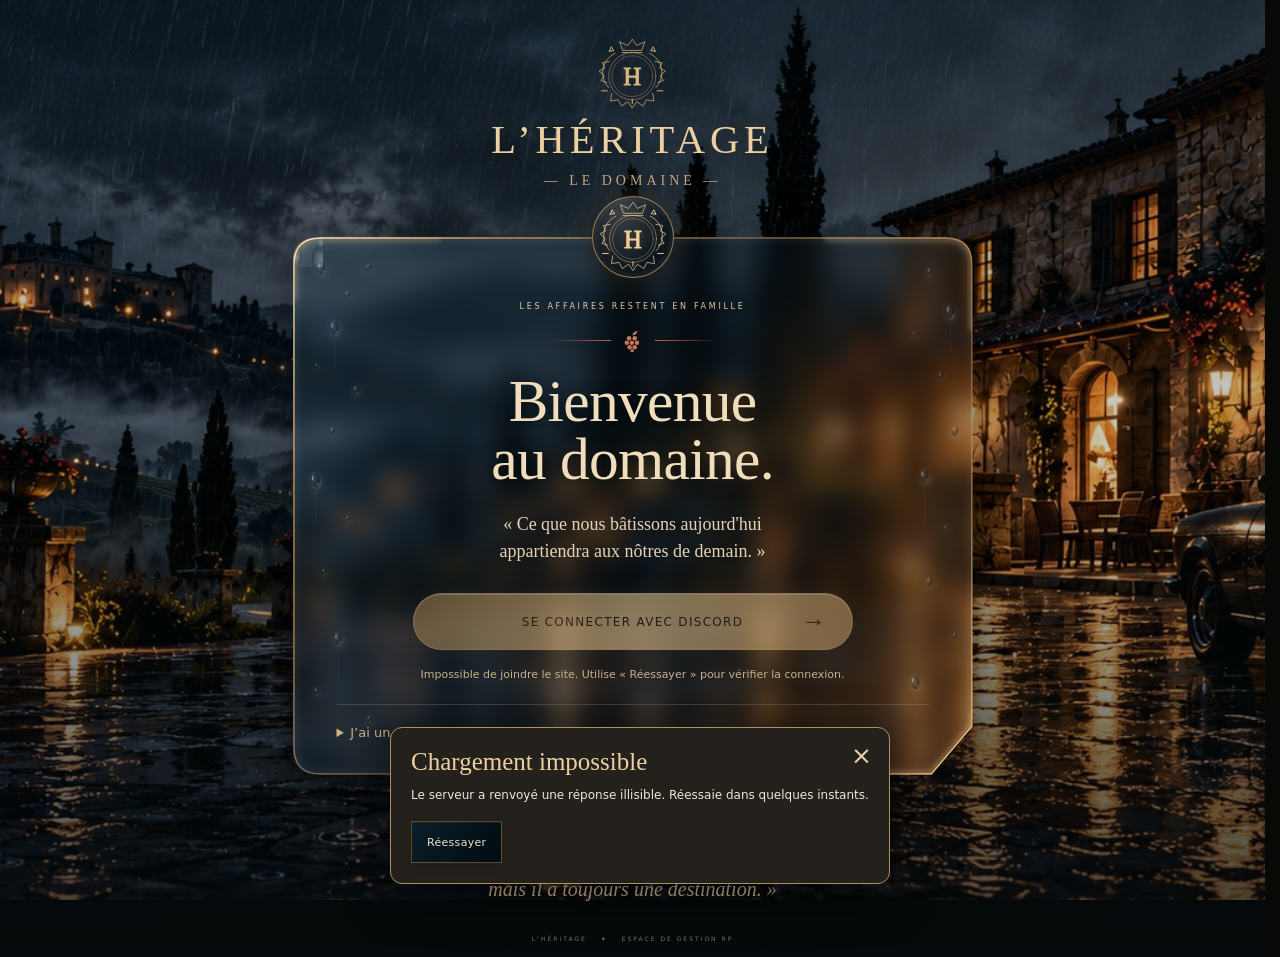
==== static/index.html @ af9db921 "1" ====
<!doctype html>
<html lang="fr">
<head>
<meta charset="utf-8"><meta name="viewport" content="width=device-width,initial-scale=1"><meta name="referrer" content="no-referrer">
<meta http-equiv="Content-Security-Policy" content="default-src 'self'; script-src 'self'; style-src 'self' 'unsafe-inline' https://fonts.googleapis.com; font-src 'self' https://fonts.gstatic.com data:; img-src 'self' data: blob: https://cdn.discordapp.com https://media.discordapp.net; media-src 'self' blob:; connect-src 'self' https://unabashed-tackle-claw.ngrok-free.dev; base-uri 'self'; form-action 'self'">
<style>[hidden]{display:none!important}body{margin:0;background:#12110f;color:#ede7db}#initial-loading{min-height:100vh;display:grid;place-content:center;text-align:center}#site-error{position:fixed;inset:auto 1rem 1rem;z-index:10000;max-width:36rem;margin:auto;padding:1.25rem;background:#24201b;color:#ede7db;border:1px solid #aa9261;border-radius:.75rem}#site-error button{cursor:pointer}</style>
<script src="startup.js?v=2"></script>
<script src="light-mode.js?v=1"></script>
<script src="connection.js?v=login-2" defer></script>
<script src="catalog.js?v=1" defer></script>
<script src="local-business.js?v=tombola-week-1" defer></script>
<script src="demo.js?v=access-delete-1" defer></script>
<script src="access-council.js?v=nav-order-1" defer></script>
<script src="vehicle-picker.js?v=tombola-week-1" defer></script>
<meta name="theme-color" content="#12110f"><meta name="description" content="L’Héritage — Espace privé de gestion du domaine RP.">
<title>L’Héritage — Le domaine</title>
<link rel="icon" type="image/svg+xml" href="assets/favicon.svg">
<link rel="preconnect" href="https://fonts.googleapis.com">
<link rel="preconnect" href="https://fonts.gstatic.com" crossorigin>
<link rel="stylesheet" href="https://fonts.googleapis.com/css2?family=Cormorant+Garamond:wght@400;500;600;700&amp;family=DM+Sans:wght@400;450;500;600;700&amp;display=swap">
<link rel="stylesheet" href="styles.css?v=fonts-2"><link rel="stylesheet" href="theme-estate.css"><link rel="stylesheet" href="theme-midnight.css"><link rel="stylesheet" href="theme-finish.css?v=smoke-off-1"><link rel="stylesheet" href="theme-entry-glass.css?v=login-4"><script src="rules.js?v=site-only-2" defer></script><script src="feedback.js?v=permanent-journal-1" defer></script><script src="app.js?v=machine-month-1" defer></script><script src="journal.js?v=tombola-week-1" defer></script><script src="logs.js?v=1" defer></script><script src="access-accounts.js?v=delete-1" defer></script><script src="secure.js?v=nav-order-1" defer></script><link rel="stylesheet" href="secure.css?v=nav-order-1"><link rel="stylesheet" href="theme-nuance.css?v=rendu-leger-test-1">
<link rel="stylesheet" href="tombola.css?v=tombola-week-1">
<link rel="stylesheet" href="access-panels.css?v=role-editor-5">
<link rel="stylesheet" href="statistics.css?v=rankings-1">
<link rel="stylesheet" href="theme-refinement.css?v=5">
<link rel="stylesheet" href="theme-eclipse.css?v=9">
<link rel="stylesheet" href="theme-heritage-reference.css?v=33">
<link rel="stylesheet" href="heritage-glass-hover.css?v=hover-stable-1">
<link rel="stylesheet" href="heritage-site-glass.css?v=hover-stable-1">
<link rel="stylesheet" href="heritage-button-motion.css?v=1">
<link rel="stylesheet" href="light-mode.css?v=2">
<script src="gsap.min.js?v=1" defer></script>
<script src="heritage-motion.js?v=light-mode-1" defer></script>
<script src="heritage-glass-hover.js?v=5" defer></script>
<script src="sidebar-motion.js?v=1" defer></script>
<script src="heritage-button-motion.js?v=2" defer></script>
</head>
<body aria-busy="true">
<div id="initial-loading" class="initial-loading" role="status" aria-live="polite"><span class="loading-brand">L’HÉRITAGE</span><span class="loading-spinner" aria-hidden="true"></span><p>Ouverture du domaine…</p><noscript>Active JavaScript pour ouvrir le site.</noscript></div>
<section id="site-error" class="site-error" role="alert" aria-live="assertive" aria-atomic="true" hidden><button class="site-error-close" type="button" data-error-dismiss aria-label="Fermer le message">×</button><h2>Un problème est survenu</h2><p>Le site n’a pas pu terminer cette demande.</p><button class="button glass" type="button" data-error-retry>Réessayer</button></section>
<section id="entry-screen" class="entry-screen" aria-labelledby="entry-title" hidden>
<svg class="entry-clip-defs" width="0" height="0" aria-hidden="true" focusable="false"><defs><clipPath id="entry-glass-clip" clipPathUnits="objectBoundingBox"><path d="M.04 0H.96Q1 0 1 .05V.91L.94 1H.04Q0 1 0 .95V.05Q0 0 .04 0Z"/></clipPath></defs></svg>
<div class="entry-content">
  <header class="entry-brand"><span class="crest estate-crest" aria-hidden="true"><svg viewBox="0 0 120 120"><g fill="none" stroke="currentColor"><circle cx="60" cy="63" r="37" stroke-width=".7"/><circle cx="60" cy="63" r="32" stroke-width=".5"/><path d="M45 22 40 9 53 15 60 5 67 15 80 9 75 22ZM44 26h32M23 81C7 64 12 37 33 27M97 81c16-17 11-44-10-54M20 73l-9-3 5-8-8-7 9-5-4-8 11-2M100 73l9-3-5-8 8-7-9-5 4-8-11-2M28 90l-2 12 12-2 5 10 10-7 7 10 7-10 10 7 5-10 12 2-2-12" stroke-width="1.1"/><path d="m24 24 3-7 4 6-7 1m72 0-3-7-4 6 7 1M60 99v7M12 86h9m78 0h9"/></g><text x="60" y="77" text-anchor="middle" fill="currentColor" font-family="Georgia,serif" font-size="39">H</text></svg></span><h1 id="entry-title">L’HÉRITAGE</h1><p class="entry-vineyard">— LE DOMAINE —</p></header>
  <div class="entry-panel-shell">
  <div class="entry-panel">
    <img class="entry-glass-details" src="assets/entry-glass.svg" alt="" aria-hidden="true">
    <p class="eyebrow">LES AFFAIRES RESTENT EN FAMILLE</p>
    <div class="entry-divider" aria-hidden="true"><span></span><svg viewBox="0 0 32 38" aria-hidden="true"><g fill="currentColor" stroke="none"><path d="M15 9q0-7 9-8q-1 7-9 8"/><circle cx="9" cy="14" r="4"/><circle cx="19" cy="14" r="4"/><circle cx="5" cy="22" r="4"/><circle cx="14" cy="22" r="4"/><circle cx="23" cy="22" r="4"/><circle cx="10" cy="30" r="4"/><circle cx="19" cy="30" r="4"/><circle cx="14.5" cy="36" r="3"/></g></svg><span></span></div>
    <h2 class="entry-welcome">Bienvenue<br>au domaine.</h2>
    <p class="entry-intro">« Ce que nous bâtissons aujourd'hui appartiendra aux nôtres de demain. »</p>
    <button class="button primary" id="enter-demo"><span class="entry-button-label">SE CONNECTER AVEC DISCORD</span><span class="entry-button-arrow" aria-hidden="true">→</span></button>
    <p class="entry-demo-note">Prévisualisation indépendante · connexion Discord</p>
    <details class="access-code-entry"><summary>J’ai un pseudo et un code d’accès</summary><form id="access-code-login-form"><label class="field">Pseudo de connexion<input name="loginName" required minlength="3" maxlength="40" autocomplete="username" autocapitalize="none" spellcheck="false"></label><label class="field">Code d’accès<input name="accessCode" type="password" required maxlength="128" autocomplete="current-password" autocapitalize="none" spellcheck="false"></label><p id="access-code-login-status" role="alert" hidden></p><button class="button primary" type="submit">Se connecter →</button></form></details>
  </div>
    <span class="entry-medallion" aria-hidden="true"><svg viewBox="0 0 120 120"><g fill="none" stroke="currentColor"><circle cx="60" cy="63" r="37" stroke-width=".7"/><circle cx="60" cy="63" r="32" stroke-width=".5"/><path d="M45 22 40 9 53 15 60 5 67 15 80 9 75 22ZM44 26h32M23 81C7 64 12 37 33 27M97 81c16-17 11-44-10-54M20 73l-9-3 5-8-8-7 9-5-4-8 11-2M100 73l9-3-5-8 8-7-9-5 4-8-11-2M28 90l-2 12 12-2 5 10 10-7 7 10 7-10 10 7 5-10 12 2-2-12" stroke-width="1.1"/><path d="m24 24 3-7 4 6-7 1m72 0-3-7-4 6 7 1M60 99v7M12 86h9m78 0h9"/></g><text x="60" y="77" text-anchor="middle" fill="currentColor" font-family="Georgia,serif" font-size="39">H</text></svg></span>
  </div>
  <div class="entry-signature"><span aria-hidden="true"><svg viewBox="0 0 32 38" aria-hidden="true"><g fill="currentColor" stroke="none"><path d="M15 9q0-7 9-8q-1 7-9 8"/><circle cx="9" cy="14" r="4"/><circle cx="19" cy="14" r="4"/><circle cx="5" cy="22" r="4"/><circle cx="14" cy="22" r="4"/><circle cx="23" cy="22" r="4"/><circle cx="10" cy="30" r="4"/><circle cx="19" cy="30" r="4"/><circle cx="14.5" cy="36" r="3"/></g></svg></span><blockquote>« L’argent n’a pas d’odeur,<br>mais il a toujours une destination. »</blockquote></div>
</div>
<p class="entry-footer">L’HÉRITAGE <span>✦</span> ESPACE DE GESTION RP</p>
</section>

<aside class="sidebar" id="sidebar" hidden>
<a class="brand midnight-brand" href="#overview" aria-label="L’Héritage, accueil"><span class="midnight-monogram" aria-hidden="true">H</span><strong>L’HÉRITAGE</strong><small>APRÈS MINUIT</small></a>
<nav aria-label="Navigation principale" id="navigation"></nav>
</aside>
<div class="scrim" id="scrim"></div>
<main hidden>
<header class="topbar"><button class="icon-button mobile-menu" id="menu-toggle" aria-label="Ouvrir le menu" aria-expanded="false">☰</button><div class="breadcrumb"><span id="home-icon"></span> Le domaine <span class="slash">/</span> <strong id="breadcrumb">Vue d’ensemble</strong></div><div class="account-controls"><div class="account-upper"><div class="global-search"><label><span aria-hidden="true">⌕</span><input id="global-search" type="search" placeholder="Rechercher…" aria-label="Rechercher sur le site" autocomplete="off"></label><div id="search-results" class="account-popover" hidden></div></div><div class="notification-wrap"><button id="notifications-toggle" class="account-icon" aria-label="Notifications" aria-expanded="false">♧<span id="notification-count"></span></button><section id="notifications-panel" class="account-popover" aria-label="Notifications de démonstration" hidden></section></div><div class="account-wrap"><button id="profile-toggle" class="profile-toggle" aria-expanded="false" aria-controls="profile-menu"><span id="profile-avatar" class="avatar">TK</span><span><strong id="profile-name"></strong><small id="profile-role"></small></span><span class="profile-chevron">⌄</span></button><div id="profile-menu" class="account-popover" hidden><button id="edit-profile">Mon Registre</button><button id="logout">Se déconnecter</button><a href="#welcome">Revenir à l’accueil</a><p>Profil personnel · identité Discord vérifiée</p></div></div></div><div class="account-lower"><time id="estate-date" class="estate-date"></time><time id="estate-clock"></time><button id="profile-settings" class="account-icon" aria-label="Paramètres du profil">⚙</button></div></div></header>
<section class="hero"><div class="hero-copy"><p class="eyebrow">DOMAINE<br>ALLIANCES<br>RÉCUPÉRATION<br>INFLUENCE</p><h1 id="page-title">Les affaires<br>de la famille<span>.</span></h1><p class="hero-subtitle" id="page-subtitle">Tradition en surface. Opportunités en profondeur.</p><div class="hero-actions"><button class="button primary" data-action="add-sale"><span>＋</span> Ajouter du sale <span>↗</span></button><button class="button glass" data-action="add-machine"><span>⚙</span> Lancer un lot <span>↗</span></button></div></div><span class="hero-caption">03 — Après minuit <span>—</span></span></section>
<div id="page-announcement" class="visually-hidden" role="status" aria-live="polite" aria-atomic="true"></div>
<section id="content" class="content"></section>
<footer><span>L’HÉRITAGE <i>✦</i> LES AFFAIRES RESTENT EN FAMILLE.</span><span>Données de test · serveur indépendant <button id="reset-demo">Réinitialiser</button></span></footer>
</main>
<dialog id="sales-reset-dialog" aria-labelledby="sales-reset-title"><div class="dialog-heading"><div><p class="eyebrow">GESTION DU SALE</p><h2 id="sales-reset-title">Clôturer la semaine ?</h2></div></div><p class="form-note">Les dossiers de « En cours » seront archivés, puis cette vue sera vide. Les anciens dossiers et leurs progressions restent conservés.</p><div class="sales-reset-actions"><button class="button glass" type="button" id="cancel-sales-reset">Annuler</button><button class="button primary" type="button" data-action="confirm-sales-reset">Confirmer le reset</button></div></dialog>
<dialog id="form-dialog" aria-labelledby="dialog-title"><form id="entry-form"><div class="dialog-heading"><div><p class="eyebrow">LE DOMAINE · NOUVELLE OPÉRATION</p><h2 id="dialog-title"></h2></div><button type="button" class="icon-button" id="close-dialog" aria-label="Fermer">×</button></div><div id="form-fields"></div><p class="form-note">Les opérations connectées attendent la confirmation du bot Discord.</p><button class="button primary submit" type="submit">Enregistrer <span>↗</span></button></form></dialog>
<dialog id="profile-dialog"><form id="profile-form"><div class="dialog-heading"><div><p class="eyebrow">VOTRE PLACE DANS LA FAMILLE</p><h2>Mon profil.</h2></div><button class="icon-button" id="close-profile" type="button" aria-label="Fermer">×</button></div><div id="profile-preview" class="avatar profile-preview">TK</div><label class="field">Photo de profil<input id="profile-photo" type="file" accept="image/jpeg,image/png,image/webp"></label><p class="form-note">JPG, PNG ou WebP · maximum 10 Mo · stockée sur cet appareil.</p><button type="button" id="remove-photo" class="text-link">Retirer la photo</button><label class="field">Nom affiché<input id="profile-display-name" name="displayName" required maxlength="60"></label><label class="field">Titre affiché<input id="profile-display-role" name="displayRole" required maxlength="60"></label><p class="form-note">Ce titre personnalise l’affichage et ne donne aucune permission Discord.</p><button type="submit" class="button primary submit">Enregistrer mon profil ↗</button></form></dialog>
<div id="toast" role="status"></div>
</body></html>
---- static/styles.css ----
:root{--bg:#11110f;--panel:#1b1b18;--muted:#99968d;--ivory:#f1e9d8;--gold:#c5a471;--wine:#7c253a;--green:#83bda1;--line:rgba(219,197,160,.12);--serif:'Cormorant Garamond',Georgia,serif;--sans:'DM Sans',system-ui,sans-serif}*{box-sizing:border-box}body{margin:0;background:var(--bg);color:var(--ivory);font:13px var(--sans);-webkit-font-smoothing:antialiased}button,input,select{font:inherit}button,a{-webkit-tap-highlight-color:transparent}button{cursor:pointer}a{color:inherit;text-decoration:none}button{color:inherit}button:focus-visible,a:focus-visible,input:focus-visible,select:focus-visible{outline:2px solid var(--gold);outline-offset:4px}svg{width:20px;height:20px;fill:none;stroke:currentColor;stroke-width:1.5;stroke-linecap:round;stroke-linejoin:round;flex-shrink:0}.sidebar{width:218px;position:fixed;inset:14px auto 14px 14px;z-index:20;border:1px solid var(--line);border-radius:20px;background:linear-gradient(180deg,#151512e8 30%,#121310df),url('assets/cellar.webp') center/cover;display:flex;flex-direction:column;overflow:hidden}.brand{text-align:center;padding:27px 10px 32px}.crest{display:block;font:62px var(--serif);height:90px;color:var(--gold);position:relative;width:90px;margin:0 auto 12px;border-bottom:1px solid #c5a47166;border-radius:0 0 45% 45%}.crest>span{font-size:47px;margin-left:-20px}.crest i{position:absolute;top:-8px;left:36px;font:17px var(--serif)}.brand strong{font:19px var(--serif);letter-spacing:3px}.brand small{display:block;font-size:7px;letter-spacing:1.7px;color:var(--gold);margin-top:10px}nav{padding:0 10px}nav a{display:flex;align-items:center;gap:15px;padding:15px 17px;margin:5px 0;border-radius:10px;color:#b6b3a9;font-size:12px;transition:.2s}nav a svg{color:#b99d77;width:18px}nav a:hover{background:#ffffff08;color:var(--ivory)}nav a.active{background:linear-gradient(110deg,#72283b88,#72283b22);box-shadow:inset 2px 0 #b76b7b;color:#f5e5d9}nav a.active svg{color:#e8bc9d}.sidebar-bottom{margin-top:auto;text-align:center;padding:35px 10px 15px;color:var(--gold)}.vine-line{font:64px var(--serif);opacity:.55}.sidebar-bottom p{font:italic 20px/1.5 var(--serif)}.sidebar-bottom>span{font-size:7px;letter-spacing:2.8px;opacity:.65}.demo-badge{margin-top:28px;background:#ffffff04;border:1px solid var(--line);border-radius:7px;padding:10px 6px;width:100%;font-size:9px;color:#aaa69b}.demo-badge b{display:inline-block;width:5px;height:5px;border-radius:50%;background:var(--gold);margin-right:5px}main{margin-left:252px;padding:0 30px 0 0;max-width:1900px}.topbar{height:77px;display:flex;justify-content:space-between;align-items:center;position:relative;z-index:2}.breadcrumb{display:flex;align-items:center;gap:13px;font-size:11px;color:#a29e92}.breadcrumb>span:first-child{display:flex;color:var(--gold)}.breadcrumb svg{width:15px}.breadcrumb strong{font-weight:450;color:#e3dac9}.slash{color:#6a645a;margin:0 4px}.profile{display:flex;align-items:center;gap:11px;font-size:11px}.profile small{display:block;font-size:8px;color:var(--muted);margin-top:4px}.avatar{width:34px;height:34px;border:1px solid #baa07b55;background:linear-gradient(135deg,#6b5942,#28251f);display:inline-flex;align-items:center;justify-content:center;border-radius:50%;font:14px var(--serif);color:#f3dfbe}.offline{font-size:9px;color:#aaa596;padding-right:20px;margin-right:8px;border-right:1px solid var(--line)}.offline i{display:inline-block;width:5px;height:5px;background:#9b947f;border-radius:50%;margin-right:7px}.hero{position:relative;height:330px;border-radius:18px;isolation:isolate;display:flex;align-items:center}.hero:before{content:'';position:absolute;z-index:-1;inset:-77px -30px -45px -25px;background:linear-gradient(90deg,#11110ff0 2%,#11110f73 48%,#11110f00),linear-gradient(0deg,#11110f 0%,transparent 48%),url('assets/cellar.webp') center 52%/cover;opacity:.85}.hero-copy{padding:12px 0 30px}.eyebrow{font-size:8px;letter-spacing:3.1px;color:#d2b88e;font-weight:500}.eyebrow span{margin:0 10px;font-size:9px}h1{font:500 clamp(42px,4.3vw,70px)/.98 var(--serif);letter-spacing:-1.6px;margin:19px 0 16px}h1>span{color:#ba6575}.hero-subtitle{color:#bcb5a5;font-size:11px;letter-spacing:.4px}.hero-actions{display:flex;gap:10px;margin-top:25px}.button{display:inline-flex;align-items:center;justify-content:center;gap:19px;border-radius:7px;padding:13px 18px;font-size:10px;border:1px solid #b89b6e40;transition:transform .2s,filter .2s;min-height:42px}.button:hover{filter:brightness(1.2);transform:translateY(-2px)}.button span:first-child{font-size:17px}.button span:last-child{font-size:14px;color:#dec29c}.primary{background:linear-gradient(120deg,#8f3046,#59202e);border-color:#c36d7b60;box-shadow:0 6px 25px #38081640}.glass{background:#21211b99;backdrop-filter:blur(12px)}.hero-caption{position:absolute;right:0;bottom:65px;font-size:7px;letter-spacing:2px;color:#c0a782}.hero-caption span{padding:0 8px}.content{position:relative;z-index:1;min-height:400px}.metrics{display:grid;grid-template-columns:1.2fr 1.4fr;gap:16px;margin-bottom:23px}.metric-feature{background:radial-gradient(ellipse at 12% 70%,#973f4c55,transparent 60%),linear-gradient(115deg,#451823,#231719);border:1px solid #9a4c5b55;border-radius:14px;padding:24px 27px;position:relative;overflow:hidden;min-height:157px}.metric-feature:before{content:'❧';font:180px var(--serif);position:absolute;right:22px;top:-21px;transform:rotate(-30deg);color:#be778027;pointer-events:none}.metric-label{font-size:8px;letter-spacing:1.7px;text-transform:uppercase;color:#c5b5a9}.metric-value{font:500 clamp(27px,3.1vw,45px) var(--serif);white-space:nowrap;margin:9px 0}.metric-foot{font-size:9px;color:#c99b9b;display:flex;gap:8px;align-items:center}.metric-foot b{font-weight:400;color:#d8c2ac}.metric-strip{display:grid;grid-template-columns:1fr 1fr;align-items:center;padding:20px 7px;border-radius:14px;background:linear-gradient(120deg,#262622cc,#1d1d1ac9);border:1px solid var(--line);backdrop-filter:blur(20px)}.metric-small{padding:0 24px}.metric-small+.metric-small{border-left:1px solid var(--line)}.metric-small .metric-value{font-size:31px}.sparkline{width:100%;height:30px;stroke:#c6a678;opacity:.8;stroke-width:1.5;margin-top:5px}.sparkline.rose{stroke:#ae596c}.dashboard-grid{display:grid;grid-template-columns:minmax(0,1.38fr) minmax(0,1fr);gap:18px}.panel{background:linear-gradient(130deg,#24241f88,#181916ca);border:1px solid var(--line);border-radius:15px;padding:22px;min-width:0;backdrop-filter:blur(12px)}.panel-header{display:flex;justify-content:space-between;align-items:center;gap:14px;margin-bottom:22px}.panel-header h2{font:500 28px var(--serif);margin:0}.panel-header p{font-size:9px;color:var(--muted);margin:5px 0 0}.text-link{display:inline-flex;align-items:center;gap:11px;font-size:9px;color:#c4b9a6;border:0;background:none;white-space:nowrap;padding:6px 0}.text-link:hover{color:var(--gold)}.dossier{display:grid;grid-template-columns:45px minmax(0,1fr) auto;gap:13px;align-items:center;position:relative;padding:19px 15px;margin-top:12px;border:1px solid #c2a2711c;border-radius:10px;background:linear-gradient(110deg,#34312b5c,#24231e40);transition:.2s}.dossier:hover{background-color:#bda07509;transform:translateY(-2px)}.seal{display:flex;align-items:center;justify-content:center;width:44px;height:44px;border:1px solid #a34b5e80;border-radius:50%;color:#c26c7b;font:23px var(--serif);background:#72233915}.seal.gold{border-color:#a48b5b77;color:#c8aa6f;background:#a48b5b10}.dossier-top{display:flex;justify-content:space-between;gap:8px;align-items:center}.dossier h3{font:500 20px var(--serif);margin:0}.dossier-id{font-size:8px;color:#8d887c;letter-spacing:1px;margin:4px 0 12px}.dossier-amount{font-size:11px;font-weight:500}.dossier-amount small{font-size:9px;color:var(--muted);font-weight:400;margin-left:7px}.progress-line{display:flex;gap:12px;align-items:center;margin-top:9px}.progress{height:4px;background:#aaa08a18;border-radius:8px;overflow:hidden;flex:1}.progress>i{display:block;height:100%;background:linear-gradient(90deg,#6b2639,#b35a70);border-radius:8px}.gold-progress>i{background:linear-gradient(90deg,#8c734c,#d8bc86)}.progress-line>span{font-size:9px;color:#bdb5a4;min-width:30px}.circle-button{width:30px;height:30px;border:1px solid var(--line);border-radius:50%;background:#ffffff04;color:#c7b798;display:grid;place-items:center}.circle-button:hover{background:#ffffff0c}.badge{font-size:7px;border-radius:20px;padding:5px 8px;background:#80b79810;color:#95c5a8;white-space:nowrap;border:1px solid #80b79825;display:inline-flex;align-items:center;gap:5px}.badge:before{content:'';width:4px;height:4px;background:currentColor;border-radius:50%}.badge.wait{color:#d3b77d;border-color:#c1a16530;background:#c1a16510}.badge.done{color:#c9a0c0;border-color:#c9a0c030;background:#c9a0c010}.machine-gauges{display:flex;gap:8px;justify-content:space-around;padding:10px 0 22px}.machine-item{text-align:center;flex:1;min-width:0}.gauge{width:clamp(78px,7.4vw,118px);aspect-ratio:1;margin:0 auto 14px;border-radius:50%;background:conic-gradient(from 220deg,var(--arc,#a65465) var(--percent),#d8c9a011 0);padding:3px;box-shadow:0 0 30px #0002}.gauge-inner{height:100%;border-radius:50%;background:radial-gradient(circle at 40% 30%,#2a2924,#191a17);display:flex;flex-direction:column;align-items:center;justify-content:center;gap:9px}.gauge small{color:#bca682;font-size:7px;letter-spacing:1px}.gauge svg{width:18px;height:18px;color:#a98d68}.gauge time{font:500 22px var(--serif);font-variant-numeric:tabular-nums}.machine-item h3{font-size:9px;font-weight:400;margin:0 0 7px;color:#aaa396}.machine-item p{font:17px var(--serif);margin:0}.machine-footer{padding-top:15px;border-top:1px solid var(--line);display:flex;justify-content:space-between;color:#a8a18f;font-size:8px;gap:10px}.machine-footer span{display:flex;align-items:center;gap:5px}.machine-footer svg{width:13px;height:13px}.activity-row{display:grid;grid-template-columns:minmax(0,1fr) 245px;gap:18px;margin-top:18px}.timeline{display:flex;gap:16px}.event{flex:1;display:flex;gap:11px;min-width:0}.event+.event{border-left:1px solid var(--line);padding-left:16px}.event-avatar{width:31px;height:31px;font:12px var(--serif);border:1px solid #c3a67c44;background:#4a403355;border-radius:50%;display:grid;place-items:center;flex-shrink:0}.event time{font-size:7px;color:#928d80}.event h3{font-size:10px;font-weight:500;margin:7px 0}.event p{font-size:8px;color:#aaa18f;margin:0}.tombola-teaser{position:relative;overflow:hidden;background:radial-gradient(at 100% 0,#8b614830,transparent),linear-gradient(120deg,#3f1c22,#211816);border:1px solid #9c615b33;border-radius:15px;padding:23px}.tombola-teaser:after{content:'♠';font:130px var(--serif);position:absolute;right:12px;bottom:-23px;color:#d0aa6c22;transform:rotate(20deg);pointer-events:none}.tombola-teaser h2{font:29px var(--serif);margin:0 0 8px}.tombola-teaser p{font-size:10px;color:#bba89a;margin:0 0 15px}.tombola-teaser .text-link{color:#dfbf94}.toolbar{display:flex;align-items:center;justify-content:space-between;margin-bottom:20px;gap:16px}.toolbar input{max-width:320px}.input,input,select{background:#ffffff06;border:1px solid #c4af8c30;color:var(--ivory);border-radius:7px;padding:12px;width:100%;color-scheme:dark}input::placeholder{color:#79776c}.page-sales{display:grid;grid-template-columns:repeat(2,minmax(0,1fr));gap:8px 18px}.page-sales .dossier{padding:22px}.empty{color:#aaa18e;text-align:center;padding:40px 15px;line-height:1.8;grid-column:1/-1}.machine-list{display:grid;grid-template-columns:repeat(3,minmax(0,1fr));gap:18px}.machine-card{padding:25px;text-align:center;background:linear-gradient(130deg,#28282190,#191a17);border:1px solid var(--line);border-radius:15px}.machine-card .gauge{width:135px}.machine-card h3{font:24px var(--serif)}.machine-card p{font-size:10px;color:#a89e8d}.machine-card .button{margin-top:16px;width:100%}.table-wrap{overflow:auto}.history-table{width:100%;border-collapse:collapse;text-align:left}.history-table th{font-size:8px;text-transform:uppercase;letter-spacing:1px;font-weight:400;color:#8a8479;padding:12px}.history-table td{padding:18px 12px;border-top:1px solid var(--line);font-size:11px}.history-table td:first-child{color:#b5a78e}.team-grid{display:grid;grid-template-columns:repeat(4,minmax(0,1fr));gap:16px}.member{text-align:center;padding:32px 15px}.member .avatar{height:58px;width:58px;font-size:24px}.member h3{font:24px var(--serif);margin:18px 0 7px}.member p{font-size:9px;color:var(--gold)}.demo-notice{padding:15px 18px;margin:0 0 20px;border:1px solid var(--line);border-radius:9px;color:#afa795;font-size:10px;line-height:1.8;background:#ba9b6410}.raffle-grid{display:grid;grid-template-columns:repeat(2,minmax(0,1fr));gap:20px}.raffle{padding:35px;background:radial-gradient(at top right,#a34b4b25,transparent),#20201b;border:1px solid var(--line);border-radius:16px}.raffle-symbol{font:70px var(--serif);color:#bda174;line-height:1}.raffle h3{font:32px var(--serif);margin:15px 0}.raffle p{color:#aaa18e;font-size:11px;line-height:1.9}.raffle .button{margin-top:16px}footer{display:flex;justify-content:space-between;gap:15px;padding:26px 0;margin-top:12px;color:#746e61;font-size:7px;letter-spacing:1px}footer i{color:var(--gold);margin:0 8px}#reset-demo{background:none;border:0;text-decoration:underline;color:#a39a87;font-size:8px;margin-left:10px}dialog{background:#1d1d19;color:var(--ivory);border:1px solid #aa8d604d;border-radius:16px;max-width:470px;width:calc(100% - 30px);padding:28px;box-shadow:0 25px 100px #000a}dialog::backdrop{background:#050604b8;backdrop-filter:blur(8px)}.dialog-heading{display:flex;justify-content:space-between;align-items:flex-start;margin-bottom:22px}.dialog-heading .eyebrow{font-size:7px;letter-spacing:1.7px}.dialog-heading h2{font:35px var(--serif);margin:8px 0}.icon-button{background:none;border:0;font-size:25px;color:#bba98d}.field{display:block;margin:16px 0;color:#c5beaf;font-size:11px}.field input,.field select{display:block;margin-top:8px}.form-note{font-size:9px;line-height:1.8;color:#a99d85;margin:22px 0}.submit{width:100%}#toast{position:fixed;z-index:100;bottom:28px;left:50%;transform:translate(-50%,15px);background:#303429;color:#e4e9d8;border:1px solid #91ae6944;border-radius:9px;padding:14px 23px;opacity:0;pointer-events:none;transition:.25s;box-shadow:0 10px 40px #0005;font-size:12px;max-width:90vw}#toast.show{opacity:1;transform:translate(-50%,0)}.mobile-menu{display:none}.scrim{display:none}.section-label{font-size:10px;color:var(--muted);letter-spacing:1px;margin:0 0 15px}.finish-actions{display:flex;gap:7px;margin-top:16px;justify-content:flex-end}.finish-actions button{font-size:9px;padding:7px 10px;border-radius:5px;border:1px solid var(--line);background:#ffffff04}.finish-actions .danger{color:#c7818c}button:disabled{opacity:.45;cursor:default;transform:none}.cancelled{opacity:.5}.cancelled .progress>i{background:#777}
@media(min-width:1550px){main{padding-right:45px;margin-left:275px}.sidebar{width:230px}.hero{height:380px}.panel{padding:27px}.dossier{padding:24px 20px}.gauge{width:125px}.gauge time{font-size:28px}.machine-gauges{padding-top:20px;padding-bottom:34px}.hero-copy{padding-left:8px}}
@media(max-width:1150px){.sidebar{width:180px}.brand strong{font-size:16px}.brand small{font-size:6px;letter-spacing:1px}main{margin-left:212px;padding-right:20px}.hero-caption{display:none}.dashboard-grid{grid-template-columns:1fr}.machine-gauges{justify-content:center;gap:20px}.machine-item{max-width:170px}.gauge{width:105px}.activity-row{grid-template-columns:1fr 220px}.timeline{flex-direction:column;gap:15px}.event+.event{border-left:0;padding-left:0}.metrics{grid-template-columns:1fr 1.2fr}.metric-small{padding:0 15px}.metric-small .metric-value{font-size:25px}.metric-feature{padding:24px 20px}.team-grid{grid-template-columns:repeat(2,1fr)}.machine-list{grid-template-columns:repeat(2,1fr)}}
@media(max-width:760px){.sidebar{transform:translateX(-240px);transition:transform .25s;width:210px;inset:10px auto 10px 10px}.sidebar.open{transform:translateX(0)}.scrim.visible{display:block;position:fixed;inset:0;background:#0008;z-index:19;backdrop-filter:blur(3px)}main{margin-left:0;padding:0 18px}.topbar{height:66px;gap:12px}.mobile-menu{display:block;font-size:20px}.breadcrumb{margin-right:auto;font-size:9px;gap:8px}.breadcrumb>span:first-child,.offline,.profile>span:last-child{display:none}.profile{gap:0}.avatar{width:30px;height:30px}.hero{height:310px}.hero:before{inset:-66px -18px -25px;background-position:62% center}.hero-copy{padding-bottom:10px}.eyebrow{font-size:7px;letter-spacing:2px}h1{font-size:52px}.hero-subtitle{font-size:10px;max-width:260px;line-height:1.7}.hero-actions{gap:8px}.button{padding:12px 13px;gap:12px;font-size:9px}.metrics{grid-template-columns:1fr;gap:10px;margin-bottom:15px}.metric-feature{min-height:135px;padding:20px 23px}.metric-value{font-size:43px}.metric-strip{padding:18px 4px}.metric-small{padding:0 18px}.metric-small .metric-value{font-size:29px}.dashboard-grid{gap:14px}.panel{padding:18px 15px}.panel-header h2{font-size:27px}.panel-header{margin-bottom:17px}.dossier{gap:9px;padding:17px 10px;grid-template-columns:35px minmax(0,1fr) 25px}.seal{width:33px;height:33px;font-size:20px}.dossier h3{font-size:19px}.dossier-amount small{display:none}.badge{font-size:6px;padding:4px 6px}.circle-button{width:25px;height:25px}.machine-gauges{gap:4px}.gauge{width:85px}.gauge time{font-size:23px}.machine-item p{font-size:16px}.activity-row{grid-template-columns:1fr;margin-top:14px;gap:14px}.timeline{flex-direction:row;gap:10px}.event{flex-direction:column;gap:6px}.event h3{font-size:9px}.event p{font-size:7px;line-height:1.5}.event-avatar{width:27px;height:27px}.tombola-teaser{padding:20px}.tombola-teaser p{max-width:75%}footer{flex-direction:column;gap:12px;font-size:6px;line-height:1.8}.page-sales,.machine-list,.raffle-grid{grid-template-columns:1fr}.toolbar{align-items:flex-start;flex-direction:column}.toolbar input{max-width:100%}.page-sales .dossier{padding:20px 12px}.machine-card .gauge{width:130px}.team-grid{gap:10px}.member{padding:25px 10px}.member h3{font-size:22px}.table-wrap{margin:0 -4px}.history-table{min-width:550px}.machine-footer{font-size:7px}.raffle{padding:25px}}
@media(prefers-reduced-motion:reduce){html:not(.heritage-full-motion) *,html:not(.heritage-full-motion) *:before,html:not(.heritage-full-motion) *:after{transition:none!important;scroll-behavior:auto!important}}
[hidden]{display:none!important}
.machine-summary{display:grid;grid-template-columns:1fr 1fr 1.4fr;gap:18px;margin:0 0 30px;padding:22px 0;border-bottom:1px solid var(--line)}.machine-summary>div{padding:0 20px;border-right:1px solid var(--line)}.machine-summary>div:first-child{padding-left:0}.machine-summary>div:last-child{border-right:0}.machine-summary strong{display:block;font:34px var(--serif);color:var(--gold)}.machine-summary span{display:block;color:var(--muted);font-size:10px;margin-top:7px}.launched-by strong{color:var(--ivory);font-weight:500}.machine-card p{line-height:1.9}.machine-history{margin-top:28px}.machine-history-filters{display:flex;gap:15px;margin-bottom:20px}.machine-history-filters label{display:block;color:var(--muted);font-size:10px;width:240px}.machine-history-filters input,.machine-history-filters select{margin-top:8px}.machine-history-table{min-width:850px}.recovery-date{display:block;font-size:9px;color:var(--muted);margin-top:6px}.operator-name{color:var(--ivory)}@media(max-width:760px){.machine-summary{grid-template-columns:1fr 1fr;gap:18px}.machine-summary>div{padding:0;border:0}.machine-summary>div:last-child{grid-column:1/-1}.machine-summary strong{font-size:29px}.machine-history-filters{flex-direction:column}.machine-history-filters label{width:100%}}
.record-actions{display:flex;flex-wrap:wrap;gap:7px}.record-actions button{padding:8px 10px;border-radius:6px;background:#ffffff05;border:1px solid var(--line);font-size:9px;color:#d4b88c}.record-actions button:hover{background:#ffffff10}.vehicle-fields{border:1px solid var(--line);border-radius:9px;margin:16px 0;padding:15px}.vehicle-fields legend{font:20px var(--serif);color:var(--gold)}.vehicle-summary{padding:15px 0;border-bottom:1px solid var(--line)}.vehicle-summary h4{font:22px var(--serif);margin:0}.vehicle-summary small{color:var(--muted);font:10px var(--sans)}.finish-actions{flex-wrap:wrap}dialog{max-height:88vh;overflow-y:auto}
.sale-metadata{font-size:9px;color:var(--muted);line-height:1.8;margin:12px 0 0}
---- static/theme-estate.css ----
/* Direction Le Domaine : cuivre, champagne, marbre noir et vignoble au crépuscule. */
:root{--bg:#0d0d0c;--panel:#191612;--muted:#b4a28b;--ivory:#f4e3c8;--gold:#ccaa7c;--wine:#69232c;--green:#91a57e;--line:rgba(199,151,100,.27)}
body{background:#0d0d0c;background-image:radial-gradient(ellipse at 100% 0,#50331c28,transparent 55%),linear-gradient(120deg,transparent 45%,#6b503311 45.1%,transparent 45.25%);background-attachment:fixed}
.sidebar{background:linear-gradient(180deg,#0b0c0be8 40%,#0d0c0bc4),url('assets/vineyard-sunset.webp') center/cover;border-radius:3px;border-color:#ba885451;box-shadow:5px 0 35px #0008;inset:0 auto 0 0;width:218px}
.brand{padding:20px 9px 25px;border-bottom:1px solid #b48b5420;margin-bottom:12px}.estate-crest{width:105px;height:112px;border:0;margin-bottom:8px;color:#d6b179}.estate-crest svg{width:112px;height:112px;stroke:currentColor;fill:none;filter:drop-shadow(0 0 12px #bd885b22)}.brand strong{font-size:23px;letter-spacing:2.2px}.brand small{font-size:6px;letter-spacing:2px;margin-top:7px}nav{padding:0 9px}nav a{border-radius:5px;padding:13px 12px;margin:4px 0;border:1px solid transparent;font-size:11px}nav a.active{background:linear-gradient(100deg,#5f1a23b0,#3813188a);border-color:#a3525770;box-shadow:inset 0 0 16px #bf6d3620,0 0 14px #541a1a22}nav a:hover{border-color:#aa805733;background:#aa805709}nav a svg{color:#dab78b}.sidebar-bottom{background:linear-gradient(180deg,transparent,#080808aa);padding:15px 10px}.sidebar-bottom p{font-size:18px;color:#c1a17b}.vine-line{font-size:45px}.sidebar-bottom>span{font-size:6px}.demo-badge{border-radius:4px;border-color:#bd8f4b33;color:#c9b79c}
main{margin-left:244px;padding-right:26px}.topbar{height:68px}.topbar:after{content:'';height:1px;position:absolute;left:0;right:0;bottom:0;background:linear-gradient(90deg,#af824644,transparent)}.estate-date{text-transform:capitalize;color:#bca68b;font-size:9px;display:block;text-align:right}.profile small{color:#ae9b81}.offline{font-size:8px}.avatar{background:linear-gradient(135deg,#493b2b,#171512);border-color:#c69a6060;color:#d6b387}.breadcrumb{color:#c4b193}.breadcrumb strong{color:#eddbbf}
.hero{height:305px;border-radius:0;margin:0 0 12px}.hero:before{inset:-68px -26px -35px -25px;background:linear-gradient(90deg,#0d0d0cce 0%,#0d0d0c52 40%,transparent 80%),linear-gradient(0deg,#0d0d0c 0%,#0d0d0c00 40%),url('assets/vineyard-sunset.webp') center 45%/cover;opacity:1}.hero-copy{padding-top:35px;padding-bottom:12px}.eyebrow{color:#d1a777;font-size:7px;letter-spacing:3px}h1{font-size:clamp(44px,4.2vw,67px);color:#f8e6ca;text-shadow:0 2px 25px #000b;font-weight:500;letter-spacing:-.6px}h1>span{color:#bb875b}.hero-subtitle{font:italic 16px var(--serif);color:#dbc3a4}.hero-caption{color:#d7b98d;font-size:6px;letter-spacing:2.3px;bottom:39px}.button{border-radius:4px;font-size:9px;letter-spacing:.3px}.primary{background:linear-gradient(135deg,#e2ba91,#b78a64);color:#281c13;border:1px solid #f3cfa875;box-shadow:inset 0 1px #ffe7be60,0 4px 20px #0004;text-shadow:0 1px #e0bd9d55}.primary span:last-child{color:#442c1b}.glass{background:linear-gradient(130deg,#392c20c7,#171411dc);border-color:#a57a4e70;box-shadow:inset 0 1px #e9bf8715}.button:hover{filter:brightness(1.12);transform:translateY(-1px)}
.panel,.metric-feature,.metric-strip,.machine-card,.raffle{border-color:#ac805050;border-radius:7px;background:linear-gradient(135deg,#2821186b,#12110fe8 55%);box-shadow:inset 0 0 30px #0003,0 4px 18px #0003;position:relative}.panel:before,.metric-feature:after,.machine-card:before{content:'';position:absolute;pointer-events:none;inset:5px;border:1px solid #c49b6414;border-radius:3px;z-index:0}.panel-header{position:relative;margin-bottom:18px}.panel-header h2{font-size:25px;color:#e3c39c}.panel-header p{color:#ae9678;font-size:8px}.text-link{color:#d9b78a;font-size:8px}.text-link:hover{color:#ffe4bb}.panel{padding:21px}.metric-label{color:#c7ac89;font-size:7px;letter-spacing:1.3px}.metrics{gap:14px;grid-template-columns:1fr 1.4fr;margin-bottom:17px}.metric-feature{padding:19px 23px;min-height:132px;background:radial-gradient(at right top,#8f573025,transparent 60%),linear-gradient(120deg,#251d15,#11100e)}.metric-feature:before{font-size:135px;color:#d9b17f15;right:15px;top:-15px}.metric-value{color:#f0d0a2;font-size:39px;margin:8px 0}.metric-foot{font-size:8px;color:#b68e66}.metric-small .metric-value{font-size:29px}.metric-strip{padding:14px 5px}.metric-small{padding:0 21px}.sparkline{height:24px;stroke:#ce9e73}.sparkline.rose{stroke:#94624b}.metric-small+.metric-small{border-color:#b8945933}
.finance-strip{display:grid;grid-template-columns:1.3fr repeat(3,1fr);gap:15px;padding:20px 22px;margin-bottom:20px;border:1px solid #ad81432b;border-radius:6px;background:linear-gradient(100deg,#32221838,#17130e60);position:relative}.finance-strip>div+div{border-left:1px solid #bb925335;padding-left:24px;display:flex;flex-direction:column;justify-content:center;gap:8px}.finance-heading h2{font:24px var(--serif);margin:6px 0}.finance-heading .eyebrow{font-size:6px;letter-spacing:1.9px}.finance-strip small{font-size:7px;letter-spacing:.8px;color:#c3a17e}.finance-strip small b{font-weight:400;color:#e4c89f;margin-left:8px}.finance-strip strong{font:26px var(--serif);color:#efd3af}.finance-strip>div>span{font-size:7px;color:#a98e70}.finance-strip .text-link{font-size:7px}
.dossier{border-radius:5px;padding:17px 13px;background:linear-gradient(115deg,#37291a65,#13120fbd);border-color:#bc8d4d35}.seal{color:#b87865;background:#642a1920;border-color:#be866455}.seal.gold{color:#d4ad75;background:#85602e15}.dossier h3{color:#ecd3b0}.dossier-id{color:#a68b67;font-size:7px}.dossier-amount{color:#efddc4}.dossier-amount small{color:#b5a084;font-size:8px}.progress{height:4px;background:#a5824925}.progress>i{background:linear-gradient(90deg,#9d6d4a,#dfb891)}.gold-progress>i{background:linear-gradient(90deg,#866b48,#c5a879)}.badge{border-radius:4px;color:#9eb28b;background:#67744620;border-color:#98aa6040}.badge.wait{color:#dab082;background:#8b633c20;border-color:#a67b4f55}.badge.done{color:#d5bb8b;background:#c6a85a13;border-color:#bbaa6244}.circle-button{border-color:#ae875449;border-radius:5px}.sale-split{display:grid;grid-template-columns:repeat(3,1fr);gap:10px;padding:12px 0 0;margin-top:12px;border-top:1px solid var(--line)}.sale-split span{font-size:7px;color:#b99d78}.sale-split strong{font-size:10px;font-weight:400;display:block;color:#e5c499;margin-top:5px}.sale-metadata{font-size:8px;color:#ad9778}
.workshop-image{height:140px;background:linear-gradient(0deg,#15120f 0%,transparent 45%),url('assets/workshop-copper.webp') center 45%/cover;border:1px solid #ad814344;border-radius:5px;position:relative;overflow:hidden}.workshop-1{background-position:30% center}.workshop-2{background-position:70% center}.workshop-number{position:absolute;top:7px;left:10px;display:grid;place-items:center;min-width:26px;height:26px;border-radius:50%;background:#15100bbd;border:1px solid #d1a57066;color:#eed0a2;font:13px var(--serif)}.machine-gauges{gap:10px;align-items:stretch;padding:0 0 18px}.machine-item{border:1px solid #bd8e4e45;border-radius:5px;background:linear-gradient(135deg,#3b2e2044,#12100e);padding:7px 7px 12px;overflow:hidden}.machine-item .workshop-image{height:100px;margin-bottom:10px}.machine-item .gauge{width:72px;margin-bottom:12px;padding:2px}.machine-item .gauge small{display:none}.machine-item .gauge svg{width:14px;height:14px}.machine-item .gauge-inner{gap:5px;background:#19150f}.machine-item .gauge time{font-size:19px}.machine-item h3{font-size:7px;color:#d2b48d}.machine-item p{font-size:17px;color:#f1d8b2}.machine-footer{color:#ae9372}.machine-card{padding:11px 11px 22px;overflow:hidden}.machine-card .workshop-image{height:180px;margin-bottom:16px}.machine-card .gauge{width:93px;position:relative;margin-top:-53px;box-shadow:0 4px 15px #0009}.machine-card .gauge-inner{background:linear-gradient(135deg,#2c241b,#14110e)}.machine-card .gauge time{font-size:24px}.machine-card .gauge svg{width:16px;height:16px}.machine-card h3{font-size:25px;margin:13px 0}.machine-card p{font-size:9px;line-height:1.9;color:#b7a082}.machine-card .button{width:calc(100% - 22px);margin-top:14px}.machine-list{grid-template-columns:repeat(3,minmax(0,1fr))}.machine-summary{border-color:#b08c5130;margin-bottom:24px}.machine-summary strong{color:#e5bf92;font-size:29px}.machine-summary span{color:#b09c80;font-size:9px}.machine-history{margin-top:25px}.machine-history-table th{color:#ba9a70;font-size:7px}.history-table td{border-color:#b58c4629;font-size:10px}.history-table td:first-child{color:#ddbb8a}.operator-name{color:#e7cdac}.record-actions button,.finish-actions button{border-radius:3px;border-color:#a77f4b50;background:#3a2c1b33;color:#d5b58e;font-size:8px}.record-actions button:hover,.finish-actions button:hover{background:#79523533}.demo-notice{font-size:9px;border-color:#b58a4933;color:#c0a88a;border-radius:5px;background:#4b341d1f}.toolbar input,input,select{border-color:#a3804f60;border-radius:4px;background:#16130f;color:#ecd4b2}input::placeholder{color:#9a8367}.field{color:#c3a988}.machine-history-filters label{color:#baa07b}
.activity-row{grid-template-columns:minmax(0,1fr) 260px}.timeline{gap:13px}.event-avatar{border-color:#b88c4b70;color:#dfbd8a;background:#4b382555}.event h3{color:#dfc5a1}.event p,.event time{color:#a88f6f}.tombola-teaser{border-radius:6px;border-color:#c09b5255;background:linear-gradient(100deg,#24140ee6,#281913bf),url('assets/vineyard-sunset.webp') center/cover;box-shadow:inset 0 0 25px #0007}.tombola-teaser h2{color:#edcda3}.tombola-teaser:after{color:#c7a06825}.tombola-teaser p{color:#b69b79}.tombola-teaser .eyebrow{font-size:6px}.tombola-teaser .text-link{font-size:8px}dialog{background:linear-gradient(145deg,#241c14,#100f0d);border-color:#b58a4f80;box-shadow:0 25px 100px #000c;border-radius:8px}.dialog-heading h2{color:#f4d1a1}.form-note{color:#ac9170}.vehicle-fields{border-color:#b28b5350;border-radius:4px}.raffle{padding:25px}.raffle h3{color:#e2bb88}.raffle p{color:#b7a082}.vehicle-summary{border-color:#a27d4144}.raffle-symbol{color:#d3b381}.vehicle-summary h4{color:#eed5b0}
.stats-top{display:grid;grid-template-columns:repeat(3,1fr);gap:15px;margin-bottom:20px}.stats-top article{padding:22px}.stats-top strong{display:block;font:34px var(--serif);margin:11px 0;color:#efcfa5}.stats-top small{display:block;font-size:8px;color:#ac9374;line-height:1.8}.stats-grid{display:grid;grid-template-columns:1.25fr 1fr;gap:20px}.estate-chart{height:210px;display:flex;gap:14px;padding:15px 0 0;align-items:stretch;background:repeating-linear-gradient(to top,transparent 0,transparent 39px,#af8d5220 40px,transparent 41px)}.chart-column{min-width:0;flex:1;display:flex;flex-direction:column;align-items:center;gap:12px}.chart-column>span{font-size:7px;color:#bd9c73;white-space:nowrap}.bar-track{flex:1;width:25%;min-width:10px;position:relative;display:flex;align-items:flex-end}.bar-track i{display:block;width:100%;min-height:2px;background:linear-gradient(90deg,#b38361,#efd0ab);border-radius:3px 3px 0 0;box-shadow:0 0 20px #c58e4613}.chart-column>small{font-size:9px;color:#ae9476}.split-chart{display:flex;gap:24px;align-items:center;justify-content:center;padding:23px 0}.split-donut{width:138px;aspect-ratio:1;border-radius:50%;background:conic-gradient(#8e9c78 0 80%,#dbb18a 80% 95%,#7e4842 95% 100%);padding:15px;flex-shrink:0;box-shadow:0 8px 22px #0005}.split-donut>div{border-radius:50%;background:#17130e;width:100%;height:100%;display:flex;justify-content:center;align-items:center;flex-direction:column;gap:7px}.split-donut strong{font:35px var(--serif);color:#e5c093}.split-donut small{font-size:6px;letter-spacing:1.8px;color:#b89569}.split-chart ul{margin:0;padding:0;list-style:none;width:150px}.split-chart li{display:flex;flex-wrap:wrap;gap:7px;align-items:center;font-size:10px;margin:18px 0;color:#bca17f}.split-chart li i{width:6px;height:6px;border-radius:50%;background:#8e9c78}.split-chart li:nth-child(2) i{background:#dbb18a}.split-chart li:nth-child(3) i{background:#7e4842}.split-chart li b{font-weight:500;margin-left:auto;color:#e2c49c}.split-chart li span{display:block;width:100%;padding-left:13px;font-size:9px}.employee-ranking>div{display:flex;align-items:center;gap:13px;padding:14px 0;border-top:1px solid var(--line);font-size:11px;color:#d9c1a1}.employee-ranking>div:first-child{border:0}.employee-ranking .rank-number{font:17px var(--serif);color:#bc9666;width:15px}.employee-ranking strong{font-weight:400;color:#e7c79b;margin-left:auto}.employee-ranking .avatar{width:28px;height:28px;font-size:12px}.estate-quote{border:1px solid #a57b433b;border-radius:6px;padding:35px;display:flex;flex-direction:column;justify-content:center;background:linear-gradient(90deg,#170f09e8,#170f0980),url('assets/vineyard-sunset.webp') center/cover;text-shadow:0 2px 15px #000b}.estate-quote blockquote{font:italic 30px/1.5 var(--serif);margin:20px 0;color:#e4be8c}.estate-quote>span{font-size:6px;letter-spacing:1.3px;color:#c09d70}footer{color:#9b805b;border-top:1px solid #b8904c22;margin-top:24px;padding-top:19px}.estate-date{max-width:145px}.sidebar-bottom p{line-height:1.6}
@media(min-width:1550px){.hero{height:330px}main{margin-left:245px;padding-right:35px}.sidebar{width:218px}.hero-copy{padding-left:0}.machine-card .workshop-image{height:215px}.machine-item .workshop-image{height:125px}.metric-value{font-size:43px}.metric-small .metric-value{font-size:33px}}
@media(max-width:1150px){.sidebar{width:180px}main{margin-left:201px;padding-right:20px}.estate-date{display:none}.dashboard-grid{grid-template-columns:1fr}.machine-item{max-width:none}.machine-item .workshop-image{height:135px}.machine-item .gauge{width:80px}.machine-gauges{gap:14px}.finance-strip{grid-template-columns:repeat(3,1fr);padding:18px}.finance-heading{grid-column:1/-1}.finance-strip>div+div{padding:0;border:0}.finance-strip strong{font-size:24px}.stats-grid{grid-template-columns:1fr}.machine-list{grid-template-columns:repeat(2,minmax(0,1fr))}.stats-top strong{font-size:27px}.chart-column>span{font-size:8px}.estate-quote{min-height:230px}}
@media(max-width:760px){.sidebar{width:210px;inset:0 auto 0 0}main{margin-left:0;padding:0 16px}.topbar{height:62px}.hero{height:295px;margin-bottom:12px}.hero:before{inset:-62px -16px -25px;background:linear-gradient(90deg,#0d0d0cd9,#0d0d0c66 60%,#0d0d0c11),linear-gradient(0deg,#0d0d0c,transparent 60%),url('assets/vineyard-sunset.webp') 66% center/cover}.hero-copy{padding:18px 0 0}h1{font-size:50px}.hero-subtitle{font-size:15px;line-height:1.4;max-width:280px}.hero-actions{margin-top:22px;gap:8px}.button{font-size:8px;padding:12px;gap:10px}.eyebrow{font-size:6px;letter-spacing:2px}.metrics{grid-template-columns:1fr;gap:10px}.metric-feature{min-height:120px}.metric-value{font-size:39px}.metric-small .metric-value{font-size:28px}.metric-strip{padding:17px 0}.metric-small{padding:0 16px}.finance-strip{gap:19px 9px;padding:16px;margin-bottom:16px}.finance-strip strong{font-size:21px}.finance-strip small{font-size:6px;letter-spacing:.3px}.finance-strip small b{display:block;margin:4px 0 0}.finance-strip>div>span{font-size:6px;line-height:1.7}.finance-heading h2{font-size:26px}.panel{padding:18px 13px}.panel-header h2{font-size:25px}.panel-header p{font-size:7px}.machine-gauges{gap:6px}.machine-item{padding:4px 4px 12px}.machine-item .workshop-image{height:86px}.machine-item .workshop-number{font-size:10px;min-width:19px;height:19px;left:5px;top:5px}.machine-item .gauge{width:65px}.machine-item .gauge time{font-size:18px}.machine-item h3{font-size:6px}.machine-item p{font-size:14px}.machine-footer{font-size:6px;line-height:1.8}.activity-row{grid-template-columns:1fr}.machine-list{grid-template-columns:1fr}.machine-card .workshop-image{height:205px}.machine-card{padding:9px 9px 20px}.machine-card .gauge{width:105px}.stats-top{grid-template-columns:1fr;gap:10px}.stats-top article{padding:19px}.stats-top strong{font-size:33px}.stats-grid{gap:16px}.split-chart{gap:20px;padding:16px 0}.split-donut{width:120px;padding:13px}.split-chart ul{width:130px}.estate-chart{gap:8px;height:205px}.chart-column>span{font-size:6px}.estate-quote{padding:25px}.estate-quote blockquote{font-size:29px}.sale-split{gap:5px}.sale-split strong{font-size:9px}.sale-split span{font-size:6px}.machine-history-table{min-width:1000px}.brand strong{font-size:23px}.estate-crest{height:112px}.timeline .event h3{font-size:9px}.tombola-teaser{padding:22px}}
/* Accueil immersif et composition du tableau de commande. */
.entry-screen{min-height:100svh;position:relative;isolation:isolate;display:flex;align-items:center;justify-content:center;padding:30px 20px 55px;background:linear-gradient(90deg,#07070630,transparent 50%,#07070622),linear-gradient(0deg,#07070675,transparent 30%,#07070640),url('assets/welcome-estate.webp') center/cover fixed}.entry-screen:before{content:'';position:absolute;inset:0;background:radial-gradient(ellipse at 50% 45%,#0005,transparent 65%);z-index:-1}.entry-content{width:min(100%,470px);text-align:center}.entry-brand .estate-crest{width:126px;height:126px;margin:0 auto 8px}.entry-brand .estate-crest svg{height:126px;width:126px}.entry-brand h1{font:500 49px var(--serif);letter-spacing:4px;margin:6px 0;color:#f1c991;text-shadow:0 3px 20px #000b}.entry-vineyard{font:17px var(--serif);letter-spacing:5px;color:#d3b68c;margin:8px 0 25px}.entry-content>h2{font:500 19px var(--serif);letter-spacing:3px;color:#ecd5b4;margin:0 0 10px}.entry-values{font-size:7px;letter-spacing:2px;color:#cfb996;line-height:1.8}.entry-values span{margin:0 10px}.entry-panel{margin:25px auto 0;padding:28px 31px 19px;max-width:390px;position:relative;background:linear-gradient(135deg,#1a130ccb,#080807db);backdrop-filter:blur(8px);border:1px solid #b38a526e;border-radius:7px;box-shadow:0 12px 50px #0009,inset 0 0 35px #0005}.entry-panel:before,.entry-panel:after{content:'❧';position:absolute;font:27px var(--serif);color:#bb935d77;left:7px;top:1px}.entry-panel:after{left:auto;top:auto;bottom:1px;right:7px;transform:rotate(180deg)}.entry-ornament{display:block;color:#bb935d;font:35px var(--serif);margin-bottom:9px}.entry-panel .eyebrow{font-size:6px;letter-spacing:1.8px}.entry-panel h3{font:29px var(--serif);margin:14px 0;color:#edcda1}.entry-intro{font-size:10px;line-height:1.9;color:#c1b19a;margin-bottom:24px}.entry-panel .button{width:100%;font-size:9px;padding:15px 18px;justify-content:space-between;letter-spacing:1px}.entry-demo-note{font-size:8px;color:#bfa581;margin:11px 0 19px}.entry-discord{display:flex;align-items:center;justify-content:center;gap:7px;border-top:1px solid #ad85432e;padding-top:15px;font-size:8px;color:#baa383}.entry-discord svg{width:16px;height:16px;color:#d0ac7a}.entry-signature{margin-top:15px;color:#d2b282;text-shadow:0 2px 10px #000}.entry-signature>span{font:24px var(--serif)}.entry-signature blockquote{font:italic 19px/1.5 var(--serif);margin:5px 0}.entry-footer{position:absolute;bottom:14px;left:0;right:0;text-align:center;font-size:6px;letter-spacing:2px;color:#c4a376}.entry-footer span{margin:0 10px}.exit-demo{color:#b89a74;font-size:8px;padding-right:14px;border-right:1px solid var(--line)}.on-entry{background:#080807}.overview-metrics{display:grid;grid-template-columns:repeat(4,minmax(0,1fr));gap:12px;margin:0 0 17px}.ornate-metric{display:flex;align-items:center;gap:17px;position:relative;min-width:0;min-height:97px;padding:18px;background:linear-gradient(135deg,#281e1266,#0f0f0dcf);border:1px solid #b58e4b77;border-radius:5px;box-shadow:inset 0 0 20px #0005}.ornate-metric:before{content:'';position:absolute;inset:4px;border:1px solid #b58e4b1e;border-radius:3px;pointer-events:none}.ornate-metric>svg{width:29px;height:29px;color:#d2a46d;stroke-width:1.2}.ornate-metric>div{min-width:0}.ornate-metric span{display:block;font-size:7px;text-transform:uppercase;letter-spacing:1px;color:#d1a76f}.ornate-metric strong{display:block;font:27px var(--serif);color:#f0d5ac;margin-top:8px;white-space:nowrap}.corner-flourish{font:25px var(--serif);position:absolute;right:4px;top:-4px;color:#aa804f60;transform:rotate(100deg)}.command-grid{display:grid;grid-template-columns:minmax(0,1.6fr) minmax(0,.8fr) minmax(0,.8fr);gap:15px}.command-machines{grid-column:1}.command-insights{grid-column:2;display:flex;flex-direction:column;gap:15px}.command-recent{grid-column:3}.command-dossiers{grid-column:1}.command-quote{grid-column:2/4;min-height:210px}.command-grid .panel{padding:15px}.command-grid .panel-header h2{font:500 17px var(--serif);text-transform:uppercase;letter-spacing:.5px}.command-machines .panel-header{gap:8px}.command-machines .button{font-size:7px;padding:8px 10px;min-height:31px}.compact-machines{display:grid;grid-template-columns:repeat(auto-fit,minmax(100px,1fr));gap:7px}.compact-machine{padding:5px 5px 9px;text-align:center;border:1px solid #b58c4c55;border-radius:4px;background:linear-gradient(135deg,#36281955,#11100dd9);min-width:0;display:flex;flex-direction:column;align-items:center}.compact-machine .workshop-image{width:100%;height:108px}.compact-machine .workshop-number{width:21px;height:21px;min-width:21px;font-size:10px}.compact-machine h3{font-size:9px;font-weight:400;margin:9px 0 7px}.compact-machine .badge{font-size:6px}.compact-machine>strong{font:18px var(--serif);margin:10px 0 5px;white-space:nowrap}.compact-machine>p{font-size:7px;color:#a78d6a;margin:0 0 9px}.compact-machine>time{font:17px var(--serif);color:#c6a273;margin:0 0 10px}.compact-machine .button{margin-top:auto;width:100%;font-size:7px;padding:7px 5px}.command-machines>.text-link{margin-top:13px;font-size:7px}.command-insights .panel-header{margin-bottom:10px}.command-activity .estate-chart{height:108px;gap:7px}.command-activity .chart-column>span{font-size:6px}.command-activity .chart-column>small{font-size:7px}.command-activity .chart-column{gap:5px}.command-activity .bar-track{min-width:7px;width:27%}.command-split .split-chart{padding:7px 0;gap:12px}.command-split .split-donut{width:85px;padding:11px}.command-split .split-donut strong{font-size:23px}.command-split .split-donut small{font-size:4px;letter-spacing:.6px}.command-split ul{width:95px}.command-split li{font-size:8px;margin:11px 0;gap:5px}.command-events>div{display:flex;align-items:flex-start;gap:9px;border-top:1px solid #a57c3f33;padding:13px 0}.command-events>div:first-child{border:0;padding-top:0}.command-events .event-avatar{width:25px;height:25px;flex-shrink:0;font-size:11px}.command-events h3{font-size:9px;font-weight:500;color:#e5c9a0;margin:0 0 6px}.command-events p{font-size:7px;color:#af9876;margin:0 0 6px;line-height:1.7}.command-events time{font-size:6px;color:#8f7d63}.command-quote blockquote{font-size:26px;margin:13px 0}.command-dossiers .dossier{padding:12px;margin-top:8px}.command-dossiers .dossier h3{font-size:19px}.command-dossiers .dossier-amount{font-size:10px}.command-dossiers .dossier-amount small{display:none}
@media(max-width:1400px){.command-grid{grid-template-columns:minmax(0,1.5fr) minmax(0,1fr)}.command-machines{grid-column:1}.command-insights{grid-column:2}.command-recent{grid-column:1}.command-dossiers{grid-column:2}.command-quote{grid-column:1/-1}.ornate-metric{gap:10px;padding:15px 12px}.ornate-metric strong{font-size:23px}.ornate-metric>svg{width:22px}.ornate-metric span{font-size:6px}.compact-machines{grid-template-columns:repeat(auto-fit,minmax(95px,1fr))}}
@media(max-width:1000px){.overview-metrics{grid-template-columns:repeat(2,1fr)}.ornate-metric strong{font-size:28px}.command-grid{grid-template-columns:1fr}.command-machines,.command-insights,.command-recent,.command-dossiers,.command-quote{grid-column:1}.command-insights{display:grid;grid-template-columns:1fr 1fr}.compact-machines{grid-template-columns:repeat(auto-fit,minmax(110px,1fr))}.compact-machine .workshop-image{height:135px}.command-recent .command-events{display:grid;grid-template-columns:repeat(2,1fr);gap:10px}.command-events>div{padding:10px 0}.command-events>div:nth-child(2){border-top:0;padding-top:0}}
@media(max-width:760px){.entry-screen{padding:24px 15px 45px;background-attachment:scroll;background-position:54% center;min-height:100svh}.entry-brand .estate-crest,.entry-brand .estate-crest svg{width:95px;height:95px}.entry-brand h1{font-size:37px;letter-spacing:2px}.entry-vineyard{font-size:13px;letter-spacing:4px;margin-bottom:21px}.entry-content>h2{font-size:16px;letter-spacing:2px}.entry-values{font-size:5px;letter-spacing:1px}.entry-values span{margin:0 6px}.entry-panel{padding:21px 23px 18px;margin-top:20px;max-width:340px}.entry-panel h3{font-size:27px}.entry-intro{font-size:9px}.entry-signature blockquote{font-size:17px}.entry-signature{margin-top:10px}.entry-footer{font-size:5px;letter-spacing:1px}.exit-demo{font-size:7px;padding-right:8px}.overview-metrics{gap:8px}.ornate-metric{padding:14px 10px;gap:8px;min-height:87px}.ornate-metric strong{font-size:24px}.ornate-metric span{font-size:5px;letter-spacing:.6px}.ornate-metric>svg{width:20px;height:20px}.command-grid{gap:13px}.command-grid .panel-header h2{font-size:16px}.compact-machines{grid-template-columns:repeat(auto-fit,minmax(100px,1fr))}.compact-machine .workshop-image{height:110px}.command-insights{gap:10px}.command-split .split-chart{flex-direction:column;gap:5px}.command-split ul{width:100%}.command-split li{margin:8px 0}.command-split .split-donut{width:83px}.command-activity .estate-chart{height:175px}.command-recent .command-events{grid-template-columns:1fr}.command-events>div:nth-child(2){border-top:1px solid #a57c3f33;padding-top:13px}.command-recent .command-events h3{font-size:10px}.command-recent .command-events p{font-size:8px}.command-recent .command-events time{font-size:7px}.command-quote blockquote{font-size:25px}}
/* Accueil : cour du vignoble, référence validée. */
.entry-screen{background-image:linear-gradient(90deg,#08060330,transparent 45%,#08060324),linear-gradient(0deg,#0806035e,transparent 30%,#08060320),url('assets/welcome-courtyard.webp');background-position:center;background-size:cover;background-attachment:fixed;padding-top:22px}.entry-screen:before{background:radial-gradient(ellipse at 50% 47%,#08060358 0%,transparent 59%)}.entry-brand .estate-crest,.entry-brand .estate-crest svg{width:138px;height:138px}.entry-brand h1{font-size:54px;letter-spacing:4px}.entry-vineyard{letter-spacing:5px;margin:7px 0 19px}.entry-content>h2{font-size:20px;letter-spacing:3px}.entry-panel{max-width:410px;background:linear-gradient(135deg,#17120be0,#080706cb);border-radius:2px;border-color:#c49d638f;margin-top:30px;padding:29px 33px 22px;box-shadow:0 10px 45px #0008,inset 0 0 30px #0005}.entry-panel:before,.entry-panel:after{content:'';width:30px;height:30px;left:5px;top:5px;background:linear-gradient(#cba96b,#cba96b) top left/21px 1px no-repeat,linear-gradient(#cba96b,#cba96b) top left/1px 21px no-repeat;transform:none}.entry-panel:after{left:auto;top:auto;right:5px;bottom:5px;transform:rotate(180deg)}.entry-ornament{position:absolute;top:-25px;left:calc(50% - 20px);width:40px;font-size:29px;text-shadow:0 2px 15px #000}.entry-panel .eyebrow{font-size:6px}.entry-panel h3{font-size:30px}.entry-panel .button{border-radius:3px;background:linear-gradient(110deg,#ba915c,#e2bf8d 50%,#b88b56);border-color:#eccb9b77;box-shadow:inset 0 1px #ffe5b966,0 4px 15px #0005}.entry-signature{border-top:1px solid #be99565c;margin:26px auto 0;padding-top:9px;max-width:360px;position:relative}.entry-signature>span{position:absolute;top:-19px;left:calc(50% - 17px);width:34px;color:#d9b57c;text-shadow:0 1px 6px #000}.entry-signature blockquote{font-size:20px;margin-top:11px}
@media(max-width:760px){.entry-screen{background-position:50% center;background-attachment:scroll;padding:24px 16px 45px}.entry-brand .estate-crest,.entry-brand .estate-crest svg{width:101px;height:101px}.entry-brand h1{font-size:39px;letter-spacing:2px}.entry-vineyard{font-size:12px;letter-spacing:4px}.entry-content>h2{font-size:16px;letter-spacing:2px}.entry-panel{padding:25px 23px 20px;max-width:350px;margin-top:27px}.entry-panel h3{font-size:27px}.entry-signature blockquote{font-size:18px}.entry-signature{margin-top:23px}}

/* Le même vignoble accompagne toutes les pages du domaine. */
body:not(.on-entry){background-image:linear-gradient(180deg,#0d0d0ca8,#0d0d0ceb 75%),url('assets/vineyard-sunset.webp');background-position:center;background-size:cover;background-attachment:fixed}
@media(max-width:760px){body:not(.on-entry){background-attachment:scroll}}
.account-controls{position:relative;z-index:30;display:flex;flex-direction:column;gap:6px;padding:8px 0;min-width:0}.account-upper{display:flex;gap:10px;align-items:center}.account-lower{display:flex;justify-content:flex-end;align-items:center;gap:12px;color:#c0a77d;font-size:8px}.account-lower .estate-date{display:block;max-width:none;font-size:8px}.account-lower #estate-clock{font-variant-numeric:tabular-nums;min-width:40px}.account-icon{width:32px;height:32px;border:1px solid #ae854650;border-radius:6px;background:#100e0bc9;display:grid;place-items:center;position:relative;color:#d2ae79;font-size:20px}.account-icon svg{height:17px;width:17px}.account-lower .account-icon{width:22px;height:22px;font-size:16px;border:0;background:transparent}.profile-toggle{display:flex;gap:10px;align-items:center;text-align:left;padding:7px 12px;border:1px solid #ad854643;border-radius:9px;background:linear-gradient(135deg,#161410e6,#090909e6);min-width:180px;color:#ecdbc0}.profile-toggle strong{display:block;font-size:10px;font-weight:500;max-width:145px;overflow:hidden;text-overflow:ellipsis;white-space:nowrap}.profile-toggle small{display:block;font-size:8px;color:#b29b79;margin-top:4px;max-width:145px;overflow:hidden;text-overflow:ellipsis;white-space:nowrap}.profile-chevron{color:#bca27b;font-size:14px;margin-left:auto}.profile-toggle .avatar{width:30px;height:30px;flex-shrink:0}.avatar img{width:100%;height:100%;object-fit:cover;border-radius:inherit}.profile-preview{width:78px;height:78px;font-size:29px;margin:0 auto 20px}.global-search{position:relative;width:160px}.global-search label{display:flex;align-items:center;background:#20160fc2;border:1px solid #b88e4f51;border-radius:6px;padding:0 9px;gap:7px;color:#c3a375}.global-search input{width:100%;border:0;background:transparent;font-size:9px;padding:10px 0;min-width:0;outline-offset:3px}.notification-wrap,.account-wrap{position:relative}.notification-dot{position:absolute;top:1px;right:1px;width:6px;height:6px;background:#b34c52;border-radius:50%;box-shadow:0 0 8px #ae373770}.account-popover{position:absolute;top:calc(100% + 9px);right:0;z-index:70;min-width:230px;max-width:calc(100vw - 30px);padding:14px;background:#17130ff5;backdrop-filter:blur(16px);border:1px solid #b18a4c66;border-radius:7px;box-shadow:0 10px 35px #000b;text-align:left}.account-popover h3{font:20px var(--serif);color:#e3c397;margin:0 0 11px}.account-popover p{font-size:8px;color:#b09a7a;line-height:1.7;margin:8px 0}.account-popover button,.account-popover>a{display:block;background:transparent;border:0;text-align:left;width:100%;color:#e0c7a5;font-size:10px;padding:11px 6px;border-radius:4px}.account-popover button:hover,.account-popover>a:hover{background:#b4873b14}.account-popover .notification-item{border-top:1px solid #a981452c;padding:11px 4px}.notification-item strong{display:block;font-size:10px;font-weight:400;color:#e8cfa9}.notification-item small{display:block;margin-top:5px;font-size:8px;color:#a9916d}.global-search .account-popover{left:0;right:auto;min-width:270px}#notifications-panel{width:280px;max-height:380px;overflow-y:auto}.topbar{height:92px}.hero:before{inset-block-start:-92px}.breadcrumb{white-space:nowrap}
@media(max-width:1100px){.global-search{width:125px}.profile-toggle{min-width:153px;padding:6px 8px}.profile-toggle strong{max-width:100px}.profile-toggle small{max-width:100px}.account-upper{gap:7px}.breadcrumb{font-size:9px;gap:7px}.breadcrumb>span:first-child{display:none}}
@media(max-width:760px){.topbar{height:100px;flex-wrap:wrap;align-content:center;gap:7px}.account-controls{margin-left:auto;padding:0;gap:5px}.breadcrumb{display:none}.account-upper{gap:6px}.global-search{width:112px}.profile-toggle{min-width:0;padding:5px 7px;gap:6px}.profile-toggle .avatar{width:25px;height:25px}.profile-toggle strong{max-width:89px;font-size:9px}.profile-toggle small{max-width:89px;font-size:7px}.profile-chevron{display:none}.account-icon{width:27px;height:27px}.account-lower{gap:8px}.account-lower .estate-date{font-size:6px}.account-lower #estate-clock{font-size:7px}.global-search .account-popover{left:auto;right:-130px;min-width:260px}#notifications-panel{right:-110px;max-width:90vw}.hero:before{inset-block-start:-100px}.global-search input{font-size:8px}.account-wrap .account-popover{right:0}}
@media(max-width:380px){.global-search{width:85px}.profile-toggle strong{max-width:70px}.profile-toggle small{max-width:70px}.account-upper{gap:4px}.account-controls{max-width:calc(100% - 30px)}}
---- static/theme-midnight.css ----
/* APRÈS MINUIT — reproduction de la maquette retenue. */
:root{--bg:#080d0e;--panel:#0b0e0f;--ivory:#eadbc0;--gold:#b9a17a;--muted:#9e9b8d;--line:#a58a5844;--red:#cf3545;--amber:#deb26e;--serif:'Cormorant Garamond',Georgia,serif;--sans:'DM Sans',system-ui,sans-serif}
body{background:#080d0e;color:var(--ivory);font:12px var(--sans)}body:not(.on-entry){background:radial-gradient(at 80% 35%,#18222544,transparent 70%),#080d0e;background-attachment:fixed}body:not(.on-entry):before{content:'';position:fixed;inset:0;pointer-events:none;opacity:.07;background-image:url('assets/midnight-hero.webp');background-size:cover;filter:grayscale(1);z-index:-1}
.sidebar{position:fixed;inset:0 auto 0 0;width:206px;border:0;border-right:1px solid #88734638;border-radius:0;background:#05090af7;box-shadow:none;overflow-y:auto;isolation:isolate}.sidebar:before{content:'';position:absolute;left:0;right:0;top:auto;bottom:0;height:47%;background:linear-gradient(0deg,#05090a44,transparent 50%,#05090a),url('assets/midnight-statue.webp') center bottom/cover;opacity:.85;pointer-events:none;z-index:-1}.midnight-brand{padding:16px 12px 24px;display:block;text-align:center;border:0;margin:0}.midnight-monogram{display:block;position:relative;font:500 112px/.95 var(--serif);letter-spacing:-17px;color:#c6b08b;white-space:nowrap;width:145px;margin:0 auto 16px;padding-right:24px;text-shadow:0 1px 2px #000}.midnight-monogram>span{font-size:92px;position:relative;top:14px;margin-left:-21px}.midnight-brand strong{font:500 17px var(--serif);letter-spacing:3.8px;color:#d5bb8e}.midnight-brand small{display:block;color:#96866d;font:10px var(--serif);letter-spacing:1px;margin:7px 0 0}.sidebar nav{padding:0 0 15px}.sidebar nav a{margin:0;padding:21px 22px;min-height:66px;border:1px solid transparent;border-radius:0;gap:16px;font:500 18px var(--serif);color:#d2cab9;box-shadow:none;position:relative}.sidebar nav a svg{width:25px;height:25px;color:#bca67f;stroke-width:1.45}.sidebar nav a.active{color:#f1dfbd;border-color:#a98b5270;background:linear-gradient(100deg,#c9b08024,transparent 90%);box-shadow:inset 3px 0 #d1b783}.sidebar nav a:hover{background:#c5aa7210;border-color:#a98b5228}.sidebar-bottom{position:relative;margin-top:auto;text-align:left;padding:170px 25px 20px;background:none;pointer-events:none}.sidebar-bottom p{font:500 10px/1.9 var(--serif);letter-spacing:4px;color:#b59e75;margin:0 0 32px;text-shadow:0 2px 8px #000}.sidebar-bottom .vine-line{display:none}.sidebar-bottom>span{font-size:5px;letter-spacing:1.5px;color:#787465}.demo-badge{border:0;border-radius:0;padding:7px 0;text-align:left;background:transparent;color:#797565;font-size:7px;margin-top:13px;pointer-events:auto}.demo-badge b{width:4px;height:4px;background:#9d8765}
main{margin-left:206px;padding:0 27px 0 29px;max-width:none;position:relative}.topbar{height:60px;position:absolute;top:0;right:27px;left:29px;z-index:40;align-items:flex-start;justify-content:flex-end;pointer-events:none}.topbar>*{pointer-events:auto}.topbar:after,.breadcrumb{display:none}.account-controls{padding:7px 0;gap:5px}.account-upper{gap:10px}.account-lower{gap:7px;font-size:7px}.account-lower .estate-date{font-size:7px;color:#b5ac97}.account-lower #estate-clock{font-size:7px;color:#c5b18e}.global-search{width:132px}.global-search label{background:#05090bbb;border:1px solid #a48c5d38;border-radius:2px;padding:0 7px}.global-search input{font-size:8px;padding:7px 0;color:#cdbb9a}.global-search label>span{font-size:15px}.account-icon{background:#05090bbd;border:0;border-radius:2px;width:25px;height:25px;color:#d0b384}.account-icon svg{width:16px;height:16px}.profile-toggle{min-width:144px;background:#05090bc4;border:1px solid #9d845338;border-radius:3px;padding:5px 8px;gap:8px;box-shadow:none}.profile-toggle strong{font:500 12px var(--serif);color:#e6d5b5;max-width:112px}.profile-toggle small{font:8px var(--serif);color:#ac9b7e;margin-top:2px;max-width:112px}.profile-toggle .avatar{width:27px;height:27px;background:#27261f;border:1px solid #a68e624d;color:#d0b78f;font:12px var(--serif)}.profile-chevron{font-size:11px;color:#b89c70}.account-lower .account-icon{height:17px;width:17px;font-size:13px}.account-popover{background:#0b1011f7;border:1px solid #a88d5359;border-radius:3px;box-shadow:0 15px 35px #0009;z-index:80}.account-popover h3{font:19px var(--serif);color:#dcc69e}.account-popover p{color:#9c9483}.account-popover>a,.account-popover button{color:#d4c2a2;border-radius:2px;font-size:10px}.account-popover .notification-item{border-color:#ac8e4d20}.notification-item strong{color:#e0cdaa}.notification-item small{color:#998d77}.notification-dot{background:#df3847}
.hero{height:291px;margin:0 -27px 0 -29px;border-radius:0;position:relative;isolation:isolate;align-items:flex-start}.hero:before{inset:0;background:linear-gradient(0deg,#080d0e 0%,transparent 14%),url('assets/midnight-hero.webp') center 56%/cover;opacity:1;z-index:-1}.hero-copy{padding:29px 31px}.hero .eyebrow{font:500 11px/2 var(--serif);letter-spacing:5px;color:#959b9380;margin:0;text-shadow:0 2px 5px #0007}.hero h1,.hero-subtitle,.hero-actions{display:none}.hero-caption{position:absolute;right:27px;top:13px;bottom:auto;color:#c6b798;border:0;background:none;padding:0;text-align:right;font:11px var(--serif);letter-spacing:.5px;display:none}.content{margin-top:-2px;position:relative;z-index:2;min-height:450px}.cut-frame{--cut:13px;--frame:#a88b554f;position:relative;padding:1px;background:var(--frame);clip-path:polygon(var(--cut) 0,calc(100% - var(--cut)) 0,100% var(--cut),100% calc(100% - var(--cut)),calc(100% - var(--cut)) 100%,var(--cut) 100%,0 calc(100% - var(--cut)),0 var(--cut))}.cut-inner{height:100%;background:linear-gradient(120deg,#101415ed,#05090bf5);clip-path:polygon(var(--cut) 0,calc(100% - var(--cut)) 0,100% var(--cut),100% calc(100% - var(--cut)),calc(100% - var(--cut)) 100%,var(--cut) 100%,0 calc(100% - var(--cut)),0 var(--cut))}.night-metrics{--cut:22px;margin:0 0 15px}.night-metrics>.cut-inner{display:grid;grid-template-columns:repeat(4,minmax(0,1fr));min-height:94px;background:linear-gradient(110deg,#0b1011f0,#06090af5)}.night-metric{display:flex;align-items:center;gap:22px;padding:15px 24px;position:relative;min-width:0}.night-metric+article:before{content:'';height:70%;width:1px;background:linear-gradient(transparent,#8b754344,transparent);position:absolute;left:0;transform:rotate(22deg)}.night-metric>svg{width:35px;height:35px;color:#b6a17d;stroke-width:1.5}.night-metric>div{min-width:0;flex:1}.night-metric>div>span{font:500 10px var(--serif);letter-spacing:1.7px;text-transform:uppercase;color:#b6a07b;white-space:nowrap}.night-metric strong{display:block;font:600 clamp(20px,1.8vw,31px) var(--serif);white-space:nowrap;margin:5px 0 6px;color:#ead4aa;font-variant-numeric:tabular-nums}.night-metric .progress{max-width:175px;height:4px;border-radius:0;background:#aaa59425;display:block}.night-metric .progress>i{display:block;background:linear-gradient(90deg,#ead7b1,#aa9679);border-radius:0;height:100%}.night-metric .red-progress>i{background:linear-gradient(90deg,#d52437,#ec4b59)}.night-section-heading{display:flex;align-items:center;justify-content:space-between;gap:12px;margin:12px 0 10px;min-height:20px}.night-section-heading h2{font:500 17px var(--serif);letter-spacing:1.9px;text-transform:uppercase;margin:0;color:#d7c299;display:flex;align-items:center;gap:16px}.night-section-heading h2>span{display:block;width:46px;height:1px;background:#ad8b4d66}.night-section-heading>a,.night-heading-actions>a,.night-heading-actions>button{font:9px var(--serif);color:#b9a37b;text-transform:uppercase;letter-spacing:1px;background:none;border:0;padding:4px}.night-heading-actions{display:flex;align-items:center;gap:20px}.night-heading-actions>button{font:9px var(--sans);letter-spacing:.1px;text-transform:none;color:#b3a48a}.night-heading-actions>a>span{margin-left:6px}.night-heading-actions a:hover,.night-heading-actions button:hover,.night-section-heading>a:hover{color:#ffdda0}.night-machine-grid{display:grid;grid-template-columns:repeat(3,minmax(0,1fr));gap:22px}.night-machine{--cut:12px;--frame:#c1a06665}.night-machine-photo{display:block;height:105px;background:url('assets/midnight-machines.webp') left center/300% 100% no-repeat;position:relative;border-bottom:1px solid #9c835038}.night-machine-photo:after{content:'';position:absolute;inset:0;background:linear-gradient(0deg,#0006,transparent 55%)}.photo-1{background-position:50% center}.photo-2{background-position:100% center}.night-machine-heading{padding:10px 10px 6px;display:flex;gap:10px;align-items:center}.night-cycle-index{width:29px;height:29px;display:grid;place-items:center;flex-shrink:0;border:1px solid #aa91564d;border-radius:50%;font:21px var(--serif);color:#b69d75}.night-machine-heading h3{font:600 13px var(--serif);letter-spacing:.9px;text-transform:uppercase;margin:0 0 3px;color:#e4d6bd}.night-machine-heading p{font:10px var(--serif);letter-spacing:.6px;margin:0;color:#c3b8a2;text-transform:uppercase}.night-machine-heading p span{font-size:10px}.red{color:#de3444}.amber{color:#d4a747}.night-machine-heading time{font:600 26px var(--serif);color:#e2c99e;margin-left:auto;font-variant-numeric:tabular-nums;white-space:nowrap}.night-machine-bottom{display:flex;align-items:center;gap:12px;padding:4px 15px 13px}.night-machine-bottom>.progress{flex:1;height:5px;border-radius:0;background:#35352d;min-width:35px}.night-machine-bottom>.progress i{display:block;height:100%;background:linear-gradient(90deg,#eab66d,#e5c39e);box-shadow:0 0 7px #efaf5c33;border-radius:0}.night-machine-bottom>button{display:flex;align-items:center;gap:7px;padding:0;background:none;border:0;font:9px var(--serif);color:#b7a179;white-space:nowrap}.night-machine-bottom button svg{width:12px;height:12px}.night-machine-bottom button>span{font:25px var(--serif);margin-left:13px}.night-lower-grid{display:grid;grid-template-columns:minmax(0,1.85fr) minmax(0,1fr);gap:40px;margin-top:10px}.night-dossier-list{display:flex;flex-direction:column;gap:10px}.night-dossier{--cut:12px}.night-dossier>.cut-inner{display:flex;align-items:center;min-height:68px;gap:14px}.night-dossier-photo{display:block;align-self:stretch;width:150px;flex-shrink:0;background:linear-gradient(90deg,transparent,#0a0f1044),url('assets/midnight-hero.webp') left center/cover;clip-path:polygon(0 0,100% 0,78% 100%,0 100%)}.dossier-photo-1{background-position:80% center}.dossier-photo-2{background-image:linear-gradient(90deg,transparent,#0a0f1044),url('assets/midnight-machines.webp');background-position:100% center}.night-dossier-id{font:11px var(--serif);font-style:italic;color:#b6ae9c}.night-dossier-name{min-width:0;flex:1}.night-dossier-name h3{font:600 17px var(--serif);margin:0 0 3px;color:#e4d7bd}.night-dossier-name p{font:12px var(--serif);color:#d72b3e;margin:0}.night-dossier-amount{min-width:115px}.night-dossier-amount strong{display:block;font:600 21px var(--serif);white-space:nowrap;color:#e6d8bd}.night-dossier-amount>span{font:12px var(--serif);color:#a69f8d}.night-dossier .badge{background:none;border:0;border-radius:0;font:11px var(--serif);padding:0;color:#da3345;white-space:nowrap}.night-dossier .badge.wait{color:#d8a945}.night-dossier .badge.done{color:#a6b7a1}.night-dossier button{font:26px var(--serif);color:#a98c5c;background:none;border:0;padding:0 18px 0 0}.night-stat-link{display:flex;justify-content:space-between;font:10px var(--serif);color:#8f866e;margin-top:15px;letter-spacing:.4px}.night-stat-link:hover{color:#c7b187}.night-event-list{list-style:none;padding:0 0 0 5px;margin:18px 0 0}.night-event-list li{display:flex;align-items:flex-start;gap:13px;position:relative;min-height:53px;padding:0 0 14px 19px;border-left:1px solid #9d854f61}.event-dot{position:absolute;left:-3px;top:4px;width:5px;height:5px;border-radius:50%;background:#b69b70}.night-event-list time{font:11px var(--serif);color:#bcb6a5;min-width:30px;margin-top:2px}.night-event-list svg{width:20px;height:20px;color:#b8a077}.night-event-list h3{font:500 15px var(--serif);color:#dfd4bf;margin:0 0 3px}.night-event-list p{font:11px/1.55 var(--serif);color:#a99572;margin:0}.night-event-list li:nth-child(2n) p{color:#96ad88}
/* Les autres pages partagent le même système visuel, sans modifier leurs actions. */
.panel,.machine-card,.raffle,.metric-strip,.metric-feature{border:1px solid #9b825444;border-radius:0;background:linear-gradient(120deg,#101718de,#070b0de8);box-shadow:none;backdrop-filter:blur(8px)}.panel:before,.metric-feature:before,.metric-feature:after,.machine-card:before{display:none}.panel-header h2{font:500 23px var(--serif);color:#dac49b;letter-spacing:.5px}.panel-header p{color:#99927e}.text-link{color:#b79e71;font-size:9px}.button,.button.primary,.button.glass{border-radius:0;background:#151b1a;border:1px solid #b3945860;color:#dec9a2;box-shadow:none;text-shadow:none}.button.primary{background:linear-gradient(110deg,#573020,#24211a)}.button span:last-child{color:#cfb381}.button:hover{transform:none;filter:brightness(1.2)}.workshop-image{background-image:linear-gradient(0deg,#091012 0%,transparent 55%),url('assets/midnight-machines.webp');background-size:100% 100%,300% 100%;border:0;border-radius:0;height:165px}.workshop-0{background-position:center,left center}.workshop-1{background-position:center,50% center}.workshop-2{background-position:center,right center}.workshop-number{border-radius:50%;background:#070c0ec9;border-color:#b2996b66;color:#d8bd92}.machine-card{padding:0 0 24px;overflow:hidden}.machine-card .workshop-image{height:180px;margin:0 0 15px}.machine-card .gauge{position:relative;width:95px;margin:-45px auto 18px;padding:2px;box-shadow:none}.machine-card .gauge-inner{background:#101718}.machine-card h3{font:500 25px var(--serif);color:#dec8a0}.machine-card p{font:12px/1.8 var(--serif);color:#afa48d}.machine-card .button{width:calc(100% - 36px)}.machine-summary{border-color:#ab8c4944}.machine-summary strong{color:#d9bd8b}.machine-summary span{color:#96917e}.demo-notice{border:1px solid #96804d22;background:#ad8e5010;border-radius:0;color:#a69b83}.dossier{border-color:#a78b4e3b;border-radius:0;background:#0e1516}.dossier h3{font:500 21px var(--serif);color:#e5d0ae}.dossier-id{color:#96917e}.dossier-amount{color:#dac39c}.progress>i{background:linear-gradient(90deg,#a67f43,#d5ba89)}.seal{border-color:#a7434566;background:#612a2010;border-radius:0;color:#d7595e}.seal.gold{color:#c5a55c;border-color:#bb9c5366}.badge{border-radius:0;border-color:#8b9f6530;background:#78935f10;color:#9cae87}.badge.wait{border-color:#bf9d5e30;background:#aa8a4410;color:#c7a15f}.badge.done{color:#aaad9b;border-color:#a4a89440;background:#848d7810}.circle-button{border-radius:0;border-color:#a48c5a44;background:#0a1010;color:#baa379}.record-actions button,.finish-actions button{border-radius:0;border-color:#a48c5a44;background:#111817;color:#bfa775}.history-table th{color:#b5a073;font-size:8px}.history-table td{border-color:#9d804329;color:#bfb6a0}.operator-name{color:#d5c3a2}.sale-split{border-color:#a48c5a33}.sale-split strong{color:#d8bb8a}.sale-split span,.sale-metadata{color:#9f947a}.input,input,select,.toolbar input{border:1px solid #9f865040;border-radius:0;background:#0b1213;color:#d5c5a8}.field{color:#c2ae89}.field input,.field select{background:#0b1213}.field input::placeholder{color:#736f60}.vehicle-fields{border-color:#9f86503d;border-radius:0}.raffle h3{color:#d5bc8e}.vehicle-summary{border-color:#a88b4940}.vehicle-summary h4{color:#dec9a4}.raffle p{color:#aba087}.stats-top strong{color:#dec69e;font:500 35px var(--serif)}.stats-top small{color:#918b77}.estate-chart{background:repeating-linear-gradient(to top,transparent 0,transparent 39px,#a38c4e18 40px,transparent 41px)}.bar-track i{border-radius:0;background:linear-gradient(90deg,#9c8053,#d9b67f);box-shadow:none}.split-donut{background:conic-gradient(#8ba47d 0 80%,#c8ad7e 80% 95%,#a3454f 95%);box-shadow:none}.split-donut>div{background:#0b1213}.split-donut strong{color:#d7bd8c}.employee-ranking strong{color:#cfb68d}.employee-ranking>div{color:#c6b99f;border-color:#ae8f4828}.estate-quote{border-color:#a7894940;border-radius:0;background:linear-gradient(90deg,#080d0ed9,#080d0e99),url('assets/midnight-hero.webp') left center/cover}.estate-quote blockquote{color:#bfa67a}.estate-quote .eyebrow{color:#96815c}.avatar{background:linear-gradient(135deg,#383628,#131b19);color:#c5b28f;border-color:#a48c5a50}.member h3{color:#d6c09b}.member p{color:#9e8a63}dialog{border:1px solid #a58a4c66;border-radius:2px;background:linear-gradient(135deg,#141e1f,#080e10);box-shadow:0 30px 100px #000b}.dialog-heading h2{font:500 32px var(--serif);color:#ddc7a1}.dialog-heading .eyebrow{color:#a68d61}.icon-button{color:#b89c6e}.form-note{color:#a39272}.submit{border-color:#baa16c66}.profile-preview{border-radius:50%}.profile-preview img{border-radius:50%}footer{border-top:1px solid #a38b4d1b;margin-top:24px;color:#776f59;font:8px var(--serif);letter-spacing:1px;padding:17px 0}#toast{border-radius:2px;border:1px solid #a88d4a55;background:#14201d;color:#d3d8c1}.entry-screen{background:linear-gradient(0deg,#050b0dc9,#050b0d22),url('assets/midnight-hero.webp') center/cover fixed}.entry-screen:before{background:radial-gradient(ellipse at center,#0007,transparent)}.entry-panel,.entry-screen .entry-panel{background:#091012df;border-radius:0;border-color:#a38b4e70;box-shadow:0 20px 60px #0008}.entry-panel:before,.entry-panel:after{border-radius:0}.entry-brand h1,.entry-screen .entry-brand h1{font:500 48px var(--serif);color:#d8bc8b;letter-spacing:4px}.entry-content>h2{font:500 17px var(--serif);letter-spacing:2px;color:#bca47e}.entry-brand .estate-crest{color:#baa17a}.entry-values,.entry-vineyard{color:#b59b73}.entry-panel h3{color:#d5bf98}.entry-panel .button{background:linear-gradient(110deg,#655133,#302c22);color:#efdfbe;border:1px solid #a58b4c80;border-radius:0;box-shadow:none}.entry-discord,.entry-demo-note{color:#9e9073}.entry-signature blockquote{color:#bba37c}.entry-footer{color:#7f735a}[hidden]{display:none!important}
@media(min-width:1700px){.sidebar{width:218px}main{margin-left:218px}.hero{height:320px}.night-machine-photo{height:130px}.night-metric strong{font-size:32px}.night-metrics>.cut-inner{min-height:105px}.night-machine-heading{padding:11px 14px}.night-machine-heading h3{font-size:15px}.night-machine-heading time{font-size:30px}.night-machine-bottom{padding-bottom:17px}.night-dossier>.cut-inner{min-height:79px}.night-event-list h3{font-size:17px}.night-event-list li{min-height:60px}}
@media(max-width:1250px){.sidebar{width:175px}.midnight-monogram{font-size:95px;width:126px}.midnight-monogram>span{font-size:80px}.midnight-brand strong{font-size:15px;letter-spacing:2.8px}.sidebar nav a{padding:19px 17px;font-size:17px;gap:13px}.sidebar nav a svg{width:22px;height:22px}main{margin-left:175px;padding:0 22px}.hero{margin:0 -22px;height:265px}.topbar{left:22px;right:22px}.night-metric{padding:15px 17px;gap:13px}.night-metric>svg{width:27px;height:27px}.night-metric>div>span{font-size:8px;letter-spacing:1.1px}.night-metric strong{font-size:23px}.night-machine-grid{gap:14px}.night-machine-photo{height:96px}.night-machine-heading{gap:7px;padding:9px 8px}.night-cycle-index{width:24px;height:24px;font-size:18px}.night-machine-heading h3{font-size:12px}.night-machine-heading p,.night-machine-heading p span{font-size:8px}.night-machine-heading time{font-size:23px}.night-machine-bottom{padding:3px 10px 12px;gap:8px}.night-machine-bottom>button{font-size:8px;gap:5px}.night-machine-bottom button>span{margin-left:4px}.night-lower-grid{gap:25px;grid-template-columns:minmax(0,1.7fr) minmax(0,1fr)}.night-dossier-photo{width:110px}.night-dossier>.cut-inner{gap:10px}.night-dossier-name h3{font-size:16px}.night-dossier-name p{font-size:10px}.night-dossier-id{font-size:9px}.night-dossier-amount{min-width:90px}.night-dossier-amount strong{font-size:17px}.night-dossier .badge{font-size:10px}.night-event-list li{gap:9px;padding-left:14px}.night-event-list h3{font-size:14px}.night-event-list p{font-size:10px}.night-section-heading h2{font-size:15px;letter-spacing:1px}.night-heading-actions{gap:11px}.night-heading-actions>button{font-size:8px}.night-heading-actions>a{font-size:8px}}
@media(max-width:1020px){.night-lower-grid{grid-template-columns:1fr;gap:18px}.night-machine-heading p{display:none}.night-machine-heading time{font-size:22px}.night-machine-bottom button{font-size:7px}.night-machine-bottom button svg{display:none}.night-metric{padding:14px 13px;gap:10px}.night-metric strong{font-size:21px}.night-metric>svg{width:22px;height:22px}.night-metric>div>span{font-size:7px;letter-spacing:.7px}.night-machine-photo{height:100px}.night-dossier-photo{width:145px}.night-dossier-amount strong{font-size:22px}.night-dossier-name h3{font-size:18px}.night-dossier-name p{font-size:12px}.night-event-list{display:grid;grid-template-columns:1fr 1fr}.night-event-list li{min-height:63px}.night-activity{padding-bottom:8px}}
@media(max-width:760px){.sidebar{width:200px;inset:0 auto 0 0;border-radius:0}.midnight-brand{padding:17px 10px 22px}.sidebar nav a{padding:17px 20px;min-height:58px}.sidebar-bottom{padding-top:95px}.sidebar-bottom p{font-size:9px}.sidebar:before{height:46%}main{margin-left:0;padding:0 15px}.topbar{height:92px;left:14px;right:14px;align-items:flex-start;justify-content:space-between;flex-wrap:nowrap;gap:5px}.mobile-menu{display:block;color:#d1b98f;background:#070d0dbd;border:1px solid #927d4d38;font-size:18px;width:30px;height:30px;margin-top:11px;padding:0}.account-controls{max-width:calc(100% - 38px);margin-left:auto}.account-upper{gap:6px}.global-search{width:96px}.profile-toggle{min-width:0;padding:5px;gap:6px}.profile-toggle strong{font-size:10px;max-width:91px}.profile-toggle small{font-size:7px;max-width:91px}.profile-toggle .avatar{width:24px;height:24px}.profile-chevron{display:none}.global-search input{font-size:7px}.account-lower .estate-date{font-size:6px}.account-lower #estate-clock{font-size:6px}.hero{height:238px;margin:0 -15px}.hero:before{background:linear-gradient(0deg,#080d0e,transparent 26%),linear-gradient(90deg,#040b0e44,transparent),url('assets/midnight-hero.webp') 68% center/cover}.hero-copy{padding:80px 22px 0}.hero .eyebrow{font-size:8px;letter-spacing:3px;line-height:1.9;color:#b6bcb680}.night-metrics{--cut:13px;margin-bottom:16px}.night-metrics>.cut-inner{grid-template-columns:1fr 1fr;min-height:0}.night-metric{padding:14px 15px;gap:12px;min-height:80px}.night-metric+article:before{display:none}.night-metric:nth-child(2n){border-left:1px solid #b0955620}.night-metric:nth-child(n+3){border-top:1px solid #b0955620}.night-metric strong{font-size:24px;margin-top:4px}.night-metric>div>span{font-size:7px;letter-spacing:.5px}.night-metric>svg{width:26px;height:26px}.night-metric .progress{height:3px}.night-section-heading{gap:6px;align-items:center}.night-section-heading h2{font-size:14px;letter-spacing:.8px}.night-heading-actions{gap:8px}.night-heading-actions button{font-size:7px;max-width:78px;text-align:right}.night-heading-actions a{font-size:7px;white-space:nowrap}.night-machine-grid{grid-template-columns:1fr;gap:13px}.night-machine-photo{height:137px}.night-machine-heading{padding:11px 13px 7px;gap:10px}.night-cycle-index{width:29px;height:29px;font-size:21px}.night-machine-heading h3{font-size:16px}.night-machine-heading p,.night-machine-heading p span{display:block;font-size:9px}.night-machine-heading p span{display:inline}.night-machine-heading time{font-size:29px}.night-machine-bottom{padding:4px 15px 15px;gap:20px}.night-machine-bottom button{font-size:9px;gap:7px}.night-machine-bottom button svg{display:block;width:11px;height:11px}.night-machine-bottom button>span{margin-left:8px}.night-machine-bottom .progress{height:5px}.night-lower-grid{gap:13px;margin-top:18px}.night-dossier-photo{width:70px}.night-dossier>.cut-inner{min-height:79px;gap:8px;flex-wrap:wrap;position:relative;padding-right:22px}.night-dossier-photo{position:absolute;left:0;top:0;bottom:0;width:68px;opacity:.7}.night-dossier-id{display:none}.night-dossier-name{margin-left:72px;flex-basis:38%;padding:11px 0}.night-dossier-name h3{font-size:15px}.night-dossier-name p{font-size:9px}.night-dossier-amount{min-width:80px;margin-left:auto}.night-dossier-amount strong{font-size:18px}.night-dossier-amount span{font-size:10px}.night-dossier .badge{position:absolute;right:26px;bottom:8px;font-size:8px}.night-dossier button{position:absolute;right:5px;top:23px;padding:0;font-size:25px}.night-section-heading h2>span{width:24px}.night-activity .night-section-heading>a{font-size:8px}.night-event-list{display:block;margin-top:18px}.night-event-list li{min-height:62px;padding-left:20px;gap:13px}.night-event-list h3{font-size:17px}.night-event-list p{font-size:12px}.night-event-list time{font-size:12px}.night-event-list svg{height:21px;width:21px}.night-stat-link{font-size:9px;line-height:1.7}.panel{padding:18px 13px}.panel-header h2{font-size:24px}.machine-card .workshop-image{height:180px}.machine-summary strong{font-size:26px}.machine-summary span{font-size:9px}.entry-screen{background-attachment:scroll;background-position:70% center}.entry-screen .entry-brand h1{font-size:34px}.entry-content>h2{font-size:14px;letter-spacing:2px}.entry-panel{padding:26px 23px}.entry-panel h3{font-size:27px}.entry-values{font-size:5px}.entry-signature blockquote{font-size:18px}.global-search .account-popover{left:auto;right:-120px}#notifications-panel{right:-107px}.profile-toggle .profile-chevron{display:none}footer{font-size:6px;line-height:1.7}}
@media(max-width:380px){.global-search{width:76px}.profile-toggle strong,.profile-toggle small{max-width:75px}.night-metric{padding:13px 11px;gap:8px}.night-metric strong{font-size:21px}.night-metric>svg{width:23px;height:23px}.night-machine-heading h3{font-size:15px}.night-dossier-name h3{font-size:14px}.night-dossier-amount strong{font-size:16px}.night-heading-actions{gap:5px}}
/* Ajustements après contrôle du premier rendu dans Firefox. */
.sidebar{scrollbar-width:thin;scrollbar-color:#504a3c #05090a}.sidebar nav a{white-space:nowrap}.night-machine-photo{background-size:300% auto}.night-metric>div>span{font-size:11px}.night-metric strong{font-size:32px}.night-machine-heading h3{font-size:15px}.night-machine-heading p,.night-machine-heading p span{font-size:11px}.night-machine-bottom>button{font-size:10px}.night-dossier-name h3{font-size:19px}.night-dossier-name p{font-size:13px}.night-dossier-amount strong{font-size:24px}.night-dossier .badge{font-size:12px}.night-event-list h3{font-size:17px}.night-event-list p{font-size:12px}.night-event-list time{font-size:12px}body:not(.on-entry):before{opacity:.025}.sidebar-bottom{padding-top:70px}.night-stat-link{font-size:11px}.night-heading-actions>button{font-size:10px}.night-heading-actions>a,.night-section-heading>a{font-size:10px}.night-dossier-photo{background-size:auto 100%}.workshop-image{background-size:100% 100%,300% auto}
@media(min-width:1400px){.night-dossier>.cut-inner{min-height:78px}.night-machine-photo{height:108px}.night-machine-heading{padding-top:12px;padding-bottom:9px}.night-machine-bottom{padding-bottom:15px}.night-lower-grid{margin-top:16px}.night-event-list li{min-height:60px}}
@media(max-width:1250px){.night-metric strong{font-size:25px}.night-metric>div>span{font-size:9px}.night-machine-heading h3{font-size:13px}.night-machine-heading p,.night-machine-heading p span{font-size:9px}.night-machine-bottom>button{font-size:8px}.night-dossier-name h3{font-size:17px}.night-dossier-name p{font-size:11px}.night-dossier-amount strong{font-size:19px}.night-dossier .badge{font-size:10px}.night-event-list h3{font-size:16px}.night-event-list p{font-size:11px}}
@media(max-width:1020px){.night-machine-heading p{display:none}.night-machine-bottom>button{font-size:7px}.night-metric strong{font-size:22px}.night-metric>div>span{font-size:8px}}
@media(max-width:760px){.night-metric strong{font-size:24px}.night-metric>div>span{font-size:7px}.night-machine-heading h3{font-size:17px}.night-machine-heading p,.night-machine-heading p span{display:block;font-size:10px}.night-machine-heading p span{display:inline}.night-machine-bottom>button{font-size:10px}.night-dossier-name h3{font-size:15px}.night-dossier-name p{font-size:10px}.night-dossier-amount strong{font-size:19px}.night-dossier .badge{font-size:9px}.night-event-list h3{font-size:17px}.night-event-list p{font-size:12px}.night-stat-link{font-size:9px}.night-heading-actions>button{font-size:7px}.night-heading-actions>a,.night-section-heading>a{font-size:8px}.sidebar-bottom{padding-top:65px}}
/* Finition de la maquette : densité, lumière et chiffres alignés. */
.hero:before{filter:brightness(.78) saturate(.78)}.night-metric strong,.night-machine-heading time,.night-dossier-amount strong{font-variant-numeric:lining-nums tabular-nums;font-feature-settings:'lnum' 1,'tnum' 1}.night-metric strong{font-family:Georgia,'Times New Roman',serif;font-size:27px;font-weight:500;letter-spacing:-.4px}.night-metric>div>span{color:#c7ae83}.night-metric>svg{color:#bba17a}.night-machine-heading time{font-family:Georgia,'Times New Roman',serif;font-size:25px;font-weight:400}.night-dossier-amount strong{font-family:Georgia,'Times New Roman',serif;font-size:20px;font-weight:400}.night-machine-heading h3{font-weight:600;color:#e8ddc8}.night-machine-heading p{color:#bfb49c}.night-machine-bottom .progress>i{background:linear-gradient(90deg,#ffc56c,#e9ba81);box-shadow:0 0 8px #f0b14d25}.night-dossier>.cut-inner{background:linear-gradient(110deg,#101617f2,#080d0ef5)}.night-dossier-photo{background-image:url('assets/midnight-dossiers.webp');background-size:auto 100%;background-position:left center}.dossier-photo-1{background-position:center center}.dossier-photo-2{background-position:right center}.night-event-list p{color:#b7a17a}.night-event-list li:nth-child(2n) p{color:#a7b68e}.night-section-heading h2{letter-spacing:1.7px}.night-section-heading h2,.night-event-list h3,.night-dossier-name h3{font-weight:500}.sidebar-bottom p{font-size:10px;letter-spacing:3.5px;line-height:2;color:#bea77f}
@media(min-width:1400px){.hero{height:294px}.night-metrics{margin-bottom:8px}.night-metrics>.cut-inner{min-height:96px}.night-metric{padding-top:12px;padding-bottom:12px}.night-machine-photo{height:94px}.night-machine-heading{padding-top:8px;padding-bottom:5px}.night-machine-bottom{padding-bottom:11px}.night-lower-grid{margin-top:13px}.night-dossier>.cut-inner{min-height:70px}.night-event-list li{min-height:55px}.night-section-heading{margin-top:10px;margin-bottom:9px}}
@media(max-width:1250px){.night-metric strong{font-size:22px}.night-machine-heading time{font-size:22px}.night-dossier-amount strong{font-size:18px}}
@media(max-width:760px){.hero:before{filter:brightness(.85) saturate(.8)}.night-metric strong{font-size:21px;letter-spacing:-.7px}.night-machine-heading time{font-size:25px}.night-dossier-amount strong{font-size:17px}.night-dossier-photo{background-size:auto 100%}.night-section-heading h2{letter-spacing:.8px}}
@media(max-width:380px){.night-metric strong{font-size:19px}.night-machine-heading time{font-size:23px}.night-dossier-amount strong{font-size:16px}}
.night-dossier-photo{background-size:300% auto;background-position:0 center}.dossier-photo-1{background-position:50% center}.dossier-photo-2{background-position:100% center}
/* Les cartes de dossiers sont regroupées sur la page Sales. */
.sales-dossiers{margin-top:24px}.sales-dossiers .night-section-heading{margin-bottom:14px}.sales-list{gap:12px}.sale-record>summary.cut-inner{height:auto;cursor:pointer;list-style:none;min-height:82px;padding-right:12px}.sale-record>summary::-webkit-details-marker{display:none}.sale-record>summary:focus-visible{outline:2px solid #e2c38d;outline-offset:-4px}.sale-record:hover{--frame:#bd9a6180}.sale-record[open]{--frame:#bd9a6180}.sale-group-name{display:block;font:500 21px var(--serif);color:#e4d7bd;margin-bottom:4px}.sale-row-caption{display:block;font:13px var(--serif);color:#d85b60}.sale-record .sale-chevron{font:28px var(--serif);color:#b39a70;margin:0 8px 0 14px;transition:transform .2s}.sale-record[open] .sale-chevron{transform:rotate(90deg)}.sale-record .night-dossier-photo{width:160px}.sale-record.cancelled .sale-row-caption{color:#9a9282}.sale-record-details{padding:22px 26px;background:linear-gradient(110deg,#101617,#080d0e);border-top:1px solid #a88b5533}.sale-detail-grid{display:grid;grid-template-columns:repeat(4,minmax(0,1fr));gap:22px}.sale-detail-grid small{font:8px var(--sans);letter-spacing:1.2px;color:#a18e70}.sale-detail-grid strong{display:block;font:22px var(--serif);color:#dfc79e;margin-top:7px}.sale-detail-grid span{display:block;color:#9d927e;font-size:10px;margin-top:5px}.sale-record-details .sale-metadata{line-height:1.9;margin:20px 0 14px}.sale-record-details .finish-actions{flex-wrap:wrap;gap:8px}.sale-record-details .finish-actions button{position:static;font:12px var(--sans);padding:10px 14px;border:1px solid #a48c5a44;background:#111817;color:#cdb58b}.sale-record-details .finish-actions button.danger{color:#ce7d7d;border-color:#a64a4a44}.sales-activity{margin-top:24px}.sales-activity .night-event-list{display:grid;grid-template-columns:repeat(3,minmax(0,1fr));gap:18px}.sales-dossiers>.night-section-heading>.section-label{font-size:9px;color:#9e927a}
@media(max-width:1000px){.sale-record .night-dossier-photo{width:115px}.sale-group-name{font-size:19px}.sale-detail-grid{grid-template-columns:1fr 1fr}.sales-activity .night-event-list{grid-template-columns:1fr 1fr}}
@media(max-width:760px){.sales-dossiers>.night-section-heading{align-items:flex-start;flex-direction:column;gap:8px}.sale-record>summary.cut-inner{padding-right:28px;min-height:90px}.sale-record .night-dossier-photo{width:68px}.sale-group-name{font-size:16px}.sale-row-caption{font-size:10px}.sale-record .sale-chevron{position:absolute;right:10px;top:29px;margin:0}.sale-record-details{padding:18px}.sale-detail-grid{gap:18px 12px}.sale-detail-grid small{font-size:7px;letter-spacing:.5px}.sale-detail-grid strong{font-size:20px}.sale-record-details .finish-actions button{font-size:10px}.sales-activity .night-event-list{grid-template-columns:1fr}}
/* Cycles graphiques : compteurs vivants en HTML/CSS, sans photo incrustée. */
.counter-machine{--cut:14px}.counter-machine>.cut-inner{padding:18px 17px 0;background:radial-gradient(ellipse at 50% 32%,#25303529,transparent 62%),linear-gradient(130deg,#101719,#060c0e)}.counter-heading{display:flex;justify-content:space-between;align-items:center;gap:8px}.counter-heading h3{font:500 18px var(--serif);text-transform:uppercase;letter-spacing:1px;color:#ddc39a;margin:0}.counter-status{display:flex;align-items:center;gap:6px;font:12px var(--serif);color:#c8b292}.counter-status:before{content:'';height:5px;width:5px;background:#cf3d44;border-radius:50%;box-shadow:0 0 6px #d1423c40}.counter-status.is-ready:before{background:#d6ac69}.cycle-dial{position:relative;width:208px;aspect-ratio:1;margin:19px auto 12px;isolation:isolate;--percent:0%;--cycle-angle:0deg}.dial-track{position:absolute;inset:10px;border-radius:50%;background:conic-gradient(from -90deg,#e5ba7d var(--percent),#bda47d17 0);padding:2px;filter:drop-shadow(0 0 5px #d59a4b2b)}.dial-track:after{content:'';display:block;height:100%;width:100%;border-radius:50%;background:radial-gradient(ellipse at 40% 30%,#101a1e,#080e11)}.dial-outer{position:absolute;inset:0;border:1px solid #b7925b38;border-radius:50%;transform:rotate(-28deg);border-left-color:transparent;border-bottom-color:#b7925b12}.dial-outer:after{content:'';position:absolute;inset:5px;border-radius:50%;border:1px solid #a3815022;border-top-color:transparent;border-right-color:transparent}.dial-orbit{position:absolute;inset:10px;transform:rotate(calc(var(--cycle-angle) - 90deg));border-radius:50%}.dial-orbit i{position:absolute;width:5px;height:5px;border-radius:50%;right:-1px;top:calc(50% - 2px);background:#ffe3a3;box-shadow:0 0 10px #ffc267a1}.dial-core{position:absolute;inset:18px;display:flex;align-items:center;justify-content:center;flex-direction:column;gap:7px}.cycle-grape{width:18px;height:23px;color:#b99562;margin-bottom:3px;fill:currentColor;stroke:none}.dial-core>small{font:7px var(--sans);letter-spacing:2px;color:#aa9e89}.dial-core time{font:400 29px Georgia,serif;white-space:nowrap;color:#edc994;font-variant-numeric:lining-nums tabular-nums;letter-spacing:-.5px}.dial-core>span{font:6px var(--sans);letter-spacing:1.5px;color:#807967;margin-top:4px}.counter-amount{text-align:center;padding:0 0 16px}.counter-amount small{display:block;color:#8b826f;font:6px var(--sans);letter-spacing:1.5px}.counter-amount strong{display:block;font:400 22px Georgia,serif;color:#d6bc93;margin:8px 0;font-variant-numeric:lining-nums tabular-nums}.counter-amount>span{color:#8f8877;font:11px var(--serif)}.counter-progress-label{display:flex;justify-content:space-between;align-items:center;border-top:1px solid #a88d4b20;padding:12px 0 8px}.counter-progress-label>span{font:6px var(--sans);letter-spacing:1px;color:#8d826d}.counter-progress-label>strong{font:11px var(--serif);color:#c8aa75}.counter-machine .night-machine-bottom{padding:0 0 16px}.counter-machine .night-machine-bottom>button{font-size:11px;color:#d4b586}.counter-machine .night-machine-bottom button>span{margin-left:4px}.counter-machine .night-machine-bottom>.progress{height:3px}.counter-machine .dial-track{transition:filter .25s}.counter-machine:hover .dial-track{filter:drop-shadow(0 0 7px #dfa65a44)}
.machine-card>.cycle-dial{width:228px;margin:25px auto 16px}.machine-card .dial-core time{font-size:32px}.machine-card>h3{margin:0 0 10px}.machine-card>.cycle-dial .dial-core small{font-size:8px}.machine-card .cycle-grape{width:20px;height:26px}.machine-card{padding-top:2px}.cycle-dial .dial-orbit i{animation:dial-spark 3s ease-in-out infinite}@keyframes dial-spark{0%,100%{box-shadow:0 0 7px #ffc26777}50%{box-shadow:0 0 13px #ffc267bd}}
@media(min-width:1700px){.counter-machine>.cut-inner{padding:20px 22px 0}.cycle-dial{width:235px}.dial-core time{font-size:33px}.counter-heading h3{font-size:20px}.counter-amount strong{font-size:24px}}
@media(max-width:1250px){.cycle-dial{width:178px}.counter-heading h3{font-size:16px}.counter-status{font-size:10px}.dial-core time{font-size:25px}.dial-core>small{font-size:6px;letter-spacing:1.5px}.dial-core>span{font-size:5px}.cycle-grape{width:15px;height:20px}.counter-amount strong{font-size:19px}.counter-machine>.cut-inner{padding:15px 12px 0}.counter-amount>span{font-size:10px}.counter-progress-label>span{font-size:5px;letter-spacing:.7px}.counter-machine .night-machine-bottom>button{font-size:10px}}
@media(min-width:761px) and (max-width:1020px){.cycle-dial{width:150px;margin-top:18px}.dial-core{gap:5px;inset:15px}.dial-core time{font-size:21px}.dial-core>small{font-size:5px;letter-spacing:1px}.dial-core>span{font-size:4px;letter-spacing:1px}.cycle-grape{width:13px;height:17px}.counter-heading{align-items:flex-start;flex-direction:column;gap:4px}.counter-heading h3{font-size:15px}.counter-amount strong{font-size:17px}.counter-amount small{font-size:5px}.counter-progress-label>span{font-size:5px;letter-spacing:0}.counter-machine .night-machine-bottom{gap:6px}.counter-machine .night-machine-bottom>button{font-size:9px}.machine-card>.cycle-dial{width:210px}}
@media(max-width:760px){.counter-machine>.cut-inner{padding:20px 20px 0}.cycle-dial{width:235px;margin-top:20px}.dial-core{gap:9px}.dial-core time{font-size:33px}.dial-core>small{font-size:8px;letter-spacing:2px}.dial-core>span{font-size:6px}.cycle-grape{width:20px;height:26px}.counter-heading h3{font-size:20px}.counter-status{font-size:13px}.counter-amount strong{font-size:25px}.counter-amount small{font-size:7px;letter-spacing:1.7px}.counter-amount>span{font-size:13px}.counter-progress-label{padding-top:16px;padding-bottom:10px}.counter-progress-label>span{font-size:7px;letter-spacing:1px}.counter-progress-label>strong{font-size:13px}.counter-machine .night-machine-bottom{padding-bottom:20px}.counter-machine .night-machine-bottom>button{font-size:12px}.counter-machine .night-machine-bottom>.progress{height:4px}.machine-card>.cycle-dial{width:235px}.machine-card .dial-core time{font-size:33px}}
@media(prefers-reduced-motion:reduce){.cycle-dial .dial-orbit i{animation:none}.counter-machine .dial-track{transition:none}}
.dial-orbit{transform:rotate(calc(var(--cycle-angle) - 180deg))}
/* Un lot global de cinq machines : format rectangulaire de la maquette. */
.night-machine-grid,.batch-list{display:grid;grid-template-columns:minmax(0,1fr);gap:20px}.batch-card{--cut:17px}.batch-card>.cut-inner{padding:18px 28px 16px;background:radial-gradient(ellipse at 50% 38%,#28313933,transparent 60%),linear-gradient(110deg,#0b1216,#080e12 55%,#080d10)}.batch-main{display:grid;grid-template-columns:minmax(180px,1fr) minmax(270px,1.25fr) minmax(180px,.85fr);gap:24px;align-items:center}.batch-left{text-align:left}.batch-wordmark{font:500 23px var(--serif);letter-spacing:2.8px;color:#dbb57d;display:flex;align-items:center;justify-content:center;flex-direction:column;gap:5px;border-bottom:1px solid #ae8b4e3b;padding-bottom:10px}.batch-wordmark .cycle-grape{width:15px;height:20px;margin:0}.batch-wordmark>span{font:6px var(--sans);color:#8e806d;letter-spacing:2px}.batch-identity{padding:12px 0 10px}.batch-identity h3{font:500 25px var(--serif);letter-spacing:1px;text-transform:uppercase;margin:0 0 6px;color:#e4c89f}.batch-identity .counter-status{font-size:15px}.batch-identity .counter-status:before{width:6px;height:6px}.batch-total{border-top:1px solid #ae8b4e25;padding-top:10px}.batch-total>small,.batch-details dt{font:7px var(--sans);letter-spacing:2px;color:#9c8b73}.batch-total>strong{display:block;font:400 32px Georgia,serif;color:#edc896;margin:7px 0 5px;white-space:nowrap;letter-spacing:-1px;font-variant-numeric:lining-nums tabular-nums}.batch-total>span{display:block;font:12px var(--serif);color:#ab9574}.batch-center{min-width:0}.batch-center .cycle-dial{width:210px;max-width:100%;margin:0 auto}.batch-center .dial-core{gap:7px;inset:20px}.batch-center .dial-track{inset:13px;padding:2px;background:conic-gradient(from -90deg,#f2cf91 var(--percent),#a38b631b 0);filter:drop-shadow(0 0 8px #e5a3433b)}.batch-center .dial-track:after{background:radial-gradient(ellipse at 40% 25%,#15212a,#091118 80%)}.batch-center .dial-outer{border-color:#8c6a413f;border-left-color:transparent}.batch-center .dial-outer:after{inset:7px;border-color:#92714030;border-top-color:transparent;border-right-color:transparent}.batch-center .dial-orbit{inset:13px}.batch-center .dial-orbit i{width:6px;height:6px;box-shadow:0 0 14px #eeb45b9c}.batch-center .dial-core time{font:400 30px Georgia,serif;letter-spacing:-1px;color:#f0ce9b;text-shadow:0 0 20px #b7772c13}.batch-center .dial-core>small{font-size:8px;letter-spacing:2.6px}.batch-center .dial-core>span{font-size:6px;letter-spacing:2px}.batch-center .cycle-grape{width:22px;height:28px;margin-bottom:6px}.batch-details{border-left:1px solid #ae8b4e30;margin:0;padding-left:27px}.batch-details>div{padding:12px 0;border-top:1px solid #ae8b4e28}.batch-details>div:first-child{border-top:0}.batch-details dd{font:500 21px var(--serif);color:#dac09a;margin:9px 0 0;line-height:1.35}.batch-footer{display:flex;gap:20px;align-items:center;justify-content:flex-end;border-top:1px solid #ae8b4e25;margin-top:12px;padding-top:10px}.batch-footer-actions{display:flex;gap:12px;align-items:center}.batch-footer-actions>a,.batch-footer-actions>button{background:none;border:1px solid #bc9c6173;color:#e0be8d;padding:12px 17px;font:15px var(--serif);border-radius:0;white-space:nowrap}.batch-footer-actions>a{border:0;padding-left:0;color:#a89476;font-size:12px}.batch-footer-actions>button:hover{background:#ba98541a}.batch-footer-actions span{margin-left:16px}.machine-list.batch-list{margin-top:15px}.batch-list .night-machine{padding:1px}.batch-list .batch-wordmark{font-size:25px}.batch-list .batch-center .cycle-dial{width:220px}.batch-list .batch-center .dial-core time{font-size:31px}
@media(min-width:1700px){.batch-card>.cut-inner{padding:20px 33px 17px}.batch-main{gap:40px}.batch-center .cycle-dial{width:235px}.batch-center .dial-core time{font-size:33px}.batch-details dd{font-size:23px}.batch-total>strong{font-size:32px}.batch-wordmark{font-size:26px}.batch-identity h3{font-size:25px}}
@media(max-width:1250px){.batch-card>.cut-inner{padding:18px 22px 15px}.batch-main{grid-template-columns:minmax(150px,1fr) minmax(235px,1.2fr) minmax(140px,.8fr);gap:21px}.batch-center .cycle-dial,.batch-list .batch-center .cycle-dial{width:200px}.batch-center .dial-core time,.batch-list .batch-center .dial-core time{font-size:28px}.batch-wordmark,.batch-list .batch-wordmark{font-size:19px;letter-spacing:1.8px}.batch-identity h3{font-size:23px}.batch-total>strong{font-size:27px}.batch-details{padding-left:20px}.batch-details dt{font-size:6px;letter-spacing:1.4px}.batch-details dd{font-size:18px}.batch-footer{gap:20px}.batch-footer-actions>a{font-size:11px}.batch-footer-actions>button{font-size:13px;padding:11px 13px}}
@media(min-width:761px) and (max-width:1000px){.batch-main{grid-template-columns:minmax(145px,1fr) minmax(230px,1.3fr);gap:18px}.batch-details{grid-column:1/-1;display:grid;grid-template-columns:repeat(3,1fr);border:0;border-top:1px solid #ae8b4e25;padding:0}.batch-details>div{border:0;padding:15px 10px}.batch-details>div:first-child{padding-left:0}.batch-details dd{font-size:16px}.batch-details dt{font-size:5px}.batch-center .cycle-dial{width:200px}.batch-total>strong{font-size:26px}.batch-footer{margin-top:5px}.batch-footer-actions>a{display:none}.batch-footer-actions span{margin-left:9px}}
@media(max-width:760px){.batch-card>.cut-inner{padding:18px 20px 16px}.batch-main{grid-template-columns:1fr;gap:14px}.batch-left{display:grid;grid-template-columns:1fr 1fr;gap:17px;align-items:center}.batch-wordmark{grid-column:1/-1;padding-bottom:10px;font-size:21px;letter-spacing:2px}.batch-wordmark>span{font-size:5px}.batch-identity{padding:0}.batch-identity h3{font-size:22px;margin-bottom:7px}.batch-identity .counter-status{font-size:13px}.batch-total{border:0;padding:0;text-align:right}.batch-total>small{font-size:5px;letter-spacing:1px}.batch-total>strong{font-size:22px;margin:8px 0;letter-spacing:-.7px}.batch-total>span{font-size:10px}.batch-center .cycle-dial,.batch-list .batch-center .cycle-dial{width:215px}.batch-center .dial-core time,.batch-list .batch-center .dial-core time{font-size:29px}.batch-center .dial-core>small{font-size:7px;letter-spacing:2px}.batch-center .dial-core>span{font-size:5px}.batch-center .cycle-grape{width:20px;height:26px}.batch-details{display:grid;grid-template-columns:1fr 1fr;gap:14px;border:0;border-top:1px solid #ae8b4e25;padding:16px 0 0}.batch-details>div{padding:0;border:0}.batch-details>div:last-child{grid-column:1/-1}.batch-details dt{font-size:5px;letter-spacing:1.3px}.batch-details dd{font-size:17px;margin-top:6px}.batch-footer{flex-direction:column;align-items:stretch;gap:12px;margin-top:14px;padding-top:10px}.batch-footer-actions{justify-content:space-between;gap:10px}.batch-footer-actions>a{font-size:11px;padding:8px 0}.batch-footer-actions>button{font-size:14px;padding:11px 16px}.batch-footer-actions span{margin-left:12px}.batch-list .batch-wordmark{font-size:21px}.night-machines .night-section-heading h2{font-size:13px;letter-spacing:.5px}.night-heading-actions>button{max-width:70px}}
---- static/theme-finish.css ----
/* Finition Après minuit : relief discret et couleurs, sans zoom des images. */
.hero::before {
  filter: brightness(.96) saturate(1.12) contrast(1.03);
  mask-image: linear-gradient(to bottom, #000 0%, #000 52%, #000d 70%, #0005 87%, transparent 100%);
}

/* Le décor disparaît progressivement avant la première carte. */
main { z-index: 1; }

.night-dossier-photo {
  position: relative;
  filter: brightness(1.09) saturate(1.18) contrast(1.03);
}

.night-dossier-photo::after {
  content: '';
  position: absolute;
  inset: 0;
  background: linear-gradient(135deg, #e49e4326, transparent 48%, #385d8d24);
  mix-blend-mode: soft-light;
  pointer-events: none;
}

.sale-record > summary.cut-inner {
  position: relative;
  isolation: isolate;
  background: radial-gradient(ellipse at 15% 0%, #7d472b19, transparent 65%),
    linear-gradient(110deg, #141a1c, #0a1118);
}

.sale-record > summary::after {
  content: '';
  position: absolute;
  inset: 0;
  background: linear-gradient(105deg, #a96c2520, transparent 45%, #742b2520);
  opacity: 0;
  transition: opacity .28s ease;
  pointer-events: none;
}

.sale-record, .batch-card {
  transition: transform .28s cubic-bezier(.2, .7, .3, 1), background-color .28s ease;
}

.batch-card > .cut-inner {
  background: radial-gradient(ellipse at 5% 0%, #82502c1a, transparent 50%),
    radial-gradient(ellipse at 60% 35%, #2a465630, transparent 65%),
    linear-gradient(115deg, #10171b, #0a1118 60%, #0c1015);
}

.sale-record:focus-within, .batch-card:focus-within {
  --frame: #d8b774ba;
}

.sale-record:focus-within > summary::after {
  opacity: 1;
}

.sale-record .sale-chevron,
.batch-footer-actions span,
.night-heading-actions > a > span,
.button > span:last-child {
  display: inline-block;
  transition: transform .25s ease, color .25s ease;
}

.sidebar nav a, .sidebar nav a svg, .night-metric,
.button, .batch-footer-actions > button, .finish-actions button {
  transition: background-color .25s ease, border-color .25s ease, color .25s ease,
    transform .25s ease, filter .25s ease;
}

.sale-record[open] .sale-record-details {
  animation: sale-details-in .3s ease-out both;
}

@keyframes sale-details-in {
  from { opacity: 0; transform: translateY(-6px); }
  to { opacity: 1; transform: translateY(0); }
}

/* Les navigateurs compatibles animent aussi la hauteur du volet natif. */
@supports (interpolate-size: allow-keywords) {
  .sale-record { interpolate-size: allow-keywords; }
  .sale-record::details-content {
    block-size: 0;
    overflow: clip;
    transition: block-size .32s ease, content-visibility .32s allow-discrete;
  }
  .sale-record[open]::details-content { block-size: auto; }
}

@media (hover: hover) and (pointer: fine) {
  .sale-record:not([open]):hover, .batch-card:hover {
    --frame: #d8b774ba;
    transform: translateY(-3px);
  }
  .sale-record[open]:hover { --frame: #d8b774ba; transform: none; }
  .sale-record:hover > summary::after { opacity: 1; }
  .sale-record:not([open]):hover .sale-chevron { transform: translateX(3px); }
  .batch-footer-actions > :hover span,
  .night-heading-actions > a:hover > span,
  .button:hover > span:last-child { transform: translateX(3px); }
  .night-metric:hover::after { opacity: 1; }
  .sidebar nav a:hover {
    background-color: #8c573012;
    border-color: #bb935447;
    color: #f1d2a4;
  }
  .sidebar nav a:hover svg { transform: translateX(2px); }
  .button:hover, .batch-footer-actions > button:hover,
  .sale-record-details .finish-actions button:hover {
    border-color: #d5aa7099;
    background-color: #b27d3d18;
    color: #f0d5ae;
  }
}

@media (max-width: 760px) {
  .sale-record .night-dossier-photo { position: absolute; opacity: .9; }
}

@media (prefers-reduced-motion: reduce) {
  html:not(.heritage-full-motion) :is(.sale-record, .sale-record::details-content, .batch-card,
  .sale-record .sale-chevron, .batch-footer-actions span,
  .night-heading-actions > a > span, .button > span:last-child,
  .sidebar nav a, .sidebar nav a svg, .night-metric,
  .button, .batch-footer-actions > button, .finish-actions button,
  .sale-record > summary::after) {
    transition: none;
  }
  html:not(.heritage-full-motion) .sale-record[open] .sale-record-details { animation: none; }
  html:not(.heritage-full-motion) :is(.sale-record:hover, .batch-card:hover,
  .sale-record:not([open]):hover .sale-chevron,
  .batch-footer-actions > :hover span,
  .night-heading-actions > a:hover > span,
  .button:hover > span:last-child, .sidebar nav a:hover svg) {
    transform: none;
  }
}

/* Le journal détaillé est regroupé avec les dossiers dans Sales. */
.sales-activity { margin-top: 30px; padding-top: 16px; border-top: 1px solid #a88b5533; }
.sales-activity .night-event-list time { max-width: 82px; line-height: 1.5; }
.sales-activity .activity-author { display: block; margin-top: 5px; color: #8f8b7e; font: 11px var(--serif); }
.sales-activity .section-label { color: #9e927a; font-size: 9px; }


/* Recherche et compte : taille lisible sans agrandir le panorama. */
.topbar { height: 110px; }
.account-controls { padding: 12px 0; gap: 9px; }
.account-upper { gap: 12px; }
.global-search { width: 210px; }
.global-search label { min-height: 44px; padding: 0 12px; gap: 9px; }
.global-search input { font-size: 12px; padding: 12px 0; }
.global-search label > span { font-size: 21px; }
.account-icon { width: 42px; height: 42px; }
.account-icon svg { width: 23px; height: 23px; }
.profile-toggle { min-width: 220px; padding: 8px 12px; gap: 11px; }
.profile-toggle .avatar { width: 40px; height: 40px; font-size: 17px; }
.profile-toggle strong { font-size: 18px; max-width: 170px; }
.profile-toggle small { font-size: 11px; max-width: 170px; margin-top: 3px; }
.profile-chevron { font-size: 15px; }
.account-lower { gap: 11px; }
.account-lower .estate-date, .account-lower #estate-clock { font-size: 10px; }
.account-lower .account-icon { width: 28px; height: 28px; font-size: 19px; }
.account-popover h3 { font-size: 23px; }
.account-popover > a, .account-popover button { font-size: 12px; padding: 10px; }
.account-popover .notification-item strong { font-size: 13px; }
.account-popover .notification-item small { font-size: 11px; }

@media (max-width: 760px) {
  .topbar { height: 170px; }
  .account-controls { width: min(320px, calc(100% - 44px)); max-width: calc(100% - 44px); padding: 9px 0; gap: 6px; }
  .account-upper { display: grid; grid-template-columns: 40px minmax(0, 1fr); gap: 8px; }
  .account-upper .notification-wrap { grid-column: 1; grid-row: 1; }
  .account-upper .account-wrap { grid-column: 2; grid-row: 1; min-width: 0; }
  .global-search { grid-column: 1 / -1; grid-row: 2; width: 100%; }
  .global-search label { min-height: 38px; padding: 0 10px; }
  .global-search input { font-size: 12px; padding: 9px 0; }
  .account-icon { width: 40px; height: 40px; }
  .profile-toggle { width: 100%; min-width: 0; padding: 7px 8px; gap: 8px; }
  .profile-toggle .avatar { width: 34px; height: 34px; font-size: 15px; }
  .profile-toggle strong { font-size: 16px; max-width: 150px; }
  .profile-toggle small { font-size: 10px; max-width: 150px; }
  .account-lower { gap: 8px; }
  .account-lower .estate-date, .account-lower #estate-clock { font-size: 9px; }
  .global-search .account-popover { left: auto; right: 0; min-width: 0; width: min(300px, calc(100vw - 28px)); }
  #notifications-panel { left: 0; right: auto; width: min(270px, calc(100vw - 80px)); min-width: 0; }
}

/* Les nouveaux intitulés restent dans la largeur du menu. */
.sidebar nav a span { min-width: 0; white-space: normal; line-height: 1.2; }
.sidebar nav a svg { flex-shrink: 0; }

/* Le survol suit l’inclinaison des séparations, sans incliner les chiffres. */
.night-metric { isolation: isolate; }
.night-metric::after {
  content: '';
  position: absolute;
  inset: 0;
  z-index: -1;
  pointer-events: none;
  background: linear-gradient(110deg, #c59b6317, #7795ad0b);
  transform: skewX(-22deg);
  opacity: 0;
  transition: opacity .25s ease;
}
@media (max-width: 760px) {
  .night-metric::after { transform: none; }
}
@media (prefers-reduced-motion: reduce) {
  html:not(.heritage-full-motion) .night-metric::after { transition: none; }
}

/* Monogramme de L’Héritage : une initiale centrée. */
.midnight-monogram{letter-spacing:0;padding-right:0}

/* Informations visibles et sélectionnables dans chaque dossier fermé. */
.sale-record > summary.cut-inner { min-height: 106px; }
.sale-record .night-dossier-name { padding-block: 14px; }
.sale-row-contact {
  display: flex;
  align-items: center;
  flex-wrap: wrap;
  gap: 8px 12px;
  margin-top: 10px;
}
.sale-contact-text {
  color: #e6d7bc;
  font: 400 16px/1.5 var(--sans);
  user-select: text;
  -webkit-user-select: text;
  cursor: text;
  overflow-wrap: anywhere;
}
.sale-record .sale-copy {
  padding: 5px 11px;
  border: 1px solid #b89b645c;
  border-radius: 4px;
  color: #d8bd8f;
  background: #b89b6410;
  font: 12px/1.4 var(--sans);
  cursor: pointer;
}
.sale-record .sale-copy:hover { background: #b89b642a; color: #fff0d2; }
.sale-record .sale-copy:focus-visible { outline: 2px solid #e2c38d; outline-offset: 3px; }
.badge.recovery,
.night-dossier .badge.recovery {
  color: #ef8c85;
  border-color: #bf615855;
  background: #8f343320;
  white-space: normal;
  line-height: 1.25;
}
.badge.done,
.night-dossier .badge.done {
  color: #a8cfa7;
  border-color: #75a97555;
  background: #4f814b20;
}
.night-dossier .badge.recovery { max-width: 180px; text-align: left; }
@media (max-width: 760px) {
  .sale-record > summary.cut-inner {
    display: grid;
    grid-template-columns: 68px minmax(0, 1fr) auto;
    gap: 6px 8px;
    padding: 0 28px 12px 0;
  }
  .sale-record .night-dossier-name {
    grid-column: 2 / -1;
    margin: 0;
    padding: 13px 0 4px;
  }
  .sale-row-contact { margin-top: 8px; gap: 7px; }
  .sale-contact-text { font-size: 15px; }
  .sale-record .night-dossier-amount { grid-column: 2; margin: 0; min-width: 0; padding: 0; }
  .sale-record > summary > .badge { grid-column: 3; margin: 0; padding: 0; }
  .sale-record > summary > .badge.recovery { max-width: 115px; }
}

/* Feuille courante et archives hebdomadaires, dans la même direction visuelle. */
.sales-week-panel {
  margin-top: 22px;
  padding: 22px 26px;
  border-block: 1px solid #a88b5545;
  background: linear-gradient(110deg, #141a1cce, #0a1118a8);
}
.sales-week-heading { display: flex; align-items: center; justify-content: space-between; gap: 20px; }
.sales-week-heading h2 { font: 500 26px var(--serif); color: #e6d7bc; margin: 6px 0; }
.sales-week-heading p { color: #a99b83; margin: 0; }
.sales-week-heading .field { width: min(300px, 48%); margin: 0; }
.sales-week-heading select { font-size: 14px; }
.sales-week-totals { display: grid; grid-template-columns: repeat(4, minmax(0, 1fr)); gap: 18px; margin: 22px 0; }
.sales-week-totals dt { font-size: 12px; color: #b7a486; }
.sales-week-totals dd { margin: 7px 0 0; font: 400 22px Georgia, serif; color: #e6d7bc; overflow-wrap: anywhere; }
.sales-reset-note { color: #a99b83; font-size: 12px; line-height: 1.7; margin: 0; }
@media(max-width: 900px) { .sales-week-totals { grid-template-columns: 1fr 1fr; } }
@media(max-width: 760px) {
  .sales-week-panel { padding: 18px; }
  .sales-week-heading { align-items: stretch; flex-direction: column; gap: 16px; }
  .sales-week-heading .field { width: 100%; }
  .sales-week-totals { gap: 20px 10px; }
  .sales-week-totals dd { font-size: 18px; }
}

#sales-reset-dialog { width: min(540px, calc(100vw - 32px)); padding: 28px; }
.sales-reset-actions { display: flex; flex-wrap: wrap; justify-content: flex-end; gap: 12px; margin-top: 24px; }

/* Le menu se termine sur le décor : aucun bloc ni défilement sous la statue. */
.sidebar { overflow: hidden; }
.sidebar > .midnight-brand { flex: 0 0 auto; }
.sidebar > nav {
  flex: 1 1 auto;
  min-height: 0;
  overflow-y: auto;
  overscroll-behavior-y: contain;
  padding-bottom: 0;
  scrollbar-width: thin;
  scrollbar-color: #504a3c transparent;
}
.sidebar::before {
  height: 72%;
  bottom: 0;
  background: url('assets/midnight-statue.webp') center bottom / cover no-repeat;
  /* Fond réellement transparent en haut : pas de bande noire sur le bleu nuit.
     Conserver les deux écritures pour les moteurs Chromium et Firefox. */
  -webkit-mask-image: linear-gradient(to bottom, transparent 0%, #0004 20%, #000 42%, #000 100%);
  mask-image: linear-gradient(to bottom, transparent 0%, #0004 20%, #000 42%, #000 100%);
  mask-mode: alpha;
  opacity: .95;
}

/* Une progression lisible dans chaque dossier, même lorsqu’il est fermé. */
.sale-record .sale-row-progress {
  display: block;
  width: min(240px, 100%);
  height: 5px;
  margin-top: 8px;
  flex: none;
}

/* Le classement reste dans sa carte sur les petits écrans. */
@media (max-width: 600px) {
  .stats-grid .panel-header { flex-wrap: wrap; }
  .stats-grid .machine-report-picker {
    width: 100%;
    min-width: 0;
    max-width: 100%;
  }
}


/* Le cumul déclaré garde sa propre date et ne remplace pas le suivi courant. */
.company-history { margin-bottom: 24px; }
.company-history .panel-header { flex-wrap: wrap; gap: 16px; }
.company-history .eyebrow { margin: 0 0 8px; }
.company-history-values { display: grid; grid-template-columns: repeat(4,minmax(0,1fr)); gap: 22px; margin: 24px 0 18px; }
.company-history-values > div { min-width: 0; }
.company-history-values dt { color: var(--muted); font-size: 12px; line-height: 1.6; }
.company-history-values dd { margin: 7px 0 0; font: 400 26px var(--serif); color: var(--ivory); overflow-wrap: anywhere; }
.company-history .form-note { margin-bottom: 0; }
.company-history-form-grid { display: grid; grid-template-columns: repeat(2,minmax(0,1fr)); gap: 0 18px; }
.company-history-completion { display: flex; align-items: flex-start; gap: 10px; color: var(--ivory); font-size: 13px; line-height: 1.6; margin: 8px 0 18px; }
.company-history-completion input { flex: 0 0 auto; width: 18px; height: 18px; margin: 3px 0 0; accent-color: var(--gold); }
@media(max-width: 1100px) { .company-history-values { grid-template-columns: repeat(2,minmax(0,1fr)); } }
@media(max-width: 600px) { .company-history-values { grid-template-columns: 1fr; gap: 18px; } .company-history-values dd { font-size: 25px; } .company-history-form-grid { grid-template-columns: 1fr; } }
---- static/theme-entry-glass.css ----
/* Accueil 03 — Verre de nuit. Centrage indépendant du menu du domaine. */
body.on-entry { margin: 0; overflow-x: clip; }
.entry-screen {
  width: 100%;
  min-height: 100svh;
  margin: 0;
  padding: clamp(26px, 4vh, 48px) 24px 54px;
  display: flex;
  align-items: center;
  justify-content: center;
  background: linear-gradient(0deg, #040a0cb3, #040b1014 52%, #030a102b),
    url('assets/midnight-hero.webp') center / cover fixed;
}
.entry-screen::before {
  background: radial-gradient(ellipse at 50% 44%, #02090d12 12%, #02080c33 85%);
}
.entry-clip-defs { position: absolute; width: 0; height: 0; pointer-events: none; }
.entry-screen .entry-content {
  width: min(100%, 740px);
  margin: 0 auto;
  padding: 0;
  display: flex;
  flex-direction: column;
  align-items: center;
  text-align: center;
}
.entry-screen .entry-brand { width: 100%; margin: 0; padding: 0; }
.entry-screen .entry-brand .estate-crest,
.entry-screen .entry-brand .estate-crest svg {
  width: clamp(66px, 8.5vh, 94px);
  height: clamp(66px, 8.5vh, 94px);
}
.entry-screen .entry-brand .estate-crest { display: block; margin: 0 auto 5px; color: #d9b782; }
.entry-screen .entry-brand h1 {
  font: 500 clamp(32px, 4.5vh, 48px)/1.1 var(--serif);
  letter-spacing: .12em;
  color: #edd0a2;
  margin: 4px 0 0;
}
.entry-screen .entry-vineyard {
  font: 500 14px/1.5 var(--serif);
  letter-spacing: 4px;
  color: #c9aa7d;
  margin: 8px 0 0;
}
.entry-panel-shell { position: relative; width: min(100%, 680px); margin: 46px auto 0; }
.entry-screen .entry-panel {
  position: relative;
  isolation: auto;
  width: 100%;
  max-width: none;
  margin: 0;
  padding: clamp(60px, 7vh, 80px) 44px clamp(28px, 3.5vh, 42px);
  border: 0;
  border-radius: 0;
  box-shadow: none;
  overflow: clip;
  clip-path: url(#entry-glass-clip);
  background: radial-gradient(ellipse at 100% 42%, #e19a3933, transparent 42%),
    radial-gradient(ellipse at 5% 0%, #728a9d30, transparent 46%),
    linear-gradient(115deg, #23303d6b, #08121b9c 52%, #332c2466);
  backdrop-filter: blur(18px) saturate(1.12);
  -webkit-backdrop-filter: blur(18px) saturate(1.12);
}
.entry-screen .entry-panel::after { display: none; }
.entry-screen .entry-panel::before {
  content: '';
  display: block;
  position: absolute;
  inset: -24px;
  width: auto;
  height: auto;
  z-index: 0;
  border: 0;
  border-radius: 0;
  transform: none;
  pointer-events: none;
  background: radial-gradient(ellipse at 100% 42%, #d9943e59, transparent 45%),
    linear-gradient(115deg, #17283873, #07121b9c 55%, #392b2573),
    url('assets/midnight-hero.webp') center / cover fixed;
  filter: blur(18px) saturate(1.12);
}
.entry-panel > :not(.entry-glass-details) { position: relative; z-index: 1; }
.entry-glass-details {
  position: absolute;
  inset: 0;
  width: 100%;
  height: 100%;
  pointer-events: none;
  opacity: .95;
  z-index: 1;
  filter: drop-shadow(0 0 5px #dca5663b);
}
.entry-medallion {
  z-index: 2;
  position: absolute;
  top: 0;
  left: 50%;
  transform: translate(-50%, -50%);
  display: grid;
  place-items: center;
  width: 82px;
  height: 82px;
  border: 1px solid #e4b677a1;
  border-radius: 50%;
  background: radial-gradient(at 35% 15%, #384047, #0a141d 65%);
  box-shadow: 0 0 18px #e3a45c33, 0 7px 24px #0009, inset 0 0 0 4px #b7905d12;
  color: #f3cf97;
}
.entry-medallion svg { width: 76px; height: 76px; filter: drop-shadow(0 1px 5px #dfad5e36); }
.entry-screen .entry-panel .eyebrow {
  font: 500 8px/1.7 var(--sans);
  letter-spacing: 2.7px;
  color: #e4c79d;
  margin: 0;
}
.entry-divider { display: flex; align-items: center; justify-content: center; gap: 13px; margin: 16px auto 20px; color: #c8755b; }
.entry-divider span { display: block; height: 1px; width: 64px; background: linear-gradient(90deg, transparent, #bd674e); }
.entry-divider span:last-child { transform: rotate(180deg); }
.entry-divider svg { width: 18px; height: 22px; }
.entry-screen .entry-welcome {
  font: 500 clamp(48px, 6.6vh, 70px)/.98 var(--serif);
  letter-spacing: -.7px;
  color: #f0ddbc;
  margin: 0;
  text-shadow: 0 3px 18px #0006;
}
.entry-screen .entry-intro {
  font: 400 18px/1.5 var(--serif);
  color: #e4d3b9;
  max-width: 470px;
  margin: 23px auto 28px;
  text-wrap: balance;
}
.entry-screen .entry-panel #enter-demo {
  position: relative;
  display: flex;
  justify-content: center;
  align-items: center;
  width: min(100%, 440px);
  min-height: 57px;
  margin: 0 auto;
  padding: 17px 43px;
  border: 1px solid #f0cea188;
  border-radius: 50px;
  background: linear-gradient(110deg, #a27b4c, #e6c590 48%, #c19a68);
  color: #211b13;
  box-shadow: 0 0 24px #e1ad6220, 0 4px 20px #0004, inset 0 1px #ffe6c599;
  text-shadow: none;
  transition: box-shadow .25s ease, filter .25s ease;
}
.entry-screen #enter-demo .entry-button-label { font: 500 12px var(--sans); letter-spacing: 1.3px; color: #211b13; }
.entry-screen #enter-demo .entry-button-arrow { position: absolute; right: 25px; font: 24px var(--serif); color: #392817; }
.entry-screen #enter-demo:hover { transform: none; filter: brightness(1.1); box-shadow: 0 0 30px #e1ad6244, 0 5px 20px #0005, inset 0 1px #ffe6c599; }
.entry-screen .entry-demo-note { font: 11px/1.5 var(--sans); color: #c6b18c; margin: 17px 0 0; }
.entry-screen .entry-signature {
  width: min(100%, 410px);
  max-width: none;
  margin: 29px auto 0;
  padding: 16px 0 0;
  border: 0;
}
.entry-screen .entry-signature > span {
  position: static;
  display: flex;
  justify-content: center;
  align-items: center;
  gap: 12px;
  width: 100%;
  margin: 0 auto 9px;
  color: #c8a26c;
}
.entry-signature > span::before, .entry-signature > span::after { content: ''; width: 55px; height: 1px; background: #aa844752; }
.entry-screen .entry-signature svg { width: 15px; height: 18px; }
.entry-screen .entry-signature blockquote { font: italic 20px/1.4 var(--serif); color: #d3bb95; margin: 0; }
.entry-screen .entry-footer { margin: 0; bottom: 14px; font-size: 6px; line-height: 1.5; }

@media (max-width: 760px) {
  .entry-screen { padding: 26px 18px 46px; background-position: 64% center; background-attachment: scroll; }
  .entry-screen .entry-brand h1 { font-size: clamp(27px, 7vw, 38px); letter-spacing: 2.5px; }
  .entry-screen .entry-vineyard { font-size: 11px; letter-spacing: 3px; margin-top: 7px; }
  .entry-panel-shell { margin-top: 40px; }
  .entry-screen .entry-panel { margin: 0; padding: 57px 25px 29px; }
  .entry-medallion { width: 68px; height: 68px; }
  .entry-medallion svg { width: 64px; height: 64px; }
  .entry-screen .entry-panel .eyebrow { font-size: 6px; letter-spacing: 1.5px; }
  .entry-divider { margin-top: 14px; margin-bottom: 18px; }
  .entry-divider span { width: 43px; }
  .entry-screen .entry-welcome { font-size: clamp(42px, 11vw, 58px); }
  .entry-screen .entry-intro { font-size: 16px; margin: 21px auto 24px; }
  .entry-screen .entry-panel #enter-demo { min-height: 52px; padding: 15px 33px; }
  .entry-screen #enter-demo .entry-button-label { font-size: 9px; letter-spacing: .8px; }
  .entry-screen #enter-demo .entry-button-arrow { right: 17px; font-size: 22px; }
  .entry-screen .entry-demo-note { font-size: 9px; }
  .entry-screen .entry-signature { margin-top: 20px; padding-top: 12px; }
  .entry-screen .entry-signature blockquote { font-size: 18px; }
}
@media (prefers-reduced-motion: reduce) {
  html:not(.heritage-full-motion) .entry-screen .entry-panel #enter-demo { transition: none; }
}
.connected-access-code { display: block; margin-top: 12px; color: var(--gold); font: 11px/1.5 var(--sans); text-align: center; text-decoration: none; }
.connected-access-code:hover { text-decoration: underline; }
.connected-access-code:focus-visible { outline: 2px solid var(--gold); outline-offset: 5px; }
---- static/secure.css ----
[hidden] { display: none !important; }
.navigation-order-panel #navigation-edit-status { display: inline-block; margin-left: 14px; color: var(--muted); font: 11px/1.5 var(--sans); }
#navigation .navigation-edit-hint { margin: 5px 12px 14px; padding: 9px 10px; border: 1px solid #b9995e77; color: #e3cb9e; background: #101a1d; font: 11px/1.45 var(--sans); }
#navigation .navigation-edit-item { position: relative; cursor: grab; }
#navigation .navigation-edit-item:active { cursor: grabbing; }
#navigation .navigation-edit-item > a { display: flex; width: 100%; padding-right: 48px; }
#navigation .navigation-edit-actions { position: absolute; right: 6px; top: 50%; transform: translateY(-50%); display: grid; gap: 2px; }
#navigation .navigation-edit-actions button { width: 28px; height: 26px; padding: 0; border: 1px solid #b9995e77; background: #101a1d; color: #e3cb9e; font: 15px/1 var(--sans); cursor: pointer; }
#navigation .navigation-edit-actions button:focus-visible { outline: 2px solid #ebd398; outline-offset: 1px; }
#navigation .navigation-edit-actions button:disabled { opacity: .35; cursor: default; }
.individual-create,.individual-edit,.access-code-entry { border-top: 1px solid var(--line); padding-top: 18px; margin-top: 20px; }
.individual-create > summary,.individual-edit > summary,.access-code-entry > summary { cursor: pointer; color: var(--gold); font: 13px/1.6 var(--sans); }
.individual-fields { display: grid; grid-template-columns: repeat(2,minmax(0,1fr)); gap: 18px; margin-top: 20px; }
.individual-fields .field { min-width: 0; }
.individual-pages { display: flex; flex-wrap: wrap; gap: 10px 18px; border: 1px solid var(--line); padding: 18px; margin: 16px 0; }
.individual-pages legend { padding: 0 8px; font: 13px var(--sans); color: var(--gold); }
.individual-pages label { display: flex; gap: 9px; align-items: center; font: 12px/1.6 var(--sans); }
.individual-pages input { accent-color: #c9a46e; width: 17px; height: 17px; flex-shrink: 0; }
.individual-code { margin: 24px 0; padding: 24px; border: 1px solid #c9a46e99; background: linear-gradient(120deg,#1b2933,#101820); }
.individual-code h3 { font: 25px var(--serif); margin: 0 0 12px; }
.individual-code input { font-family: monospace; font-size: 16px; user-select: text; }
.individual-list-heading { display: flex; align-items: baseline; justify-content: space-between; gap: 16px; margin: 28px 0 14px; }
.individual-list-heading h3 { margin: 0; font: 500 23px/1.25 var(--serif); color: #eddbba; }
.individual-list-heading > span { color: #bda98a; font: 11px/1.5 var(--sans); white-space: nowrap; }
.individual-list { display: grid; gap: 12px; }
.individual-account { display: grid; grid-template-columns: minmax(180px,1.15fr) minmax(220px,1.5fr) minmax(170px,.8fr); gap: 22px; align-items: start; padding: 21px 24px; border: 1px solid #cda46a66; border-radius: 16px; background: linear-gradient(115deg,#e8f7ff14,transparent 26% 75%,#ffdfaa12),radial-gradient(ellipse at 5% 5%,#d9eff122,transparent 42%),linear-gradient(125deg,#1a2b35e8,#0b1821ef 60%,#2a211be8); box-shadow: inset 0 1px #f9e9c74d,0 9px 20px #0005; backdrop-filter: blur(10px) saturate(1.15); -webkit-backdrop-filter: blur(10px) saturate(1.15); transition: border-color .35s ease,box-shadow .35s ease; }
.individual-account:hover { border-color: #e6be83bd; box-shadow: inset 0 1px #fff1d67d,0 14px 26px #0007; }
.individual-account.is-revoked { border-color: #a7846966; }
.individual-identity { display: flex; gap: 14px; align-items: flex-start; min-width: 0; }
.individual-identity > div { min-width: 0; }
.individual-monogram { display: grid; place-items: center; width: 42px; height: 42px; flex: none; border: 1px solid #d0ab7299; border-radius: 50%; background: #0a151d; color: #e5c58f; font: 25px/1 var(--serif); box-shadow: inset 0 1px #f6dfac40; }
.individual-identity h4 { margin: 0 0 4px; color: #f0dfc0; font: 500 21px/1.25 var(--serif); overflow-wrap: anywhere; }
.individual-handle { display: block; color: #c1b298; font: 11px/1.5 var(--sans); overflow-wrap: anywhere; }
.individual-provider { display: inline-block; margin-top: 9px; padding: 3px 8px; border: 1px solid #bc9b644e; border-radius: 20px; color: #d6bb8b; font: 10px/1.5 var(--sans); }
.individual-account-info { display: grid; grid-template-columns: minmax(0,1.3fr) minmax(120px,.8fr); gap: 13px 20px; min-width: 0; }
.individual-account-info > div { min-width: 0; }
.individual-field-label { display: block; margin-bottom: 6px; color: #c1ad87; font: 10px/1.3 var(--sans); letter-spacing: .04em; }
.individual-account-info p { margin: 0; color: #eadcc4; font: 12px/1.55 var(--sans); overflow-wrap: anywhere; }
.individual-account-manage { display: grid; justify-items: start; gap: 8px; min-width: 0; }
.individual-account-manage .button { width: 100%; min-height: 36px; padding: 9px 12px; font-size: 11px; text-align: center; }
.individual-status { display: inline-flex; align-items: center; gap: 7px; margin-bottom: 3px; color: #b8d4b7; font: 11px/1.5 var(--sans); }
.individual-status::before { content: ''; width: 6px; height: 6px; border-radius: 50%; background: #70ca91; box-shadow: 0 0 8px #70ca9166; }
.individual-status.is-blocked { color: #e4a5ac; }
.individual-status.is-blocked::before { background: #d97780; box-shadow: 0 0 8px #d9778066; }
.individual-protected { color: #baa889; font: 11px/1.5 var(--sans); }
.individual-edit { width: 100%; min-width: 0; margin: 2px 0; padding: 8px 0 0; }
.individual-edit > summary { display: inline-flex; align-items: center; min-height: 30px; }
.individual-edit[open] { padding-bottom: 12px; }
.individual-edit-form { display: grid; gap: 9px; }
.individual-edit .individual-pages { margin: 10px 0; }
.individual-account:has(.individual-edit[open]) { grid-template-columns: minmax(180px,1fr) minmax(220px,1.5fr); }
.individual-account:has(.individual-edit[open]) .individual-account-manage { grid-column: 1 / -1; justify-items: start; grid-template-columns: repeat(2,minmax(0,1fr)); }
.individual-account:has(.individual-edit[open]) .individual-account-manage .individual-edit { grid-column: 1 / -1; grid-row: 2; }
.individual-account:has(.individual-edit[open]) .individual-account-manage [data-delete-access] { grid-column: 2; grid-row: 1; }
@media(max-width:1050px) { .individual-account { grid-template-columns: minmax(170px,1fr) minmax(220px,1.2fr); } .individual-account-manage { grid-column: 1 / -1; grid-template-columns: repeat(3,minmax(0,1fr)); align-items: center; } .individual-account-manage .individual-edit { margin: 0; padding: 0; } }
@media(max-width:700px) { .individual-account,.individual-account:has(.individual-edit[open]) { grid-template-columns: minmax(0,1fr); gap: 18px; padding: 17px; } .individual-account-info { grid-template-columns: minmax(0,1fr) minmax(115px,.8fr); } .individual-account-manage,.individual-account:has(.individual-edit[open]) .individual-account-manage { grid-column: 1; display: grid; grid-template-columns: repeat(2,minmax(0,1fr)); } .individual-account-manage .individual-status { grid-column: 1 / -1; } .individual-account-manage .individual-edit { grid-column: 1 / -1 !important; grid-row: auto !important; } .individual-account-manage [data-delete-access] { grid-column: auto !important; grid-row: auto !important; } }
@media(max-width:430px) { .individual-list-heading { align-items: flex-start; flex-direction: column; gap: 4px; } .individual-account-info { grid-template-columns: minmax(0,1fr); } .individual-account-manage,.individual-account:has(.individual-edit[open]) .individual-account-manage { grid-template-columns: minmax(0,1fr); } }
.access-code-entry { text-align: left; }
.access-code-entry form { margin-top: 18px; }
.access-code-entry .field { font: 12px/1.6 var(--sans); }
.access-code-entry input { min-width: 0; width: 100%; }
#access-code-login-status { color: #e8d1ad; font: 12px/1.6 var(--sans); }
@media(max-width:650px) { .individual-fields { grid-template-columns: minmax(0,1fr); gap: 0; } .individual-code { padding: 18px; } .individual-code input { font-size: 12px; } }
.initial-loading { position: fixed; inset: 0; z-index: 90; display: flex; flex-direction: column; gap: 22px; align-items: center; justify-content: center; background: radial-gradient(ellipse at 70% 30%,#243d48,#080f15 70%); color: #e8d1ad; }
.loading-brand { font: 500 clamp(26px,5vw,42px) var(--serif); letter-spacing: .17em; }
.initial-loading p { margin: 0; font: 13px var(--sans); color: #c0b59f; }
.loading-spinner { display: inline-block; width: 32px; height: 32px; border: 2px solid #c9ac7f33; border-top-color: #e8d1ad; border-radius: 50%; animation: loading-turn .9s linear infinite; flex-shrink: 0; }
.loading-state { display: flex; flex-wrap: wrap; align-items: center; justify-content: center; gap: 18px; padding: 36px 20px; min-height: 220px; color: #d5c4a7; font: 13px var(--sans); }
.loading-skeleton { display: grid; flex-basis: 100%; gap: 12px; max-width: 720px; }
.loading-skeleton i { display: block; height: 38px; border: 1px solid #c9ac7f16; background: linear-gradient(105deg,#c9ac7f06,#61879917,#c9ac7f06); }
.loading-skeleton i:last-child { width: 70%; }
.content.is-refreshing::after { content: 'Actualisation…'; position: absolute; top: 0; right: 0; z-index: 5; padding: 9px 14px; color: #e8d1ad; background: #14232cf5; border: 1px solid #c9ac7f66; font: 11px var(--sans); pointer-events: none; }
.list-pagination { display: flex; flex-wrap: wrap; align-items: center; justify-content: flex-end; gap: 10px; padding: 18px 0 0; }
.list-pagination > span { margin-right: auto; font: 11px var(--sans); color: #b6ac98; }
.list-pagination .button { padding: 9px 13px; font-size: 11px; }
button:disabled { cursor: wait; opacity: .55; }
.list-pagination button:disabled { cursor: default; }
[data-cycle-recover]:disabled, [data-action="add-machine"]:disabled { cursor: not-allowed; }
.journal-panel > h2 { font: 36px var(--serif); margin: 8px 0 14px; }
.history-register { min-width: 650px; }
.history-register td { line-height: 1.5; vertical-align: middle; overflow-wrap: anywhere; }
.history-register td:nth-child(2) { width: 30%; }
.history-register td:nth-child(3) { width: 30%; color: var(--muted); }
.history-register strong { font: 500 17px/1.35 var(--serif); color: var(--ivory); }
.history-register time { font-variant-numeric: tabular-nums; white-space: nowrap; }
.journal-filters { display: grid; grid-template-columns: repeat(3,minmax(0,1fr)); gap: 14px; margin: 26px 0; }
.journal-filters .field { margin: 0; min-width: 0; }
.journal-filters .register-actions { align-self: end; flex-wrap: wrap; }
.journal-entry { border: 1px solid var(--line); margin-top: 12px; background: #09121888; }
.journal-summary { display: grid; grid-template-columns: 175px minmax(0,1fr) 125px 18px; gap: 18px; align-items: center; padding: 18px; list-style: none; cursor: pointer; }
.journal-entry > summary::-webkit-details-marker { display: none; }
.journal-expand { color: var(--gold); transition: transform .2s ease; }
.journal-entry[open] .journal-expand { transform: rotate(45deg); }
.journal-entry:hover { background: #8aafbd0b; }
.journal-entry time, .journal-entry small, .journal-outcome { font: 11px/1.6 var(--sans); color: var(--muted); }
.journal-entry strong { font: 22px/1.3 var(--serif); overflow-wrap: anywhere; }
.journal-entry small { display: block; margin-top: 5px; overflow-wrap: anywhere; }
.journal-outcome { color: var(--gold); }
.journal-outcome[data-result="failure"],.journal-outcome[data-result="refused"],.journal-reason { color: #e59a8f; }
.journal-detail { padding: 0 18px 20px; border-top: 1px solid var(--line); }
.journal-metadata { display: grid; grid-template-columns: repeat(2,minmax(0,1fr)); gap: 16px; margin: 20px 0; }
.journal-metadata dt { font-size: 10px; color: var(--gold); }
.journal-metadata dd { margin: 6px 0 0; overflow-wrap: anywhere; font-size: 12px; user-select: text; }
.journal-change { border-top: 1px solid var(--line); padding: 18px 0 4px; }
.journal-change h3 { margin: 0 0 14px; font: 16px var(--sans); color: var(--gold); overflow-wrap: anywhere; }
.journal-values { display: grid; grid-template-columns: minmax(0,1fr) minmax(0,1fr); gap: 16px; }
.journal-values > div { min-width: 0; }
.journal-values h4 { font: 11px var(--sans); text-transform: uppercase; letter-spacing: .12em; color: var(--muted); margin: 0 0 8px; }
.journal-detail pre { padding: 14px; margin: 0 0 14px; background: #03090d70; border: 1px solid var(--line); color: var(--ivory); font: 12px/1.65 monospace; white-space: pre-wrap; overflow-wrap: anywhere; overflow: auto; max-height: 380px; user-select: text; }
.journal-technical { margin-top: 20px; }
.journal-technical > summary { color: var(--gold); cursor: pointer; padding: 12px 0; }
@media(max-width:1000px) { .journal-filters { grid-template-columns: repeat(2,minmax(0,1fr)); } .journal-summary { grid-template-columns: 1fr auto auto; gap: 10px; } .journal-summary > span:nth-child(2) { grid-column: 1 / -1; grid-row: 2; } }
@media(max-width:600px) { .journal-filters,.journal-values,.journal-metadata { grid-template-columns: minmax(0,1fr); } .journal-summary { padding: 14px; } .journal-detail { padding: 0 12px 16px; } .journal-entry strong { font-size: 20px; } }
@keyframes loading-turn { to { transform: rotate(360deg); } }
@media(prefers-reduced-motion:reduce) { html:not(.heritage-full-motion) .loading-spinner { animation: none; } }
.site-error { position: fixed; top: 16px; right: 16px; z-index: 100; width: min(500px,calc(100vw - 32px)); padding: 22px 48px 20px 24px; border: 1px solid #d2a67499; border-left: 3px solid #d2a674; background: linear-gradient(120deg,#293039fa,#101a23fc); color: #f1e8da; box-shadow: 0 12px 45px #0009; }
.site-error h2 { margin: 0 0 9px; color: #edd0a2; font: 500 25px var(--serif); }
.site-error p { margin: 0 0 16px; font: 12px/1.7 var(--sans); }
.site-error .button { padding: 10px 15px; font-size: 11px; }
.site-error-close { position: absolute; right: 12px; top: 10px; border: 0; background: none; color: #e8d1ad; padding: 5px; font: 25px/1 var(--sans); cursor: pointer; }
dialog > .site-error { position: absolute; top: 12px; left: 12px; right: 12px; width: auto; max-width: none; z-index: 10; }
.secure-message { margin: 25px auto; max-width: 760px; padding: 35px; }
.register-panel, .council-panel { padding: 28px; margin: 22px 0; background: linear-gradient(115deg,#1b2933d9,#101820ed); border-color: #c9a46e3d; }
.register-panel h2, .council-panel h2 { font: 500 32px var(--serif); color: #e8d1ad; }
.register-heading { display: flex; align-items: center; gap: 24px; }
.register-avatar { width: 100px; height: 100px; object-fit: cover; border-radius: 50%; border: 1px solid #c9a46e88; }
.register-details { display: grid; grid-template-columns: 1fr 1fr; gap: 24px; margin: 30px 0; }
.register-details dt { color: #c9a46e; font-size: 12px; margin-bottom: 7px; }
.register-details dd { margin: 0; color: #f1e8da; overflow-wrap: anywhere; }
.register-actions { display: flex; flex-wrap: wrap; gap: 12px; margin-top: 24px; }
.register-panel .field { max-width: 600px; }
.council-panel > .field { max-width: 500px; }
.domain-roles { margin-top: 26px; border-top: 1px solid var(--line); padding-top: 20px; }
.domain-roles summary { cursor: pointer; font-size: 15px; color: var(--ivory); }
.domain-roles summary span { color: var(--gold); }
.domain-roles > p { max-width: 900px; line-height: 1.8; color: var(--muted); }
.role-search { max-width: 360px; }
.role-chips { display: flex; flex-wrap: wrap; gap: 9px; margin: 20px 0 24px; }
.role-chip { display: inline-flex; gap: 12px; align-items: center; justify-content: space-between; padding: 10px 15px; max-width: 100%; border: 1px solid var(--line); border-radius: 24px; background: #10182080; color: var(--ivory); text-align: left; transition: border-color .18s, background .18s, color .18s; }
.role-chip > span:first-child { overflow-wrap: anywhere; }
.role-chip:hover { border-color: var(--gold); background: #c9a46e12; }
.role-chip[aria-pressed=true] { border-color: var(--gold); color: var(--gold); background: #c9a46e20; }
.role-chip-mark { opacity: .8; min-width: 12px; }
.access-controls { display: flex; flex-wrap: wrap; align-items: center; gap: 12px; }
#role-selection-note, #access-save-status { color: var(--muted); font-size: 11px; line-height: 1.6; }
.access-matrix-heading { display: flex; align-items: center; flex-wrap: wrap; justify-content: space-between; gap: 12px; margin-bottom: 22px; }
.access-matrix-heading h2 { margin: 0; }
.access-matrix-scroll { max-height: 620px; overflow: auto; isolation: isolate; border: 1px solid var(--line); border-radius: 5px; scrollbar-color: #806044 #101820; }
.access-matrix { width: 100%; border-collapse: separate; border-spacing: 0; font-size: 12px; }
.access-matrix th, .access-matrix td { padding: 16px 22px; border-bottom: 1px solid var(--line); text-align: center; background: #101820e8; }
.access-matrix thead th { position: sticky; top: 0; z-index: 2; min-width: 170px; max-width: 260px; color: var(--gold); background: #18242c; font-size: 11px; letter-spacing: .7px; line-height: 1.8; white-space: normal; }
.access-matrix th:first-child { position: sticky; left: 0; z-index: 1; min-width: 250px; text-align: left; background: #142129; }
.access-matrix thead th:first-child { z-index: 3; background: #18242c; }
.access-matrix tbody tr:hover td, .access-matrix tbody tr:hover th { background: #1c2d35; }
.access-matrix tbody th { font-weight: 500; }
.access-row-all { display: inline-block; margin-left: 10px; border: 1px solid var(--line); border-radius: 4px; padding: 3px 7px; background: transparent; color: var(--gold); font-size: 10px; }
.access-row-all:hover { border-color: var(--gold); }
.access-toggle { appearance: none; display: inline-grid; place-content: center; width: 30px; height: 30px; margin: 0; border: 1px solid #c9a46e42; border-radius: 7px; background: #101820; cursor: pointer; vertical-align: middle; transition: background .18s, border-color .18s; }
.access-toggle:checked { background: var(--gold); border-color: var(--gold); }
.access-toggle:checked::after { content: '✓'; color: #101820; font: 600 19px var(--sans); }
.access-toggle:hover { border-color: var(--gold); }
.access-empty { margin: 0; padding: 32px; line-height: 1.8; color: var(--muted); }
/* Tombola: a spacious selection sheet with its own scroll area. */
#form-dialog.raffle-dialog { width: min(940px,calc(100vw - 40px)); max-width: 940px; max-height: min(900px,92dvh); padding: 0; border-color: #c5a47170; background: radial-gradient(ellipse at top left,#c5a4710c,transparent 55%),#0b1316; box-shadow: 0 35px 120px #000c; overflow: hidden; }
.raffle-dialog #entry-form { display: grid; grid-template-columns: minmax(0,1fr) auto; grid-template-rows: auto minmax(0,1fr) auto; max-height: min(898px,calc(92dvh - 2px)); }
.raffle-dialog .dialog-heading { grid-column: 1/-1; margin: 0; padding: 28px 32px 22px; border-bottom: 1px solid var(--line); align-items: center; }
.raffle-dialog .dialog-heading .eyebrow { letter-spacing: 2px; }
.raffle-dialog .dialog-heading h2 { font-size: 38px; margin: 9px 0 0; }
.raffle-dialog #close-dialog { width: 36px; height: 36px; display: grid; place-items: center; border: 1px solid var(--line); border-radius: 50%; font-size: 22px; }
.raffle-dialog #close-dialog:hover { border-color: var(--gold); background: #c5a4710a; }
.raffle-dialog #form-fields { grid-column: 1/-1; min-height: 0; overflow-y: auto; overscroll-behavior: contain; padding: 24px 32px; scrollbar-width: thin; scrollbar-color: #806044 #0b1316; }
.raffle-week-row { display: grid; grid-template-columns: minmax(0,1fr) 255px; column-gap: 24px; align-items: center; margin-bottom: 24px; }
.raffle-week-row .eyebrow { color: var(--gold); font-size: 9px; letter-spacing: 1.8px; margin: 0 0 9px; }
.raffle-week-row p:not(.eyebrow) { font: italic 19px/1.5 var(--serif); margin: 0; color: #c8b99e; }
.raffle-week-row .field { margin: 0; }
.raffle-week-row > small { grid-column: 2; font-size: 10px; color: var(--muted); margin-top: 8px; }
.raffle-vehicle-grid { display: grid; grid-template-columns: repeat(2,minmax(0,1fr)); gap: 18px; }
.raffle-dialog .raffle-vehicle { position: relative; min-width: 0; margin: 0; padding: 23px; border: 1px solid #c5a47138; border-radius: 6px; background: linear-gradient(140deg,#1c282b8c,#0c1517); transition: border-color .2s, background .2s; }
.raffle-vehicle:focus-within { border-color: #c5a47199; background: linear-gradient(140deg,#23303499,#101a1c); }
.raffle-dialog .vehicle-legend { position: absolute; width: 1px; height: 1px; margin: -1px; padding: 0; overflow: hidden; clip-path: inset(50%); white-space: nowrap; }
.raffle-vehicle-heading { display: flex; gap: 13px; align-items: center; min-height: 62px; padding-bottom: 19px; border-bottom: 1px solid var(--line); margin-bottom: 20px; }
.raffle-vehicle-mark { display: grid; place-items: center; width: 58px; height: 58px; border: 1px solid #c5a47128; border-radius: 50%; background: radial-gradient(circle,#c5a47115,transparent); flex-shrink: 0; color: var(--gold); }
.raffle-vehicle-mark svg { width: 40px; height: 29px; stroke-width: 1.2; }
.raffle-vehicle-heading > div { min-width: 0; flex: 1; }
.raffle-vehicle-heading .eyebrow { font-size: 8px; letter-spacing: 1.9px; color: var(--gold); margin: 0 0 6px; }
.raffle-vehicle-title { font: 500 24px/1.2 var(--serif); margin: 0; color: var(--ivory); overflow-wrap: anywhere; }
.raffle-vehicle-number { font: 400 38px var(--serif); color: #c5a47135; align-self: flex-start; }
.vehicle-type-picker { display: grid; grid-template-columns: 1fr 1fr; gap: 4px; padding: 4px; margin-bottom: 20px; border: 1px solid var(--line); border-radius: 5px; background: #071013; }
.vehicle-type-picker label { position: relative; cursor: pointer; }
.vehicle-type-picker input { position: absolute; width: 1px; height: 1px; opacity: 0; }
.vehicle-type-picker label > span { display: block; padding: 10px; text-align: center; color: var(--muted); border: 1px solid transparent; border-radius: 3px; font-size: 11px; transition: background .2s,color .2s; }
.vehicle-type-picker input:checked + span { background: #c5a47118; color: var(--gold); border-color: #c5a47150; }
.vehicle-type-picker input:focus-visible + span { outline: 2px solid var(--gold); outline-offset: 2px; }
.raffle-vehicle .field { font-size: 11px; margin: 18px 0 0; color: #cabc9f; }
.raffle-dialog .field input { width: 100%; min-width: 0; min-height: 44px; padding: 12px 13px; border-radius: 3px; background: #081113a6; font-size: 12px; }
.vehicle-price-input { display: flex; align-items: center; margin-top: 8px; border: 1px solid #9f865040; border-radius: 3px; background: #081113a6; }
.raffle-dialog .vehicle-price-input input { margin: 0; border: 0; background: transparent; }
.vehicle-price-input > span { padding-right: 15px; color: var(--gold); font: 20px var(--serif); }
.vehicle-price-help { font-size: 10px; color: var(--muted); margin: 10px 0 0; }
.vehicle-picker { position: relative; min-width: 0; margin-top: 18px; }
.raffle-vehicle .vehicle-picker > .field { display: block; margin: 0 0 8px; }
.vehicle-picker-control { display: flex; align-items: center; border: 1px solid #c5a47145; border-radius: 9px; background: #091214; transition: border-color .18s,box-shadow .18s; }
.vehicle-picker-control:focus-within { border-color: #c5a471b0; box-shadow: 0 0 0 3px #c5a47113; }
.raffle-dialog .vehicle-picker-control input { width: 100%; min-width: 0; min-height: 46px; padding: 13px 14px; margin: 0; border: 0; border-radius: 9px 0 0 9px; background: transparent; color: var(--ivory); font: inherit; font-size: 12px; outline: none; }
.vehicle-picker-control input::placeholder { color: #969386; }
.vehicle-picker-toggle { display: grid; place-items: center; flex-shrink: 0; width: 40px; height: 40px; border: 0; border-radius: 7px; margin-right: 3px; background: transparent; color: var(--gold); }
.vehicle-picker-toggle:hover { background: #c5a47112; }
.vehicle-picker-toggle svg { width: 18px; height: 18px; fill: none; stroke: currentColor; stroke-width: 1.5; }
.vehicle-picker-menu { position: absolute; top: calc(100% + 7px); left: 0; right: 0; z-index: 50; padding: 7px; border: 1px solid #c5a47155; border-radius: 12px; background: linear-gradient(145deg,#1b2525,#0d1719); box-shadow: 0 18px 45px #0009,0 1px 0 #e8d1a914 inset; }
.vehicle-picker-menu[popover] { position: fixed; inset: auto; margin: 0; box-sizing: border-box; color: var(--ivory); }
.vehicle-picker-menu:not([popover]) { position: relative; top: auto; margin-top: 7px; }
.vehicle-picker-heading { padding: 9px 10px 10px; font-size: 9px; letter-spacing: 1.5px; color: var(--gold); border-bottom: 1px solid #c5a4711c; }
.vehicle-picker-options { max-height: 224px; overflow-y: auto; overscroll-behavior: contain; scrollbar-width: thin; scrollbar-color: #8c7850 #121c1d; padding-top: 5px; }
.vehicle-picker-option { display: flex; align-items: center; gap: 10px; width: 100%; min-height: 43px; padding: 8px 10px; border: 1px solid transparent; border-radius: 7px; background: transparent; color: #e5e0d4; text-align: left; font: inherit; font-size: 12px; }
.vehicle-picker-option > span:nth-child(2) { min-width: 0; overflow-wrap: anywhere; }
.vehicle-picker-option:hover,.vehicle-picker-option[aria-selected=true] { background: #c5a47117; border-color: #c5a47135; color: #f6e6c6; }
.vehicle-picker-option-mark { display: grid; place-items: center; width: 28px; flex-shrink: 0; color: #ad9974; }
.vehicle-picker-option-mark svg { width: 25px; height: 19px; }
.vehicle-picker-option-arrow { margin-left: auto; color: var(--gold); opacity: 0; }
.vehicle-picker-option:hover .vehicle-picker-option-arrow,.vehicle-picker-option[aria-selected=true] .vehicle-picker-option-arrow { opacity: 1; }
.vehicle-picker-status { padding: 10px; border-top: 1px solid #c5a4711c; margin-top: 5px; font-size: 10px; line-height: 1.5; color: #a6a292; }
.raffle-add-vehicle { display: flex; align-items: center; justify-content: center; gap: 10px; width: 100%; padding: 14px; margin: 18px 0; border: 1px dashed #c5a47140; border-radius: 4px; background: transparent; color: var(--gold); font-size: 11px; transition: background .2s,border-color .2s; }
.raffle-add-vehicle:hover { background: #c5a4710a; border-color: var(--gold); }
.raffle-add-vehicle > span:first-child { font-size: 21px; }
.raffle-add-limit { font-size: 9px; color: var(--muted); margin-left: auto; }
.raffle-form-summary { display: flex; flex-wrap: wrap; gap: 18px 35px; align-items: center; padding: 18px 0 0; border-top: 1px solid var(--line); }
.raffle-form-summary div { display: grid; gap: 8px; }
.raffle-form-summary div > span { font-size: 8px; letter-spacing: 1.5px; color: var(--muted); }
.raffle-form-summary strong { font: 500 23px var(--serif); color: var(--gold); }
.raffle-form-summary p { margin-left: auto; max-width: 230px; font-size: 10px; line-height: 1.6; color: var(--muted); }
.raffle-dialog #entry-form > .form-note { align-self: center; font-size: 9px; margin: 0; padding: 20px 16px 20px 32px; border-top: 1px solid var(--line); height: 100%; display: flex; align-items: center; }
.raffle-dialog #entry-form > .submit { width: auto; align-self: stretch; margin: 0; padding: 17px 27px; border-width: 1px 0 0 1px; border-color: var(--line); background: linear-gradient(120deg,#735a36,#3d3426); font-size: 11px; min-height: 65px; }
@media(max-width:650px) {
 #form-dialog.raffle-dialog { width: calc(100vw - 20px); max-height: 94dvh; }
 .raffle-dialog #entry-form { max-height: calc(94dvh - 2px); grid-template-columns: 1fr; grid-template-rows: auto minmax(0,1fr) auto auto; }
 .raffle-dialog .dialog-heading { padding: 19px 20px; gap: 15px; }
 .raffle-dialog .dialog-heading h2 { font-size: 30px; }
 .raffle-dialog #form-fields { padding: 20px; }
 .raffle-week-row { grid-template-columns: 1fr; gap: 12px; }
 .raffle-week-row > small { grid-column: 1; margin-top: -4px; }
 .raffle-vehicle-grid { grid-template-columns: 1fr; gap: 15px; }
 .raffle-dialog .raffle-vehicle { padding: 20px; }
 .raffle-add-limit { display: none; }
 .raffle-form-summary { column-gap: 25px; }
 .raffle-form-summary p { margin: 0; max-width: none; flex-basis: 100%; }
 .raffle-dialog #entry-form > .form-note { padding: 12px 20px 8px; font-size: 8px; }
 .raffle-dialog #entry-form > .submit { min-height: 51px; margin: 0 20px 16px; border: 1px solid #c5a47155; }
}
@media(prefers-reduced-motion:reduce) { html:not(.heritage-full-motion) .raffle-dialog *, html:not(.heritage-full-motion) .raffle-dialog *::before, html:not(.heritage-full-motion) .raffle-dialog *::after { transition: none !important; } }
.council-audit { padding: 0; list-style: none; }
.council-audit li { display: flex; flex-wrap: wrap; gap: 12px; padding: 15px 0; border-bottom: 1px solid #c9a46e22; }
.council-audit time { color: #c9a46e; }
.council-audit details { flex-basis: 100%; }
.council-audit pre { white-space: pre-wrap; overflow-wrap: anywhere; font-size: 12px; }
.secure-stat-line { display: flex; justify-content: space-between; gap: 20px; border-bottom: 1px solid #c9a46e22; padding-bottom: 16px; }
#profile-avatar img { width: 100%; height: 100%; object-fit: cover; border-radius: inherit; }
.member-avatar { position: relative; overflow: hidden; }
.member-avatar img { position: absolute; inset: 0; display: block; width: 100%; height: 100%; object-fit: cover; border-radius: inherit; }
.bot-data-toolbar p { color: var(--muted); font-size: 10px; line-height: 1.8; }
.machine-report-picker { min-width: 200px; margin: 0; }
.employee-ranking strong small { display: inline; margin-left: 4px; color: var(--muted); font: 10px var(--sans); }
.machine-sheet-archive { margin-top: 22px; }
.machine-sheet-archive summary { cursor: pointer; color: var(--gold); font: 23px var(--serif); }
@media(max-width:760px) { .register-panel,.council-panel { padding: 20px; } .register-heading { gap: 16px; } .register-avatar { width: 70px; height: 70px; } .register-details { grid-template-columns: 1fr; gap: 18px; } .register-panel h2,.council-panel h2 { font-size: 27px; } }
.session-resume-state { position: relative; }
.session-resume-state > .loading-state { position: sticky; top: 24px; }
.operation-actor { display: flex; align-items: center; gap: 13px; padding: 14px; margin: 0 0 22px; border: 1px solid #c5a4713d; border-radius: 6px; background: #0b171c80; }
.operation-actor-avatar { display: grid; place-items: center; width: 43px; height: 43px; flex-shrink: 0; overflow: hidden; border: 1px solid #c5a47150; border-radius: 50%; background: #c5a47112; color: #d8c193; font: 18px var(--serif); }
.operation-actor-avatar img { width: 100%; height: 100%; object-fit: cover; }
.operation-actor > div { min-width: 0; }
.operation-actor small { display: block; color: #aaa18d; font: 10px/1.4 var(--sans); }
.operation-actor strong { display: block; margin: 4px 0; color: #e5d5b6; font: 500 17px/1.3 var(--serif); overflow-wrap: anywhere; }
.operation-actor > div > span { display: block; color: #b4a787; font: 10px/1.5 var(--sans); }
.machine-command-list { list-style: none; max-height: 300px; overflow: auto; margin: 18px 0; padding: 0; }
.machine-command-list li { padding: 12px 0; border-bottom: 1px solid #c5a47126; overflow-wrap: anywhere; font-size: 12px; line-height: 1.6; }
.machine-command-list strong { color: var(--gold); }
.machine-command-list p { margin: 5px 0 0; color: #c8bda6; }
.machine-synchronizing .counter-status { color: #ebd5a0; }
.machine-sync-note { color: #e4d0aa; font: 13px/1.45 var(--sans); }

/* Proportions communes des lots, sans changement de direction artistique. */
.night-heading-actions > .launch-lot-button,.launch-lot-button { display:inline-flex; align-items:center; justify-content:center; min-height:46px; min-width:180px; max-width:none; padding:12px 20px; border:1px solid #c5a47170; border-radius:2px; background:linear-gradient(110deg,#a58955,#756140); color:#f7e8c9; font:500 15px var(--serif); letter-spacing:.2px; text-transform:none; white-space:normal; text-align:center; }
.launch-lot-button:disabled { opacity:.45; cursor:not-allowed; }
.batch-card .batch-main { grid-template-columns:minmax(170px,1fr) minmax(190px,.85fr) minmax(185px,1fr); gap:24px; }
.batch-card .batch-center .cycle-dial { width:200px; }
.batch-card .batch-identity h3 { font-size:25px; text-transform:none; overflow-wrap:anywhere; }
.lot-year { display:block; margin:5px 0; font:11px/1.5 var(--sans); color:#b9a78c; }
.batch-card .batch-details dt { font-size:10px; letter-spacing:1px; }
.batch-card .batch-details dd { font-size:18px; overflow-wrap:anywhere; }
.machine-finish-times { min-width:170px; }
.machine-finish-zone { display:block; margin:6px 0; font:13px/1.5 var(--sans); white-space:normal; }
.machine-finish-zone small { display:block; font:10px/1.4 var(--sans); color:#b9a78c; }
.machine-finish-zone time { font-variant-numeric:tabular-nums; }
.batch-card .batch-footer { justify-content:space-between; flex-wrap:wrap; }
.batch-details-link { color:#bda98a; font:13px var(--serif); }
.batch-card .batch-footer-actions { flex-wrap:wrap; justify-content:flex-end; gap:10px; }
.batch-card .batch-footer-actions > button { display:inline-flex; align-items:center; justify-content:center; min-height:44px; padding:10px 15px; font:14px var(--serif); white-space:normal; }
.batch-card .batch-footer-actions > button:disabled { opacity:.45; cursor:not-allowed; }
.visually-hidden { position:absolute; width:1px; height:1px; padding:0; margin:-1px; overflow:hidden; clip:rect(0,0,0,0); white-space:nowrap; border:0; }
@media(max-width:760px) {
 #menu-toggle,#notifications-toggle,#profile-settings { min-width:44px; min-height:44px; }
 .account-controls { max-width:calc(100% - 52px); }
}
.batch-card .batch-footer-actions .danger { color:#d69d91; border-color:#a7726259; }
.machine-history-table .record-actions { flex-wrap:wrap; }
@media(max-width:1100px){.batch-card .batch-main {grid-template-columns:minmax(160px,1fr) minmax(180px,1fr);}.batch-card .batch-details {grid-column:1/-1;display:grid;grid-template-columns:repeat(3,minmax(0,1fr));gap:18px;border-left:0;border-top:1px solid #ae8b4e30;padding:14px 0 0;}.batch-card .batch-details > div {border:0;padding:0;}.batch-card .batch-details > div:last-child {grid-column:auto;}}
@media(max-width:600px){.night-heading-actions {flex-wrap:wrap;justify-content:flex-end;}.night-heading-actions > .launch-lot-button,.launch-lot-button {min-width:154px;min-height:44px;font-size:14px;}.batch-card > .cut-inner {padding:20px 17px 16px;}.batch-card .batch-main {grid-template-columns:minmax(0,1fr);gap:20px;}.batch-card .batch-center .cycle-dial {width:190px;}.batch-card .batch-details {grid-template-columns:minmax(0,1fr) minmax(0,1fr);}.batch-card .batch-details > div:last-child {grid-column:1/-1;}.batch-card .batch-footer-actions {width:100%;display:grid;grid-template-columns:1fr 1fr;}.batch-card .batch-footer-actions > [data-action=recover] {grid-column:1/-1;}.batch-card .batch-footer-actions > button {font-size:13px;padding:10px;}.machine-finish-times {min-width:0;}}
---- static/theme-nuance.css ----
/* L’Héritage · noir d’encre, pétrole et lumière de bronze.
   Finition commune : aucune modification de la géométrie ni des images. */
:root {
  --bg: #060b0e;
  --panel: #101c22;
  --ivory: #eee1ca;
  --gold: #c9ac7f;
  --muted: #aca79b;
  --line: #a997773b;
  --nuance-surface:
    radial-gradient(ellipse at 0% 0%, #a37c4930, transparent 55%),
    radial-gradient(ellipse at 100% 15%, #38647832, transparent 65%),
    linear-gradient(125deg, #142127, #0c151a 55%, #070c10);
}

body:not(.on-entry) {
  background:
    radial-gradient(ellipse at 95% 35%, #17354085, transparent 60%),
    radial-gradient(ellipse at 10% 85%, #4736293b, transparent 55%),
    linear-gradient(130deg, #060a0d, #0b151b 60%, #060a0e);
  background-attachment: fixed;
}

/* Une seule nappe de lumière pour la page, plutôt qu’une animation par carte. */
body:not(.on-entry)::after {
  content: '';
  position: fixed;
  inset: 0;
  z-index: 0;
  pointer-events: none;
  background:
    radial-gradient(ellipse at 80% 45%, #3b71882b, transparent 58%),
    radial-gradient(ellipse at 25% 85%, #b78b5920, transparent 48%);
  animation: heritage-light 20s ease-in-out infinite alternate;
}
@keyframes heritage-light {
  from { opacity: .35; transform: translate3d(0, 0, 0); }
  to { opacity: .95; transform: translate3d(0, -18px, 0); }
}

.sidebar {
  background: radial-gradient(ellipse at 100% 0%, #28445155, transparent 65%),
    linear-gradient(165deg, #0d171deb, #050a0ef5 65%, #101519f0);
  border-right-color: #c2a47738;
  box-shadow: 12px 0 45px #00000024;
}
.sidebar nav a.active,
.sidebar nav a.active:hover,
.sidebar nav a:focus-visible {
  /* Les deux filets et le fond s'effacent ensemble, sans bord droit fermé.
     Dégradés CSS simples : même rendu attendu dans Chromium et Firefox. */
  border-color: transparent;
  background:
    linear-gradient(90deg, #c5a67380, #c5a67338 50%, #c5a67300 94%) left top / 100% 1px no-repeat,
    linear-gradient(90deg, #c5a67380, #c5a67338 50%, #c5a67300 94%) left bottom / 100% 1px no-repeat,
    linear-gradient(100deg, #ba956638, #32505d18 48%, #32505d00 92%);
  box-shadow: inset 3px 0 #d1b783;
}
.sidebar nav a:hover:not(.active):not(:focus-visible) {
  border-color: transparent;
  background: linear-gradient(100deg, #6b929c20, #6b929c0c 48%, #6b929c00 92%);
}
.midnight-monogram { text-shadow: 0 2px 18px #d5af6c20; }

.panel, .register-panel, .council-panel, .machine-card, .raffle,
.metric-strip, .metric-feature, .sales-week-panel, .dossier,
.stats-top article, .raffle-dialog .raffle-vehicle {
  background: var(--nuance-surface);
  border-color: #b49b6d4f;
  box-shadow: inset 0 1px #efd2a30a, inset 0 -1px #0006, 0 12px 32px #00000024;
}
.cut-frame {
  --frame: #b69c6a66;
  background: linear-gradient(120deg, #c9a46e45, #4b6a7626 48%, transparent), var(--frame);
}
.cut-inner, .night-metrics > .cut-inner, .night-dossier > .cut-inner,
.batch-card > .cut-inner, .sale-record > summary.cut-inner {
  background: var(--nuance-surface);
}
.sale-record:nth-child(3n + 2) > summary.cut-inner {
  background: radial-gradient(ellipse at 25% 0%, #4973872e, transparent 65%),
    linear-gradient(115deg, #121e24, #080e13 90%);
}
.sale-record-details {
  background: linear-gradient(130deg, #17252b, #0a1218 80%);
}
.sale-record > summary::after {
  background: linear-gradient(110deg, #e1b77b18, #4d829b1f 60%, transparent);
}
.night-metric::after {
  background: linear-gradient(115deg, #ccab7828, #51819726 65%, transparent);
}
.night-metric strong, .batch-total strong, .stats-top strong {
  color: #f0ddba;
  text-shadow: 0 2px 18px #d5b47c14;
}
.gauge-inner, .split-donut > div {
  background: radial-gradient(ellipse at 30% 15%, #263b42, #0c151a 75%);
}
.batch-footer {
  background: linear-gradient(100deg, #b89a5d08, #27414e15, #02080b40);
}
.account-popover, #toast {
  background: linear-gradient(135deg, #1b2c34f7, #080f15fa);
  border-color: #c1a37466;
  box-shadow: inset 0 1px #eed5af0d, 0 20px 50px #0008;
}
.profile-toggle, .global-search label, .account-icon {
  background: linear-gradient(125deg, #18272fdf, #070e14e8);
}
dialog, #form-dialog.raffle-dialog {
  background: radial-gradient(ellipse at 0% 0%, #bc965a25, transparent 55%),
    radial-gradient(ellipse at 100% 20%, #3b657b30, transparent 65%),
    linear-gradient(125deg, #17242b, #080e14 85%);
  border-color: #cfad777d;
  box-shadow: inset 0 1px #f7ddb319, 0 35px 110px #000b;
}
dialog::backdrop { background: #02070cb8; backdrop-filter: blur(7px); }

.button, .button.glass, .record-actions button, .finish-actions button,
.sale-record-details .finish-actions button, .circle-button {
  background: linear-gradient(125deg, #243239, #101a20 65%, #0b1217);
  border-color: #baa07466;
  box-shadow: inset 0 1px #f0d7af0b;
}
.button.primary, .raffle-dialog #entry-form > .submit {
  background: linear-gradient(115deg, #70553a, #4d4434 48%, #202e32);
  border-color: #d2ad7688;
  color: #f2e0bf;
}
.field input, .field select, .toolbar input, .input, select,
.raffle-dialog .field input, .vehicle-price-input {
  background-color: #0a131a;
  border-color: #8ea2a63b;
  color: #eadfc9;
  transition: border-color .25s ease, box-shadow .25s ease, background-color .25s ease;
}
/* Le montant du véhicule reste un seul champ visuel. */
.raffle-dialog .vehicle-price-input input { background: transparent; }
input::placeholder { color: #92948d; }
input:focus-visible, select:focus-visible, textarea:focus-visible {
  border-color: #d5b37c;
  outline: 2px solid #d5b37c70;
  outline-offset: 2px;
  box-shadow: 0 0 20px #7299a512;
}
.history-table tbody tr, .employee-ranking > div, .council-audit li {
  transition: background-color .25s ease;
}
.access-matrix th, .access-matrix td { background: #0c151c; }
.access-matrix th:first-child { background: #15232b; }
.access-matrix thead th, .access-matrix thead th:first-child {
  background: linear-gradient(115deg, #25343b, #15212a);
}
.access-matrix tbody tr:hover td, .access-matrix tbody tr:hover th { background: #24343d; }
.entry-screen .entry-panel {
  background: radial-gradient(ellipse at 100% 20%, #c69c5a30, transparent 55%),
    linear-gradient(120deg, #29414f80, #08121bc9 55%, #302b237d);
}
.entry-screen .entry-panel::before { animation: heritage-glass 16s ease-in-out infinite alternate; }
@keyframes heritage-glass { from { opacity: .58; } to { opacity: .95; } }
.entry-medallion { box-shadow: 0 0 30px #b9965833, 0 7px 24px #0009, inset 0 0 0 4px #b7905d12; }

@media (hover: hover) and (pointer: fine) {
  .panel, .machine-card, .raffle, .sales-week-panel, .raffle-dialog .raffle-vehicle {
    transition: border-color .35s ease, box-shadow .35s ease;
  }
  .panel:hover, .machine-card:hover, .raffle:hover, .sales-week-panel:hover,
  .raffle-dialog .raffle-vehicle:hover {
    border-color: #d1b17d80;
    box-shadow: inset 0 1px #f2d6ac14, inset 0 -1px #0005, 0 12px 35px #0004, 0 0 24px #51809a0a;
  }
  .button:hover, .finish-actions button:hover, .record-actions button:hover {
    border-color: #ddbb85b3;
    box-shadow: inset 0 1px #f7ddb522, 0 0 22px #b5934f14;
    filter: brightness(1.12);
  }
  .history-table tbody tr:hover, .employee-ranking > div:hover, .council-audit li:hover {
    background-color: #769ba810;
  }
}
@media (max-width: 760px) {
  body:not(.on-entry)::after { animation: none; opacity: .6; }
  .entry-screen .entry-panel::before { animation: none; }
}
@media (prefers-reduced-motion: reduce) {
  html:not(.heritage-full-motion) body:not(.on-entry)::after, html:not(.heritage-full-motion) .entry-screen .entry-panel::before { animation: none; transform: none; }
  html:not(.heritage-full-motion) :is(.panel, .machine-card, .raffle, .sales-week-panel, .raffle-dialog .raffle-vehicle,
  .field input, .field select, .toolbar input, .input, select, .vehicle-price-input,
  .history-table tbody tr, .employee-ranking > div, .council-audit li) { transition: none; }
}
.sidebar nav a { font-size: 19px; gap: 15px; }
.sidebar nav a span { line-height: 1.25; }
@media(min-width:761px) {
  .sidebar { width: 240px; }
  main { margin-left: 240px; }
}
@media(min-width:1700px) {
  .sidebar { width: 250px; }
  main { margin-left: 250px; }
}
@media(min-width:761px) and (max-width:1020px) {
  .sidebar { width: 215px; }
  .sidebar nav a { font-size: 18px; }
  main { margin-left: 215px; }
}
@media(max-width:760px) {
  .sidebar { width: 240px; transform: translateX(-100%); }
  .sidebar.open { transform: translateX(0); }
}
.sidebar nav .management-navigation { border-top: 1px solid #b49b6d25; margin-top: 8px; }
.management-navigation > summary { display: flex; align-items: center; gap: 15px; padding: 20px 22px; cursor: pointer; list-style: none; color: #d2cab9; font: 500 19px/1.25 var(--serif); }
.management-navigation > summary::-webkit-details-marker { display: none; }
.management-navigation > summary > svg:first-child { width: 25px; height: 25px; color: #bca67f; flex-shrink: 0; }
.management-navigation > summary > span { flex: 1; }
.management-navigation > summary .management-chevron { width: 16px; height: 16px; color: #bca67f; transform: rotate(-90deg); transition: transform .18s; }
.management-navigation[open] > summary .management-chevron { transform: rotate(90deg); }
.management-navigation > summary:hover,.management-navigation.has-active-page > summary { color: #ead6ae; background: #b49b6d0b; }
.management-navigation > summary:focus-visible { outline: 2px solid var(--gold); outline-offset: -4px; }
.management-links[popover] { position: fixed; inset: auto; width: 235px; max-width: calc(100vw - 24px); margin: 0; padding: 8px; border: 1px solid #b49b6d55; border-radius: 8px; background: linear-gradient(130deg,#1c2b32,#0c151b); box-shadow: 0 12px 32px #0008,inset 0 1px #e5ce9d0c; color: #e1d4ba; }
.sidebar nav .management-links a { display: flex; min-height: 43px; margin: 2px 0; padding: 11px 12px; gap: 10px; border: 1px solid transparent; border-radius: 5px; font: 500 18px/1.25 var(--serif); }
.sidebar nav .management-links a::before { content: ''; width: 4px; height: 4px; flex-shrink: 0; border-radius: 50%; background: #9c8b69; }
.sidebar nav .management-links a.active { border-color: #b49b6d4d; background: #b49b6d15; color: #eddbb7; }
.sidebar nav .management-links a.active::before { background: #d4b578; }
---- static/tombola.css ----
.tombola-toolbar { align-items: end; gap: 12px; }
.tombola-toolbar .field { min-width: min(280px,100%); }
.tombola-toolbar .button.primary { margin-left: auto; }
.raffle-grid { display: block; }
.raffle-grid > .tombola-week-card { width: 100%; max-width: none; padding: 0; overflow: hidden; }
.tombola-week-heading { display: flex; align-items: end; justify-content: space-between; gap: 28px; padding: 28px 32px; border-bottom: 1px solid #c5a47135; }
.tombola-week-date { color: var(--gold); font: 11px var(--sans); letter-spacing: .08em; }
.tombola-week-heading h3 { margin: 8px 0 5px; color: var(--ivory); font: 500 clamp(26px,3vw,38px)/1.15 var(--serif); }
.tombola-week-heading p { margin: 0; color: var(--muted); font-size: 12px; }
.tombola-week-heading > strong { flex-shrink: 0; color: var(--gold); font: 500 clamp(24px,2.8vw,36px)/1.1 var(--serif); font-variant-numeric: tabular-nums; }
.tombola-vehicle-list { display: grid; }
.tombola-week-card .vehicle-summary { display: grid; grid-template-columns: minmax(180px,1fr) minmax(120px,auto) auto; align-items: center; gap: 22px; padding: 18px 32px; border-bottom: 1px solid #c5a47123; }
.tombola-week-card .vehicle-summary:last-child { border-bottom: 0; }
.tombola-vehicle-identity { display: flex; gap: 17px; align-items: center; min-width: 0; }
.tombola-vehicle-number { color: #b9a17b; font: 23px var(--serif); font-variant-numeric: tabular-nums; }
.tombola-vehicle-identity h4 { margin: 0; color: var(--ivory); font: 500 22px/1.2 var(--serif); overflow-wrap: anywhere; }
.tombola-vehicle-identity div > span { color: var(--muted); font-size: 11px; text-transform: capitalize; }
.tombola-vehicle-price { color: var(--gold); font: 18px var(--serif); white-space: nowrap; font-variant-numeric: tabular-nums; }
.tombola-week-card .record-actions { display: flex; flex-wrap: wrap; gap: 7px; margin: 0; }
.tombola-week-card .record-actions button { padding: 9px 11px; font-size: 11px; line-height: 1.2; }
.tombola-week-footer { display: flex; justify-content: space-between; gap: 24px; padding: 22px 32px; border-top: 1px solid #c5a47135; }
.tombola-week-footer > div { display: flex; flex-wrap: wrap; gap: 14px 25px; align-items: center; }
.tombola-week-footer > div > span { color: var(--muted); font-size: 11px; }
.tombola-week-footer strong { display: block; margin-top: 4px; color: var(--ivory); font: 17px var(--serif); font-variant-numeric: tabular-nums; }
.tombola-week-footer details { min-width: 180px; }
.tombola-week-footer summary { color: var(--gold); cursor: pointer; font-size: 11px; text-align: right; }
.tombola-week-footer details .record-actions { display: grid; gap: 12px; margin-top: 13px; }
.tombola-week-footer details .record-actions > div { display: flex; flex-wrap: wrap; gap: 6px; align-items: center; justify-content: flex-end; }
.tombola-week-footer details .record-actions span { width: 100%; color: var(--muted); font-size: 10px; text-align: right; }
@media(max-width:900px) {
 .tombola-week-card .vehicle-summary { grid-template-columns: minmax(0,1fr) auto; }
 .tombola-week-card .vehicle-summary .record-actions { grid-column: 1/-1; }
}
@media(max-width:600px) {
 .tombola-toolbar .button.primary { margin-left: 0; }
 .tombola-week-heading,.tombola-week-footer { padding: 20px; }
 .tombola-week-heading { align-items: start; flex-direction: column; gap: 12px; }
 .tombola-week-card .vehicle-summary { padding: 16px 20px; gap: 10px; }
 .tombola-vehicle-identity h4 { font-size: 19px; }
 .tombola-vehicle-price { font-size: 15px; }
 .tombola-week-footer { flex-direction: column; }
 .tombola-week-footer summary,.tombola-week-footer details .record-actions span { text-align: left; }
 .tombola-week-footer details .record-actions > div { justify-content: flex-start; }
}
---- static/access-panels.css ----
/* Access management: compact controls integrated into the estate background. */
.council-panel.access-matrix-panel,.council-panel.access-intro { width: 100%; max-width: none; min-width: 0; padding: 24px; border: 1px solid #b49b6d36; border-radius: 12px; background: var(--nuance-surface); box-shadow: inset 0 1px #e5ce9d08,0 10px 28px #0002; }
.council-panel.access-matrix-panel { padding: 20px 0; border: 0; border-radius: 0; background: transparent; box-shadow: none; }
.access-matrix-panel .access-matrix-heading { display: flex; flex-wrap: wrap; align-items: center; justify-content: space-between; gap: 12px; margin-bottom: 20px; }
.access-matrix-panel .access-matrix-heading h2 { margin: 0; font: 500 27px/1.2 var(--serif); color: #e6d7b9; }
.access-matrix-panel #access-save-status { display: inline-flex; align-items: center; gap: 7px; font-size: 11px; color: #aca694; }
.access-matrix-panel #access-save-status::before { content: ''; width: 5px; height: 5px; flex-shrink: 0; border-radius: 50%; background: #a48e5d; }
.access-matrix-panel .access-toggle { width: 18px; height: 18px; border-radius: 3px; border: 1px solid #c5ad7780; background: #06101566; box-shadow: inset 0 0 0 2px #050c1040; }
.access-matrix-panel .access-toggle:not(:checked)::after { content: ''; }
.access-matrix-panel .access-toggle:hover { border-color: #c5a45b99; background: #c5a45b15; }
.access-matrix-panel .access-toggle:checked { background: #c7a75e; border-color: #d2b577; box-shadow: inset 0 1px #f1dfaa55; }
.access-matrix-panel .access-toggle:checked::after { color: #30291b; font: 600 13px/1 var(--sans); }
.access-matrix-panel .access-toggle:focus-visible { outline: 2px solid #e0c487; outline-offset: 3px; }
.access-matrix-panel #access-form > .form-note { margin: 7px 0 15px; max-width: none; padding: 10px 13px; border: 1px solid #bda36c45; border-radius: 9px; background: #0a171c4d; font: 11px/1.6 var(--sans); color: #b4ab94; }
.access-matrix-panel .access-controls { margin-top: 0; }
.access-matrix-panel .access-controls > .button.primary,.access-intro .access-controls > .button.primary { min-height: 40px; padding: 11px 17px; border: 1px solid #c4a361; border-radius: 7px; background: #c3a35f; color: #272118; font-size: 11px; box-shadow: inset 0 1px #edd7a94d; }
.access-matrix-panel .access-controls > .button.primary:hover,.access-intro .access-controls > .button.primary:hover { background: #d1b273; }
.access-intro .role-chip { padding: 8px 12px; border-color: #b49b6d30; background: #0e181df2; color: #c3bca9; font-size: 11px; }
.access-intro .role-chip[aria-pressed=true] { border-color: #c5a45ba8; background: #c5a45b20; color: #d6b875; }
.access-intro .role-chips { gap: 8px; margin: 17px 0 20px; }
.access-intro .role-search input { background: #0e181df2; border-color: #b49b6d38; border-radius: 6px; }
.council-panel.access-intro { border-color: #bda36c66; background: linear-gradient(120deg,#0b1922b3,#13273370 55%,#07121a80); }
.access-intro > h2 { margin: 10px 0 12px; font: 500 30px/1.2 var(--serif); color: #ecddbc; }
.access-intro > p:not(.eyebrow),.access-intro .domain-roles > p { font: 12px/1.65 var(--sans); margin-bottom: 16px; }
.access-intro .role-search { max-width: 360px; }
.access-intro .role-chips { margin: 12px 0 16px; }
.access-matrix-panel .access-matrix-heading { margin-bottom: 13px; }
.access-matrix-panel .access-matrix-heading h2 { font-size: 23px; }
.access-role-heading { display: flex; align-items: center; justify-content: center; gap: 10px; }
.access-role-symbol { font-size: 21px; line-height: 1; }
@media(max-width:650px) {
 .council-panel.access-matrix-panel,.council-panel.access-intro { padding: 17px; border-radius: 9px; }
 .council-panel.access-matrix-panel { padding: 17px 0; border-radius: 0; }
 .access-matrix-panel .access-matrix-heading h2 { font-size: 24px; }
 .access-matrix-panel .access-controls > .button.primary { width: 100%; }
}
.access-matrix-panel .access-matrix-scroll { max-height: none; padding: 0; border: 0; border-radius: 0; background: none; overflow: visible; }
.role-workspace { display: grid; grid-template-columns: minmax(220px,.85fr) minmax(0,2fr); gap: 12px; align-items: stretch; }
.role-directory,.role-editor { min-width: 0; padding: 16px; border: 1px solid #c5ab7766; border-radius: 10px; background: linear-gradient(115deg,#0b1923b3,#182a304d 70%,#0b151b80); }
.role-directory > header { display: flex; align-items: center; gap: 12px; margin-bottom: 12px; }
.role-directory > header > svg { width: 25px; height: 25px; color: #d3bb88; }
.role-directory h3 { margin: 0 0 5px; font: 500 18px/1.2 var(--serif); color: #eadfc8; }
.role-directory header p { margin: 0; font: 11px/1.5 var(--sans); color: #a7a79b; }
.role-directory-list { display: grid; gap: 3px; max-height: 410px; overflow-y: auto; scrollbar-width: thin; scrollbar-color: #9e895e66 transparent; }
.role-directory-item { position: relative; display: grid; grid-template-columns: minmax(0,1fr) 15px; gap: 4px 10px; width: 100%; padding: 11px 13px; border: 1px solid transparent; border-bottom-color: #c5a47117; border-radius: 5px; background: transparent; color: #e0daca; text-align: left; }
.role-directory-item .access-role-heading { justify-content: flex-start; font: 500 13px/1.4 var(--sans); gap: 11px; }
.role-directory-item .access-role-symbol { grid-row: span 2; width: 27px; flex-shrink: 0; font-size: 24px; text-align: center; }
.role-access-count { grid-column: 1; margin-left: 38px; font: 10px/1.4 var(--sans); color: #a7a396; }
.role-directory-arrow { grid-column: 2; grid-row: 1 / 3; align-self: center; color: #bfa367; font-size: 23px; opacity: 0; }
.role-directory-item.is-selected { border-color: #c5a45b99; background: linear-gradient(100deg,#c5a45b26,#c5a45b09); box-shadow: inset 3px 0 #c5a45b55; }
.role-directory-item.is-selected .role-directory-arrow { opacity: 1; }
.role-directory-item:hover { background: #c5a45b0f; }
.role-directory-item:focus-visible { outline: 2px solid #c5a45b; outline-offset: -2px; }
.role-editor-heading { display: flex; align-items: center; justify-content: space-between; gap: 15px; padding: 0 3px 15px; }
.role-editor-heading p { margin: 0 0 7px; font: 500 16px/1.2 var(--serif); color: #d7ceb9; }
.role-editor-heading h3 { margin: 0; }
.role-editor-heading .access-role-heading { justify-content: flex-start; gap: 12px; font: 500 18px/1.3 var(--sans); color: #ede4d2; }
.role-editor-heading .access-role-symbol { font-size: 29px; }
.role-retained { display: flex; align-items: center; gap: 10px; padding: 9px 10px; border: 1px solid #bda36c40; border-radius: 6px; color: #bfb7a3; font: 11px/1.4 var(--sans); cursor: pointer; }
.role-retained input { appearance: none; position: relative; display: block; flex-shrink: 0; width: 34px; height: 19px; padding: 0; margin: 0; box-sizing: border-box; border: 1px solid #bda36c66; border-radius: 20px; background: #0b141a; cursor: pointer; }
.role-retained input::after { content: ''; position: absolute; top: 2px; left: 2px; display: block; width: 13px; height: 13px; margin: 0; border-radius: 50%; background: #d9d1be; transition: transform .15s; }
.role-retained input:checked { background: #bba063; }
.role-retained input:checked::after { transform: translateX(14px); background: #fff4db; }
.role-retained input:focus-visible { outline: 2px solid #dec48b; outline-offset: 3px; }
.role-permission-groups { display: grid; grid-template-columns: repeat(3,minmax(0,1fr)); gap: 10px; }
.role-permission-group { min-width: 0; padding: 11px; border: 1px solid #bda36c36; border-radius: 7px; background: #06121940; }
.role-permission-group h4 { display: flex; align-items: center; gap: 10px; margin: 0 0 5px; padding: 0 0 10px; border-bottom: 1px solid #bda36c40; font: 500 16px/1.2 var(--serif); color: #e0d5bd; }
.role-permission-group h4 svg { width: 20px; height: 20px; color: #c6ac75; flex-shrink: 0; }
.role-permission-row { display: flex; align-items: center; gap: 10px; min-height: 53px; padding: 9px 0; border-bottom: 1px solid #bda36c1f; cursor: pointer; }
.role-permission-row:last-child { border-bottom: 0; }
.role-permission-row > svg { width: 21px; height: 21px; flex-shrink: 0; color: #dac69a; }
.role-permission-row > span { flex: 1; min-width: 0; }
.role-permission-row strong { display: block; font: 500 11px/1.4 var(--sans); color: #e4e0d1; }
.role-permission-row small { display: block; margin-top: 3px; font: 10px/1.4 var(--sans); color: #a7a89e; }
.role-permission-row .access-toggle { width: 18px; height: 18px; flex-shrink: 0; }
.role-permission-row:hover { background: #c5a47108; }
.role-protected-note { margin: 12px 0 0; font: 10px/1.7 var(--sans); color: #aaa38e; }
.role-bulk-actions { display: flex; flex-wrap: wrap; gap: 8px; padding-top: 13px; }
.role-bulk-actions button { padding: 7px 10px; border: 1px solid #bda36c36; border-radius: 5px; background: #08171c66; color: #cbb98f; font: 10px/1.4 var(--sans); }
.role-bulk-actions button:hover { border-color: #bda36c99; }
@media(max-width:1250px) {
 .role-workspace { grid-template-columns: minmax(210px,.8fr) minmax(0,1.7fr); }
 .role-permission-groups { grid-template-columns: minmax(0,1fr); }
 .role-permission-row { min-height: 48px; }
}
@media(max-width:760px) {
 .role-workspace { grid-template-columns: minmax(0,1fr); }
 .role-directory-list { max-height: 230px; }
 .role-editor-heading { flex-wrap: wrap; }
 .role-directory,.role-editor { padding: 14px; }
}
---- static/statistics.css ----
/* Statistics: same estate palette, clearer figures and balanced spacing. */
.stats-top { grid-template-columns: repeat(2,minmax(0,1fr)); gap: 16px; margin-bottom: 18px; }
.stats-top > article.panel { position: relative; min-width: 0; padding: 23px 25px; border-radius: 9px; overflow: hidden; }
.stats-top > article::before { content: ''; position: absolute; top: 22px; bottom: 22px; left: 0; width: 2px; background: linear-gradient(transparent,#bfa36d,transparent); opacity: .7; }
.stats-top .metric-label { font: 11px/1.5 var(--sans); letter-spacing: 1.2px; color: #c0b294; }
.stats-top strong { margin: 12px 0 9px; font: 500 clamp(31px,2.6vw,40px)/1.1 var(--serif); font-variant-numeric: tabular-nums; overflow-wrap: anywhere; }
.stats-top small { max-width: 290px; font: 11px/1.6 var(--sans); color: #aaa38f; }
.month-summary { margin-bottom: 18px; padding: 24px 26px; }
.month-summary .panel-header { margin-bottom: 20px; }
.month-summary .panel-header h2 { margin: 0 0 5px; font: 500 27px/1.2 var(--serif); color: #dfcdab; }
.month-summary .panel-header p { font: 12px/1.5 var(--sans); color: #b6ac95; }
.month-summary-values { display: grid; grid-template-columns: repeat(5,minmax(0,1fr)); gap: 18px; margin: 0; }
.month-summary-values > div { min-width: 0; }
.month-summary-values dt { font: 11px/1.5 var(--sans); color: #b6ac95; }
.month-summary-values dd { margin: 7px 0 0; font: 500 clamp(22px,2vw,29px)/1.2 var(--serif); color: #edddbf; font-variant-numeric: tabular-nums; overflow-wrap: anywhere; }
.month-summary .form-note { margin: 20px 0 0; padding-top: 14px; border-top: 1px solid #c5a47120; font: 11px/1.6 var(--sans); color: #b6ac95; }
.stats-grid { gap: 18px; grid-template-columns: minmax(0,1.15fr) minmax(0,1fr); align-items: stretch; }
.stats-grid > .panel { min-width: 0; padding: 23px 25px; border-radius: 9px; }
.stats-grid .panel-header { gap: 12px; margin-bottom: 20px; }
.stats-grid .panel-header h2 { margin: 0 0 7px; font: 500 26px/1.2 var(--serif); color: #dfcdab; }
.stats-grid .panel-header p { font: 11px/1.6 var(--sans); color: #aaa38f; }
.stats-grid .section-label { padding: 5px 8px; border: 1px solid #c5a47130; border-radius: 4px; font-size: 9px; letter-spacing: 1px; color: #bfa779; }
.stats-grid .estate-chart { height: 186px; gap: 14px; }
.stats-grid .chart-column { min-width: 0; flex: 1; }
.stats-grid .chart-column > span { font: 10px/1.3 var(--sans); color: #d3c3a2; overflow-wrap: anywhere; }
.stats-grid .chart-column > small { font: 11px/1.5 var(--sans); color: #b6ac95; }
.stats-grid .bar-track { max-width: 34px; margin-inline: auto; width: 100%; }
.stats-grid .bar-track i { border-radius: 4px 4px 0 0; background: linear-gradient(0deg,#7e6740,#c4a675); box-shadow: inset 0 1px #ead7ad55; }
.stats-grid .split-chart { gap: 28px; padding: 12px 0 5px; }
.stats-grid .split-donut { width: 148px; padding: 14px; }
.stats-grid .split-donut strong { font-size: 36px; }
.stats-grid .split-donut small { font-size: 8px; letter-spacing: 1.2px; }
.stats-grid .split-chart ul { width: auto; min-width: 155px; flex: 1; max-width: 240px; }
.stats-grid .split-chart li { margin: 0; padding: 11px 0; border-bottom: 1px solid #c5a4711c; font-size: 12px; color: #c9bda4; }
.stats-grid .split-chart li:last-child { border-bottom: 0; }
.stats-grid .split-chart li b { font-size: 12px; color: #e1cba6; }
.stats-grid .split-chart li span { font: 500 20px/1.2 var(--serif); padding-left: 13px; color: #edddbf; }
.stats-grid .employee-ranking > div { padding: 14px 0; font-size: 13px; gap: 12px; }
.stats-grid .employee-ranking .avatar { width: 32px; height: 32px; border: 1px solid #c5a47130; }
.stats-grid .employee-ranking strong { font-size: 17px; font-variant-numeric: tabular-nums; }
.stats-grid .employee-ranking .empty { min-height: 96px; display: grid; place-items: center; padding: 20px 0; font-size: 12px; color: #a9a28e; }
.stats-grid > .panel > .form-note { border-top: 1px solid #c5a47120; margin: 12px 0 0; padding-top: 13px; font: 11px/1.6 var(--sans); color: #a29b88; }
.stats-grid .estate-quote { min-width: 0; min-height: 230px; padding: 25px 28px; border-radius: 9px; }
.stats-grid > .estate-quote { grid-column: 1 / -1; min-height: 170px; }
.stats-grid .estate-quote blockquote { margin: 14px 0; font-size: clamp(24px,2.3vw,31px); line-height: 1.35; }
.stats-grid .estate-quote .eyebrow { font-size: 9px; line-height: 1.6; letter-spacing: 2px; }
.stats-grid .estate-quote > span { font-size: 8px; letter-spacing: 1.2px; }
@media(max-width:1150px) {
 .month-summary-values { grid-template-columns: repeat(3,minmax(0,1fr)); }
 .stats-grid { grid-template-columns: minmax(0,1fr); }
 .stats-top > article.panel { padding: 20px; }
 .stats-top .metric-label { font-size: 10px; letter-spacing: .7px; }
}
@media(max-width:600px) {
 .month-summary { padding: 20px 17px; }
 .month-summary-values { grid-template-columns: repeat(2,minmax(0,1fr)); }
 .stats-top { grid-template-columns: minmax(0,1fr); gap: 12px; }
 .stats-top > article.panel { padding: 18px 21px; }
 .stats-top strong { font-size: 34px; margin: 8px 0; }
 .stats-grid > .panel { padding: 20px 17px; }
 .stats-grid .panel-header h2 { font-size: 25px; }
 .stats-grid .split-chart { gap: 16px; flex-wrap: wrap; }
 .stats-grid .split-donut { width: 120px; padding: 12px; }
 .stats-grid .split-chart ul { min-width: 125px; }
 .stats-grid .estate-chart { gap: 5px; height: 175px; }
 .stats-grid .chart-column > span { font-size: 9px; }
 .stats-grid .estate-quote { padding: 22px; }
}
---- static/theme-refinement.css ----
/* Après minuit — nuances uniquement.
   Géométrie, typographie, densité, images et animations des thèmes conservées.
   La première proposition plus plate est remplacée par cette finition tonale. */
:root {
  --ivory: #f0e2ca;
  --gold: #d0b182;
  --muted: #b1aa9b;
  --line: #b9a07840;
  --nuance-surface:
    radial-gradient(ellipse at 4% 0%, #b18a5230, transparent 57%),
    radial-gradient(ellipse at 95% 12%, #416f8130, transparent 66%),
    linear-gradient(125deg, #152329e8, #0d171dec 56%, #070d12f2);
}

/* La lumière reste dans la matière, sans transformer les cartes en aplats. */
.cut-frame {
  --frame: #b69b6866;
  background: linear-gradient(125deg, #e0c18c52, #52748520 48%, #b49a6124), var(--frame);
}
.night-metrics > .cut-inner {
  background:
    radial-gradient(ellipse at 12% 0%, #b4935d29, transparent 60%),
    linear-gradient(110deg, #172327eb, #0c171ded 58%, #070d12f5);
}
.batch-card > .cut-inner {
  background:
    radial-gradient(ellipse at 0% 0%, #b18a5633, transparent 57%),
    radial-gradient(ellipse at 77% 8%, #426c7f26, transparent 66%),
    linear-gradient(115deg, #182529e8, #0d181eeb 57%, #080e14f0);
}
.sale-record > summary.cut-inner { background: var(--nuance-surface); }
.sale-record:nth-child(3n + 2) > summary.cut-inner {
  background: radial-gradient(ellipse at 22% 0%, #4a72832d, transparent 66%),
    linear-gradient(115deg, #142229ed, #091118f2 90%);
}
.sale-record-details {
  background: radial-gradient(ellipse at 0% 0%, #a67f4212, transparent 60%),
    linear-gradient(125deg, #19282e, #0b141b 85%);
}
.batch-footer {
  background: linear-gradient(100deg, #c6a26809, #35546115 56%, #02070c35);
}
.night-metric strong, .batch-total strong, .stats-top strong {
  color: #f0dfbf;
  text-shadow: 0 2px 16px #d4ac6510;
}
.night-section-heading h2, .panel-header h2 { color: #dec8a3; }
.batch-wordmark { color: #dcb982; }
.batch-details dd { color: #e3cba7; }

/* Bronze patiné et verre fumé : mêmes formes, mêmes proportions, mêmes fontes. */
.button, .button.glass, .record-actions button, .finish-actions button,
.sale-record-details .finish-actions button, .circle-button {
  background: linear-gradient(120deg, #26353baf, #142028cf 60%, #0a131bdf);
  border-color: #c2a16c69;
  box-shadow: inset 0 1px #f0d5a70e, 0 3px 10px #00000018;
}
.button.primary, .raffle-dialog #entry-form > .submit {
  background: linear-gradient(110deg, #826240b3, #4c4638b8 48%, #1a2b33c9);
  border-color: #d5b37b80;
  color: #f2dfbc;
  box-shadow: inset 0 1px #f6dcad14, 0 4px 14px #00000020;
}
.batch-footer-actions > button {
  background: linear-gradient(120deg, #17212873, #0b141b99);
  border-color: #b99a6266;
}
.batch-footer-actions > .button.primary {
  background: linear-gradient(110deg, #826240b3, #4c4638b8 48%, #1a2b33c9);
  border-color: #d5b37b80;
}
.finish-actions .danger, .record-actions .danger, .batch-footer-actions > .danger {
  color: #dc9a8c;
  border-color: #a76c5b66;
}
.button:disabled { box-shadow: inset 0 1px #f0d5a708; }

/* Champs et menus : détails de lumière, sans changement du gabarit. */
.field input, .field select, .toolbar input, .input, select {
  background-color: #0b151c;
  border-color: #8fa4a447;
}
.profile-toggle, .global-search label, .account-icon {
  background: linear-gradient(125deg, #1c2d35df, #091219eb);
}
.account-popover, #toast {
  background: linear-gradient(130deg, #1d3039f7, #0a131bfa);
  border-color: #c5a57366;
}
/* Correction fonctionnelle conservée : le titre ne recouvre pas la fermeture. */
.dialog-heading { gap: 16px; }
.dialog-heading > div { min-width: 0; flex: 1; }
.dialog-heading > .icon-button { position: relative; z-index: 1; flex-shrink: 0; }

/* Rétroéclairage champagne : derrière le cadran, sans déplacer ses éléments. */
.batch-center .cycle-dial { isolation: isolate; }
.batch-center .cycle-dial::before {
  content: '';
  position: absolute;
  inset: -36px;
  z-index: -1;
  border-radius: 50%;
  pointer-events: none;
  background: radial-gradient(circle closest-side,
    transparent 54%, #efc77f12 65%, #f2cb873d 76%,
    #dba45b29 87%, #b67e3e0a 96%, transparent 100%);
  filter: blur(12px);
}

::selection { background: #b79760; color: #0a1218; }
input, textarea { caret-color: #dfc28f; }
a { text-underline-offset: .2em; }

/* Lisibilité des mentions posées sur les images de l'en-tête. */
.hero .eyebrow {
  color: #e9d6b2;
  font-size: 11px;
  font-weight: 600;
  line-height: 1.8;
  text-shadow: 0 1px 3px #02080e, 0 2px 10px #02080e;
  background: linear-gradient(90deg, #07131dce, #07131d91 72%, transparent);
  padding: 5px 18px 5px 8px;
}
.account-lower {
  align-self: flex-end;
  width: max-content;
  max-width: 100%;
  background: linear-gradient(90deg, #07131dba, #07131de0);
  border-radius: 3px;
  padding: 3px 6px;
}
.account-lower .estate-date,
.account-lower #estate-clock {
  color: #f0ddbb;
  font-size: 11px;
  font-weight: 600;
  text-shadow: 0 1px 4px #02080e;
}
@media (hover: hover) and (pointer: fine) {
  .button:hover:not(:disabled), .finish-actions button:hover:not(:disabled),
  .record-actions button:hover:not(:disabled), .batch-footer-actions > button:hover:not(:disabled) {
    border-color: #d9ba85b3;
    color: #f4e1bf;
  }
  .button.primary:hover:not(:disabled) {
    background: linear-gradient(110deg, #94724bbf, #5b5140bf 48%, #233a43d9);
    box-shadow: inset 0 1px #f6dcad22, 0 5px 16px #00000026;
  }
}
---- static/theme-eclipse.css ----
/* Éclipse dorée — choix utilisateur. Fonds nocturnes et anneau à circuits lumineux. */

:root {
  --eclipse-bg: #030c12; --eclipse-panel: #08151e; --eclipse-deep: #020b12;
  --eclipse-light: #c69b48; --eclipse-rgb: 255,184,57;
  --eclipse-gold: #f3ce7a; --eclipse-text: #f1e2c3; --eclipse-muted: #b8ae98;
  --eclipse-blue: #174458; --eclipse-warm: #76552a;
  --eclipse-bloom: .95; 
}

html {
  --bg: var(--eclipse-bg); --panel: var(--eclipse-panel);
  --ivory: var(--eclipse-text); --gold: var(--eclipse-gold); --muted: var(--eclipse-muted);
  --line: rgba(var(--eclipse-rgb),.24);
  --nuance-surface:
    radial-gradient(ellipse at 0% 0%, color-mix(in srgb,var(--eclipse-warm) 23%,transparent), transparent 60%),
    radial-gradient(ellipse at 95% 10%, color-mix(in srgb,var(--eclipse-blue) 23%,transparent), transparent 65%),
    linear-gradient(115deg, var(--eclipse-panel), var(--eclipse-deep) 90%);
  color-scheme: dark;
}
html body:not(.on-entry) {
  background:
    radial-gradient(ellipse at 95% 35%, color-mix(in srgb,var(--eclipse-blue) 26%,transparent), transparent 65%),
    radial-gradient(ellipse at 5% 85%, color-mix(in srgb,var(--eclipse-warm) 12%,transparent), transparent 60%),
    var(--eclipse-bg);
  background-attachment: fixed;
}
html body:not(.on-entry)::after { opacity: .35; }
html .hero::before { filter: brightness(.81) saturate(.84); }
html .sidebar {
  background:
    radial-gradient(ellipse at 100% 0%, color-mix(in srgb,var(--eclipse-blue) 27%,transparent), transparent 65%),
    var(--eclipse-deep);
  border-right-color: rgba(var(--eclipse-rgb),.21);
}
html .sidebar::before { opacity: .8; }
html .entry-screen .entry-panel {
  background: radial-gradient(ellipse at 100% 20%,rgba(var(--eclipse-rgb),.14),transparent 58%),
    linear-gradient(120deg,color-mix(in srgb,var(--eclipse-blue) 40%,transparent),
    color-mix(in srgb,var(--eclipse-deep) 88%,transparent) 58%,
    color-mix(in srgb,var(--eclipse-warm) 24%,transparent));
}
html .profile-toggle, html .global-search label,
html .account-icon { background: linear-gradient(125deg,color-mix(in srgb,var(--eclipse-panel) 90%,var(--eclipse-blue)),var(--eclipse-deep)); }
html .cut-frame {
  --frame: rgba(var(--eclipse-rgb),.31);
  background: linear-gradient(120deg,rgba(var(--eclipse-rgb),.28),#44616a13 55%,transparent),var(--frame);
}
html .cut-inner, html .night-metrics > .cut-inner,
html .night-dossier > .cut-inner, html .batch-card > .cut-inner,
html .sale-record > summary.cut-inner,
html .sale-record:nth-child(3n + 2) > summary.cut-inner,
html .sale-record-details { background: var(--nuance-surface); }
html .panel, html .register-panel, html .council-panel,
html .machine-card, html .raffle, html .sales-week-panel,
html .stats-top article, html .dossier { background: var(--nuance-surface); border-color: var(--line); }
html .batch-footer { background: linear-gradient(100deg,rgba(var(--eclipse-rgb),.025),#02080c36); }
html .batch-wordmark, html .night-section-heading h2,
html .panel-header h2, html .batch-details dd,
html .night-dossier-amount strong { color: var(--eclipse-gold); }
html .night-metric strong, html .batch-total strong,
html .stats-top strong { color: var(--eclipse-text); text-shadow: 0 2px 16px rgba(var(--eclipse-rgb),.055); }
html .night-metric > div > span, html .batch-details dt,
html .batch-total > small { color: var(--eclipse-muted); }
html .night-metric > svg, html .sidebar nav a svg { color: var(--eclipse-gold); }
/* Les coins interceptent le pointeur sans retirer le découpage visuel du cadre. */
html .night-metrics-hitbox { --cut: 22px; position: relative; margin-bottom: 15px; }
html .night-metrics-hitbox > .night-metrics { margin-bottom: 0; }
html .night-metrics-hitbox > .corner-hit {
  position: absolute; z-index: 1; top: 0; bottom: 0; width: var(--cut);
  background: transparent;
}
html .night-metrics-hitbox > .corner-hit:first-child { left: 0; }
html .night-metrics-hitbox > .corner-hit:last-child { right: 0; }
/* Prolonger le reflet sous les coins extérieurs en gardant la pente des séparations. */
html .night-metric:first-child::after { inset: 0 0 0 -20px; }
html .night-metric:last-child::after { inset: 0 -20px 0 0; }
@media (hover: hover) and (pointer: fine) {
  html .night-metrics-hitbox:has(> .corner-hit:first-child:hover) .night-metric:first-child::after,
  html .night-metrics-hitbox:has(> .corner-hit:last-child:hover) .night-metric:last-child::after { opacity: 1; }
}
html .button, html .button.glass,
html .batch-footer-actions > button, html .record-actions button,
html .finish-actions button {
  background: linear-gradient(125deg,color-mix(in srgb,var(--eclipse-panel) 80%,var(--eclipse-blue)),var(--eclipse-deep));
  color: var(--eclipse-text); border-color: rgba(var(--eclipse-rgb),.35);
}
html .button.primary, html .batch-footer-actions > .button.primary {
  background: linear-gradient(115deg,color-mix(in srgb,var(--eclipse-warm) 73%,#11161a),var(--eclipse-panel));
  color: var(--eclipse-text); border-color: rgba(var(--eclipse-rgb),.55);
}
html .button.primary:hover:not(:disabled) { border-color: var(--eclipse-gold); filter: brightness(1.12); }
html .field input, html .field select,
html .toolbar input, html .input, html select {
  background: var(--eclipse-deep); color: var(--eclipse-text); border-color: rgba(var(--eclipse-rgb),.25);
}
html dialog, html #form-dialog.raffle-dialog,
html .account-popover { background: var(--nuance-surface); border-color: rgba(var(--eclipse-rgb),.4); }

/* Anneau lumineux : double filet, reflets irréguliers et source ponctuelle.
   Les variables de progression et le point orbital existants sont conservés. */
html .batch-center .cycle-dial { isolation: isolate; }
html .batch-center .cycle-dial::before {
  inset: -48px;
  background: radial-gradient(circle closest-side,
    transparent 43%,rgba(var(--eclipse-rgb),.035) 52%,
    rgba(var(--eclipse-rgb),.36) 63%,rgba(var(--eclipse-rgb),.10) 78%,transparent 100%);
  filter: blur(13px); opacity: var(--eclipse-bloom);
}

html .batch-center .dial-outer {
  inset: 4px; border: 1px solid rgba(var(--eclipse-rgb),.42);
  border-radius: 50%; transform: none;
  box-shadow: 0 5px 19px #0005;
}
html .batch-center .dial-outer::after {
  inset: 7px; border: 1px solid rgba(var(--eclipse-rgb),.24);
}
html .batch-center .dial-outer::before {
  content: ''; position: absolute; inset: -3px; padding: 2px; border-radius: 50%;
  background: conic-gradient(from -25deg,transparent 0deg,#fff2bb 25deg,
    var(--eclipse-gold) 42deg,transparent 75deg 125deg,
    #ffe6a4 155deg,transparent 183deg 258deg,var(--eclipse-gold) 290deg,transparent 330deg);
  mask: linear-gradient(#fff 0 0) content-box,linear-gradient(#fff 0 0);
  mask-composite: exclude;
  filter: drop-shadow(0 0 4px rgba(var(--eclipse-rgb),.85));
}
html .batch-center .dial-track {
  padding: 2px;
  background: conic-gradient(from -90deg,#ffe5a1 var(--percent),rgba(var(--eclipse-rgb),.77) 0);
  filter: drop-shadow(0 0 3px rgba(var(--eclipse-rgb),.8)) drop-shadow(0 0 9px rgba(var(--eclipse-rgb),.45));
}
html .batch-center .dial-track::after {
  background: radial-gradient(ellipse at 35% 20%,var(--eclipse-panel),var(--eclipse-deep) 78%);
}
html .batch-center .dial-core time { color: #ffdf95; text-shadow: 0 2px 14px rgba(var(--eclipse-rgb),.16); }
html .batch-center .dial-core > small,
html .batch-center .dial-core > span { color: var(--eclipse-gold); }
html .cycle-dial .cycle-grape { color: var(--eclipse-gold); }
html .batch-center .dial-orbit i {
  width: 7px; height: 7px; top: calc(50% - 3.5px); right: -2px;
  background: #fff3bd; border: 1px solid #fff8dc;
  box-shadow: 0 0 0 3px rgba(var(--eclipse-rgb),.32),0 0 9px rgba(var(--eclipse-rgb),.95),0 0 22px rgba(var(--eclipse-rgb),.8);
  animation: none;
}


/* B retenu : circuits lumineux, sans faisceaux radiaux. */
:root .batch-center .cycle-dial::before {
  inset: -35px;
  background: radial-gradient(circle closest-side,transparent 54%,
    rgba(var(--eclipse-rgb),.04) 61%,rgba(var(--eclipse-rgb),.22) 72%,
    rgba(var(--eclipse-rgb),.07) 83%,transparent 100%);
  filter: blur(11px);
}
:root .batch-center .cycle-dial::after {
  content: ''; position: absolute; inset: -20px; z-index: -1;
  border-radius: 50%; pointer-events: none;
  background: conic-gradient(from -35deg,transparent 0deg 9deg,
    rgba(var(--eclipse-rgb),.7) 10deg 51deg,transparent 52deg 112deg,
    rgba(var(--eclipse-rgb),.45) 113deg 157deg,transparent 158deg 208deg,
    rgba(var(--eclipse-rgb),.65) 209deg 264deg,transparent 265deg 310deg,
    rgba(var(--eclipse-rgb),.35) 311deg 338deg,transparent 339deg);
  mask-image: radial-gradient(circle closest-side,transparent 81%,#000 82% 83%,
    transparent 84% 94%,#000 95% 95.6%,transparent 96.3%);
  filter: none; opacity: .32;
}
:root .batch-center .dial-outer::after {
  inset: -10px; border: 0;
  background: repeating-conic-gradient(from 12deg,rgba(var(--eclipse-rgb),.68) 0deg .55deg,transparent .75deg 3deg);
  mask-image: radial-gradient(circle closest-side,transparent 96%,#000 97% 98.4%,transparent 99%);
  opacity: .32;
}
:root .batch-center .dial-outer::before {
  inset: -1px; padding: 2px;
  background: conic-gradient(from -18deg,transparent 0deg 8deg,#fff5ca 9deg,
    #ffd879 17deg,transparent 38deg 82deg,#ffdf8d 83deg 106deg,
    transparent 107deg 167deg,#fff5ca 168deg,#ffc35e 180deg,
    transparent 200deg 245deg,#ffdf8d 246deg 273deg,transparent 274deg);
  filter: drop-shadow(0 0 3px rgba(var(--eclipse-rgb),.8));
  opacity: .28;
}
:root .batch-center .dial-orbit i::before {
  content: ''; position: absolute; inset: -2px -11px;
  border-radius: 50%; pointer-events: none;
  background: radial-gradient(ellipse,#fff2b5 0%,rgba(var(--eclipse-rgb),.65) 18%,transparent 73%);
  filter: blur(1.5px);
}
:root .batch-center .dial-orbit i::after {
  content: ''; position: absolute; inset: -3px;
  border: 1px solid rgba(var(--eclipse-rgb),.7); border-radius: 50%;
}
:root .batch-center .dial-core > span::before {
  content: ''; display: block; width: 74px; height: 1px; margin: 0 auto 7px;
  background: linear-gradient(90deg,transparent,rgba(var(--eclipse-rgb),.6),transparent);
}

/* Couronne de la référence : plusieurs rayons, filets, segments métalliques
   et quatre reflets localisés. Elle ne représente pas la progression. */
html .cycle-dial .dial-bezel {
  position: absolute; inset: -30px; width: calc(100% + 60px); height: calc(100% + 60px);
  overflow: visible; pointer-events: none;
}
html .cycle-dial .dial-bezel circle { fill: none; }
html .cycle-dial .bezel-ambient {
  stroke: #ffae3c; stroke-width: 27; opacity: .16; filter: blur(11px);
}
html .cycle-dial .bezel-shell {
  stroke: #b9863e6b; stroke-width: 1.1;
  filter: drop-shadow(0 0 4px #e6a04b61);
}
html .cycle-dial .bezel-shell-inner { stroke: #b8833d8a; stroke-width: .8; }
html .cycle-dial .bezel-fine { stroke: #d99b4a8c; stroke-width: 1; }
html .cycle-dial .bezel-segments,
html .cycle-dial .bezel-segments-fine,
html .cycle-dial .bezel-dots,
html .cycle-dial .bezel-luminous-halo,
html .cycle-dial .bezel-luminous,
html .cycle-dial .bezel-inner-shine {
  transform-origin: 50% 50%; transform-box: view-box;
}
html .cycle-dial .bezel-segments {
  stroke: #d38b3899; stroke-width: 4.5;
  stroke-dasharray: 15 5 6 12 10 7 16 29;
  transform: rotate(-125deg);
}
html .cycle-dial .bezel-segments-fine {
  stroke: #ffe0a0; stroke-width: 1.4;
  stroke-dasharray: 7 16 13 11 5 48;
  transform: rotate(-111deg);
  filter: drop-shadow(0 0 4px #ffba52);
}
html .cycle-dial .bezel-dots {
  stroke: #ffc16d9c; stroke-width: 1; stroke-linecap: round;
  stroke-dasharray: .16 1.2;
  transform: rotate(-82deg);
}
html .cycle-dial .bezel-luminous-halo,
html .cycle-dial .bezel-luminous {
  stroke-dasharray: 8 12 10 25 12 33;
  transform: rotate(-110deg);
}
html .cycle-dial .bezel-luminous-halo {
  stroke: #ffae37; stroke-width: 16; opacity: .88; filter: blur(6px);
}
html .cycle-dial .bezel-luminous {
  stroke: #fff0bd; stroke-width: 4;
  filter: drop-shadow(0 0 3px #ffe08a) drop-shadow(0 0 9px #ffab32);
}
html .cycle-dial .bezel-inner-shine {
  stroke: #fff0bd; stroke-width: 1.9;
  stroke-dasharray: 12 47 9 32;
  transform: rotate(-113deg);
  filter: drop-shadow(0 0 3px #ffba52);
}
html .cycle-dial .dial-bezel .bezel-flare-glow {
  fill: #ffb437; opacity: .85; filter: blur(7px);
}
html .cycle-dial .bezel-flare-pool {
  fill: #ffe39b; opacity: .8; filter: blur(4px);
}
html .cycle-dial .dial-bezel .bezel-flare {
  fill: #fff4c6; filter: drop-shadow(0 0 3px #ffe08e) drop-shadow(0 0 8px #ffae31);
}

/* La piste reste sombre ; seul l'arc parcouru reçoit la lumière. Les trois
   traits SVG et l'orbite lisent la même progression calculée par app.js. */
html .cycle-dial .dial-track {
  background: conic-gradient(from -90deg, #71552d45, #ba8b4440, #71552d45);
  filter: none;
}
html .cycle-dial .dial-progress {
  position: absolute; inset: 10px; width: calc(100% - 20px); height: calc(100% - 20px);
  overflow: visible; pointer-events: none;
}
html .batch-center .cycle-dial .dial-progress {
  inset: 13px; width: calc(100% - 26px); height: calc(100% - 26px);
}
html .cycle-dial .dial-progress circle {
  fill: none; transform: rotate(-90deg); transform-origin: 50% 50%;
  transform-box: view-box;
}
html .cycle-dial .dial-progress-base {
  stroke: #b2833a30; stroke-width: 2.4;
}
html .cycle-dial .dial-progress-bloom,
html .cycle-dial .dial-progress-glow,
html .cycle-dial .dial-progress-line {
  stroke-dasharray: var(--cycle-progress) 100;
  stroke-linecap: butt;
  transition: stroke-dasharray .9s linear;
}
html .cycle-dial .dial-progress-bloom {
  stroke: #ffad2e; stroke-width: 12; opacity: .43; filter: blur(8px);
}
html .cycle-dial .dial-progress-glow {
  stroke: #ffc052; stroke-width: 5; opacity: .82; filter: blur(3px);
}
html .cycle-dial .dial-progress-line {
  stroke: #fff0b4; stroke-width: 2.6;
  filter: drop-shadow(0 0 3px #ffad2e) drop-shadow(0 0 7px #ffb300);
}
html .cycle-dial .dial-orbit {
  transform: rotate(calc(var(--cycle-angle) - 90deg));
  transition: transform .9s linear;
}
html .cycle-dial .dial-orbit i {
  width: 10px; height: 10px; top: calc(50% - 5px); right: -4px;
  background: #fff9dc; border: 1px solid #fff4c2;
  box-shadow: 0 0 0 2px #ffc54e, 0 0 0 5px #ffb3005c,
    0 0 12px 4px #ffb300d9, 0 0 28px 9px #ffad2e83,
    0 0 46px 13px #ffad2e36;
  animation: none;
}
:root .cycle-dial .dial-orbit i::before {
  inset: -8px -16px;
  background: radial-gradient(ellipse, #fff7d2 0%, #ffbf4d91 15%, transparent 70%);
  filter: blur(2px);
}
:root .cycle-dial .dial-orbit i::after {
  inset: -5px; border-color: #ffce686b;
  box-shadow: 0 0 15px #ffb30099;
  animation: eclipse-orb-breathe 2.7s ease-in-out infinite;
}
@keyframes eclipse-orb-breathe {
  50% { opacity: .62; transform: scale(1.2); }
}
@media (prefers-reduced-motion:reduce) {
  html:not(.heritage-full-motion) body:not(.on-entry)::after { animation: none; }
  html:not(.heritage-full-motion) .cycle-dial .dial-progress circle,
  html:not(.heritage-full-motion) .cycle-dial .dial-orbit { transition: none; }
  :root:not(.heritage-full-motion) .cycle-dial .dial-orbit i::after { animation: none; }
}
---- static/theme-heritage-reference.css ----
/* Direction de la référence : pierre nocturne, métal doré et lumière chaude.
   Le cadran du cycle et tous ses éléments internes gardent leurs règles existantes. */
:root {
  --heritage-ink: #061018;
  --heritage-surface: #14191a;
  --heritage-gold: #e7b45e;
  --heritage-cream: #f4e8d0;
}

html body:not(.on-entry) {
  background: radial-gradient(ellipse at 77% 23%, #24313a 0, transparent 43%),
    radial-gradient(ellipse at 88% 78%, #322314 0, transparent 47%), #061018;
}
html body:not(.on-entry)::before { opacity: .035; }
html body.dashboard-active::before { opacity: .34; filter: brightness(.75) saturate(.85); }
html ::selection { background: #d8a451; color: #071018; }
html :focus-visible { outline: 2px solid #f4cf83; outline-offset: 3px; }
html { scrollbar-color: #856437 #09131a; }

html .sidebar {
  width: 220px;
  background: url('assets/dashboard-glass-drops-tall.svg?v=4') center / 100% 100% no-repeat,
    radial-gradient(ellipse at 0% 12%, #d9eff10e, transparent 42%),
    linear-gradient(112deg, #e8f7ff0d, transparent 28% 78%, #ffdfaa0b),
    linear-gradient(180deg, #061018f0 0%, #081117ed 63%, #0c1112ec 100%);
  border-right: 1px solid #c693513d;
  backdrop-filter: blur(13px) saturate(1.22);
  -webkit-backdrop-filter: blur(13px) saturate(1.22);
  box-shadow: inset 1px 0 #daeff326, inset -1px 0 #f0c38226, 12px 0 30px #0007;
}
html .sidebar::before { height: 37%; opacity: .85; }
html .midnight-brand {
  position: relative;
  padding: 13px 12px 24px;
  background: linear-gradient(180deg, #111f27a8, #09131a00 88%);
}
html .midnight-brand::after {
  content: '';
  position: absolute;
  left: 28px;
  right: 28px;
  bottom: 5px;
  height: 1px;
  background: linear-gradient(90deg, transparent, #d7ae6b80 48%, transparent);
}
html .midnight-monogram { color: #f0bb6e; text-shadow: 0 0 22px #d796425c; }
html .midnight-brand strong { color: #f1c47d; }
html .midnight-brand small { color: #d4a95e; }
html .sidebar nav { padding: 8px 12px 20px; }
html .sidebar nav a {
  min-height: 48px;
  margin: 2px 0;
  padding: 10px 14px;
  border-radius: 12px;
  font-size: 16px;
  color: #eadcc3;
  transition: background-color .24s ease, box-shadow .24s ease, color .24s ease, transform .24s ease;
}
html .sidebar nav a svg { width: 23px; height: 23px; color: #e4aa54; }
html .sidebar nav a:hover:not(.active) { background: transparent; transform: translateX(2px); }
html .sidebar nav a.active, html .sidebar nav a.active:hover {
  color: #fff1d2;
  background: linear-gradient(100deg, #c18d4c3d, #2a292780 66%, #17232a70);
  border: 1px solid #e6b76c82;
  box-shadow: inset 0 1px #fff2cc35, inset 3px 0 #f0c47c, 0 8px 18px #0006;
}

@media (hover: hover) and (pointer: fine) {
  html .sidebar nav a,
  html .sidebar nav .management-navigation > summary {
    position: relative;
    overflow: hidden;
    transition: transform .3s cubic-bezier(.2, .8, .2, 1), color .3s ease,
      border-color .3s ease, box-shadow .3s ease !important;
  }
  html .sidebar nav a::before,
  html .sidebar nav .management-navigation > summary::before {
    content: '';
    position: absolute;
    inset: 0;
    border-radius: inherit;
    pointer-events: none;
    background: radial-gradient(110px 90px at var(--nav-light-x, 50%) var(--nav-light-y, 50%), #f4d9a548, #dceff116 56%, transparent 100%);
    opacity: 0;
    transition: opacity .35s ease !important;
  }
  html .sidebar nav a:hover::before,
  html .sidebar nav a:focus-visible::before,
  html .sidebar nav .management-navigation > summary:hover::before,
  html .sidebar nav .management-navigation > summary:focus-visible::before { opacity: 1; }
  html .sidebar nav a svg,
  html .sidebar nav .management-navigation > summary svg:first-child {
    transition: transform .35s cubic-bezier(.2, .8, .2, 1), color .35s ease !important;
  }
  html .sidebar nav a:hover svg,
  html .sidebar nav .management-navigation > summary:hover svg:first-child { transform: translateX(3px); color: #f6cb86; }
  html .sidebar nav a::after,
  html .sidebar nav .management-navigation > summary::after {
    content: '';
    position: absolute;
    left: var(--nav-light-x, 50%);
    top: var(--nav-light-y, 50%);
    width: 90px;
    height: 90px;
    border: 1px solid #f9dfaa92;
    border-radius: 50%;
    background: radial-gradient(circle, #f4d9a536, transparent 68%);
    pointer-events: none;
    opacity: 0;
    transform: translate(-50%, -50%) scale(.2);
  }
  html .sidebar nav a.nav-ripple::after,
  html .sidebar nav .management-navigation > summary.nav-ripple::after {
    animation: heritage-nav-ripple .55s ease-out both;
  }
  html .sidebar nav a:active,
  html .sidebar nav .management-navigation > summary:active { transform: scale(.96) !important; }
}
@keyframes heritage-nav-ripple {
  18% { opacity: .85; }
  100% { opacity: 0; transform: translate(-50%, -50%) scale(2.2); }
}

html main { margin-left: 220px; padding: 0 25px 0 25px; }
html .topbar { left: 25px; right: 25px; height: 90px; }
html .account-controls { padding-top: 11px; gap: 10px; }
html .global-search { width: 215px; }
html .global-search label, html .profile-toggle, html .account-icon {
  background: linear-gradient(130deg, #0d171d, #071018);
  border: 1px solid #ce9c535b;
  border-radius: 20px;
  box-shadow: 0 8px 19px #0008;
}
html .global-search label { min-height: 37px; padding: 0 12px; }
html .global-search input { font-size: 13px; color: #f5e3bd; }
html .global-search input::placeholder { color: #d6bf98; opacity: 1; }
html .account-icon { width: 39px; height: 39px; color: #ebbd76; }
html .profile-toggle { min-width: 185px; min-height: 39px; padding: 5px 12px; }
html .profile-toggle strong { font-size: 15px; color: #f1dfbd; }
html .profile-toggle small { font-size: 10px; color: #d3a762; }
html .profile-toggle .avatar { width: 30px; height: 30px; }
html .account-lower { align-self: flex-end; gap: 11px; }
html .account-lower .estate-date, html .account-lower #estate-clock {
  font: 12px var(--serif); color: #f0d49f;
}

html .hero { height: 220px; margin: 0 -25px; }
html body.dashboard-active .hero { height: 164px; }
html .hero::before {
  background-position: center 43%;
  filter: brightness(.93) saturate(1.08);
  mask-image: linear-gradient(#000 0%, #000 56%, transparent 100%);
}
html .hero-copy { padding: 26px 31px; }
html .hero .eyebrow { color: #ead6aaad; text-shadow: 0 2px 8px #000; }
html .content { margin-top: 0; }

/* Quatre coffrets individuels, en gardant les chiffres et leur logique d'origine. */
html .night-metrics-hitbox { margin: 0 0 29px; padding-top: clamp(24px, 4.1667vw, 80px); }
html .night-metrics-hitbox > .corner-hit { display: none; }
html .night-metrics.cut-frame {
  padding: 0; background: none; clip-path: none; overflow: visible;
}
html .night-metrics > .cut-inner {
  min-height: 0;
  display: grid;
  grid-template-columns: repeat(4, minmax(0, 1fr));
  gap: 14px;
  background: none;
  clip-path: none;
}
/* Le même verre que l'accueil : fond du domaine flouté, reflets froids et chauds. */
html .night-metric,
html .batch-card > .cut-inner {
  isolation: isolate;
  background:
    var(--glass-drop-art) center / 100% 100% no-repeat,
    radial-gradient(ellipse 44px 140px at 2% 43%, #cde8eb17, transparent 75%),
    radial-gradient(ellipse 35px 120px at 98% 62%, #f7dfa719, transparent 75%),
    linear-gradient(112deg, #e8f7ff28 0%, transparent 17% 81%, #ffdfaa21 100%),
    radial-gradient(ellipse at 3% 8%, #d9eff13b, transparent 38%),
    radial-gradient(ellipse at 99% 85%, #eeb8632e, transparent 46%),
    linear-gradient(125deg, #b9d3e321, #0d1c2994 28%, #09131bb0 61%, #70462082);
  backdrop-filter: blur(13px) saturate(1.22);
  -webkit-backdrop-filter: blur(13px) saturate(1.22);
  box-shadow: inset 0 1px #f9e9c775, inset 2px 0 6px #daeff326,
    inset -2px 0 8px #f0c38226, 0 14px 25px #0008;
}
html .night-metric::before,
html .batch-card > .cut-inner::before {
  content: '';
  position: absolute;
  inset: 2px;
  z-index: 0;
  pointer-events: none;
  border-radius: inherit;
  opacity: .5;
  background:
    linear-gradient(110deg, #243c4a55, #07131b8c 53%, #6e48245c),
    url('assets/midnight-hero.webp') center / cover fixed;
  filter: blur(13px) saturate(1.18);
}
html .night-metric {
  --glass-drop-art: url('assets/dashboard-glass-drops.svg?v=4');
  container-type: inline-size;
  min-height: 174px;
  padding: 34px 12px 20px;
  display: grid;
  grid-template-columns: minmax(0, 1fr) fit-content(70%) minmax(0, 1fr);
  align-content: center;
  align-items: center;
  justify-items: center;
  text-align: center;
  gap: 6px;
  border: 1px solid #dfa8549c;
  border-radius: 25px;
  transition: transform .24s ease, border-color .24s ease, box-shadow .24s ease;
}
html .night-metric + article::before { display: block; }
html .night-metric::after {
  content: '';
  position: absolute;
  z-index: 2;
  inset: auto;
  top: -21px;
  left: 50%;
  width: 43px;
  height: 43px;
  transform: translateX(-50%);
  display: grid;
  place-items: center;
  border-radius: 50%;
  border: 1px solid #e8b865;
  background: #0a1419 url('assets/heritage-medallion.svg') center / cover no-repeat;
  box-shadow: 0 0 0 4px #11191d, 0 0 0 5px #bd8b45a8, 0 4px 12px #000a;
  opacity: 1;
  pointer-events: none;
}
html .night-metric:first-child::after,
html .night-metric:last-child::after { inset: auto; top: -21px; left: 50%; }
html .night-metric > svg { grid-column: 1; grid-row: 1; justify-self: end; width: clamp(16px, 6cqw, 24px); height: auto; aspect-ratio: 1; color: #efb95f; }
html .night-metric > div { display: contents; }
html .night-metric > div > span { grid-column: 2; grid-row: 1; min-width: 0; max-width: 100%; font: clamp(13px, 7cqw, 18px)/1.25 var(--serif); color: #f0e4cf; letter-spacing: 0; text-transform: none; white-space: normal; text-align: center; }
html .night-metric strong { grid-column: 1 / -1; grid-row: 2; max-width: 100%; font: 400 clamp(21px, 2.2vw, 31px) var(--serif); color: #f7ebd3; margin: 0; white-space: normal; overflow-wrap: anywhere; }
html .night-metric .progress { grid-column: 1 / -1; grid-row: 3; height: 9px; width: min(100%, 180px); max-width: none; margin-inline: auto; background: #1e211e; border-radius: 20px; box-shadow: inset 0 1px 3px #000a; }
html .night-metric:last-child .progress { margin-top: 8px; }
html .night-metric .progress > i { border-radius: 20px; background: linear-gradient(90deg, #f3c36a, #ffdfa2); box-shadow: 0 0 11px #e9b65a80; }
html .night-metric .red-progress > i { background: linear-gradient(90deg, #e3292f, #ff5551); box-shadow: 0 0 11px #ed39366e; }
@media (hover: hover) and (pointer: fine) {
  html .night-metric:hover { transform: translateY(-3px); border-color: #ffcf80; box-shadow: inset 0 1px #f9e9c775, inset 2px 0 6px #daeff326, inset -2px 0 8px #f0c38226, 0 18px 25px #0009, 0 4px 17px #f2b15178; }
}

html .night-section-heading { min-height: 29px; margin: 14px 0 23px; }
html .night-section-heading h2 { font: 500 24px var(--serif); letter-spacing: .01em; text-transform: none; color: #f2dfb9; }
html .night-section-heading h2 > span { display: none; }
@media (min-width: 761px) {
  html body.dashboard-active .content > .night-section-heading:first-child {
    height: 0; min-height: 0; margin: 0;
  }
  html body.dashboard-active .content > .night-section-heading:first-child h2 {
    position: absolute; width: 1px; height: 1px; overflow: hidden;
    clip-path: inset(50%); white-space: nowrap;
  }
  html body.dashboard-active #overview-bot-status { z-index: 3; }
}
html #overview-bot-status {
  position: absolute; right: 27px; bottom: 16px; z-index: 3;
  display: inline-flex; align-items: center; gap: 9px;
  padding: 8px 12px;
  border: 1px solid #c3985861; border-radius: 18px;
  background: #101a1dc9; color: #e4d0a9;
  font: 13px var(--serif);
}
html #overview-bot-status::before { content: ''; width: 9px; height: 9px; border-radius: 50%; background: #b6a37d; box-shadow: 0 0 8px #b6a37d80; }
html #overview-bot-status[data-connection='online']::before { background: #49d782; box-shadow: 0 0 9px #49d782a8; }
html #overview-bot-status[data-connection='offline']::before { background: #f25a54; box-shadow: 0 0 9px #f25a54a8; }
@media (max-width: 760px) { html #overview-bot-status { right: 15px; bottom: 12px; } }

/* Le grand panneau du lot encadre le cadran existant sans modifier celui-ci. */
html .night-machines { margin-top: 0; }
html .night-machine-grid { gap: 22px; }
html .batch-card.cut-frame { padding: 1px; --cut: 0; clip-path: none; border-radius: 28px; background: transparent; }
html .batch-card::before {
  content: ''; position: absolute; z-index: 4;
  top: -23px; left: 50%; width: 46px; height: 46px;
  transform: translateX(-50%);
  border-radius: 50%;
  background: #0a1419 url('assets/heritage-medallion.svg') center / cover no-repeat;
  box-shadow: 0 0 0 4px #10191c, 0 0 0 5px #c9954c94, 0 7px 14px #0009;
  pointer-events: none;
}
html .batch-card > .cut-inner {
  --glass-drop-art: url('assets/dashboard-glass-drops-wide.svg?v=4');
  position: relative; clip-path: none; border-radius: 27px; overflow: hidden;
  padding: 27px 35px 19px;
}
html .batch-card .batch-main { grid-template-columns: minmax(0, 1fr) minmax(215px, 260px) minmax(0, 1fr); gap: 18px 28px; align-items: center; }
html .batch-left { grid-column: 1; grid-row: 1; text-align: center; }
html .batch-center { grid-column: 2; grid-row: 1; display: grid; place-items: center; }
/* Le fond du cadran reprend la matière du panneau ; son anneau reste intact. */
html .batch-center .dial-track::after {
  background: radial-gradient(ellipse at 27% 18%, #bddde631, transparent 53%),
    radial-gradient(ellipse at 80% 87%, #e6ad6d24, transparent 48%),
    linear-gradient(135deg, #102531d8, #06131ce0 62%, #503a29c7);
  backdrop-filter: blur(10px) saturate(1.16);
  -webkit-backdrop-filter: blur(10px) saturate(1.16);
}
html .batch-card .batch-details { grid-column: 3; grid-row: 1; display: grid; grid-template-columns: minmax(0, 1fr); gap: 12px; border: 0; padding: 9px 0 0; text-align: center; }
html .batch-details > div { padding: 9px 0 0; border-top: 1px solid #cb9c5d55; }
html .batch-card .batch-details dt { font-size: clamp(14px, .85vw, 16px); letter-spacing: .06em; color: #d1b58b; }
html .batch-card .batch-details dd { font-size: clamp(18px, 1.15vw, 22px); margin-top: 6px; color: #f3dbb3; }
html .batch-card .machine-finish-zone { margin: 8px 0; line-height: 1.25; }
html .batch-card .machine-finish-place { display: inline-flex; align-items: center; justify-content: center; gap: 9px; font: 700 clamp(18px, 1.15vw, 22px)/1.3 var(--serif); color: #f4dfbb; }
html .batch-card .machine-finish-place img { display: block; width: 28px; height: 19px; object-fit: cover; border: 1px solid #e9d5af8c; border-radius: 2px; box-shadow: 0 2px 6px #0008; }
html .batch-card .machine-finish-zone time { display: block; font-size: clamp(17px, 1.1vw, 21px); line-height: 1.3; font-weight: 600; color: #f4dfbb; font-variant-numeric: tabular-nums; }
html .batch-wordmark { align-items: center; border-bottom: 1px solid #c8985354; color: #f1d5a2; }
html .batch-wordmark > span { font-size: 10px; color: #cbb99b; }
html .batch-identity h3 { color: #f3e4c7; }
html .batch-identity .counter-status, html .batch-total > span { justify-content: center; font-size: 15px; }
html .batch-total > small { font-size: 14px; color: #dfc29a; }
html .batch-total > strong { color: #fae6c2; }
html .batch-footer { margin-top: 18px; padding-top: 14px; background: none; border-top: 1px solid #d2a25d4b; }

/* Quelques gouttes mobiles au bord du verre ; les contenus et le cadran restent libres. */
html .glass-drop {
  position: absolute; z-index: 1; pointer-events: none;
  border-radius: 58% 52% 48% 48% / 42% 42% 65% 65%;
  background: radial-gradient(ellipse at 29% 19%, #fffdf3c9 0 5%, #d5eaf061 13%, #21394136 40%, #091923ab 72%, #e9c58b8c 100%);
  border: 1px solid #d9edec8f;
  box-shadow: inset 1px 1px 2px #ffffffb3, inset -1px -1px 2px #071923bd, 0 2px 4px #000b, 0 0 3px #f7dba53d;
  backdrop-filter: blur(1px) saturate(1.25);
  -webkit-backdrop-filter: blur(1px) saturate(1.25);
  opacity: 0; will-change: transform, opacity;
}
html .glass-drop::before { content: ''; position: absolute; top: 13%; left: 20%; width: 24%; height: 27%; border-radius: 50%; background: #ffffffe0; filter: blur(.5px); }
html .glass-drop::after { content: ''; position: absolute; left: 46%; top: -45%; width: 1px; height: 30%; background: linear-gradient(transparent, #d8e9ef70); opacity: .65; }
html .night-metric > svg, html .night-metric > div > span, html .night-metric strong,
html .night-metric .progress, html .batch-card .batch-main, html .batch-card .batch-footer { position: relative; z-index: 2; }

html .panel, html .register-panel, html .council-panel, html .machine-card,
html .raffle, html .sales-week-panel, html .stats-top article, html .dossier,
html .night-dossier, html .account-popover {
  border-color: #c3935368;
  box-shadow: inset 0 1px #ebc17a22, 0 14px 25px #0005;
}
html .button, html .batch-footer-actions > button, html .record-actions button,
html .finish-actions button { border-radius: 13px; }
html .button:active:not(:disabled), html .batch-footer-actions > button:active:not(:disabled) { transform: scale(.96); }
html .button:focus-visible, html .sidebar nav a:focus-visible { outline: 2px solid #ffdf9c; outline-offset: 3px; }

@media (max-width: 1250px) {
  html .night-metrics > .cut-inner { grid-template-columns: repeat(2, minmax(0, 1fr)); row-gap: 30px; }
  html .night-metric { min-height: 145px; }
  html .night-metric strong { font-size: 29px; }
  html .batch-card .batch-main { gap: 18px; }
}
/* Mesures de référence à 1920 px ; les largeurs restent fluides en dessous. */
@media (min-width: 1501px) {
  /* Ces décalages modifient le flux : les cadres ne recouvrent plus le titre. */
  html .night-metrics-hitbox {
    padding-top: max(0px, calc(clamp(24px, 4.1667vw, 80px) - 69px));
    margin-bottom: 7px;
  }
  html .night-machines .night-section-heading {
    min-height: 29px;
    margin: 0 0 14px;
  }
  html .night-machines .night-heading-actions > button {
    height: 29px;
    min-height: 29px;
    padding: 4px 12px;
  }
  html .night-metrics.cut-frame {
    width: min(calc(100% + 15px), 1650px);
    height: 174px;
    margin-inline: auto;
    transform: translateX(-1px);
  }
  html .night-metrics > .cut-inner {
    height: 100%;
    grid-template-columns: repeat(4, minmax(0, 1fr));
    column-gap: 3.333px;
    align-items: center;
  }
  html .night-metric {
    box-sizing: border-box;
    height: 126px;
    min-height: 0;
    padding-block: 27px 9px;
  }
  html .batch-card.cut-frame {
    box-sizing: border-box;
    width: min(calc(100% + 15px), 1650px);
    height: 450px;
    min-height: 0;
    justify-self: start;
    transform: translateX(-13px);
  }
}
@media (min-width: 1251px) and (max-width: 1500px) {
  html .night-metrics > .cut-inner { grid-template-columns: repeat(2, minmax(0, 1fr)); row-gap: 30px; }
}
@media (max-width: 760px) {
  html .night-metrics-hitbox { padding-top: 0; }
  html .batch-card > .cut-inner { --glass-drop-art: url('assets/dashboard-glass-drops-tall.svg?v=4'); }
  html .sidebar { width: 240px; }
  html main { margin-left: 0; padding: 0 15px; }
  html .topbar { left: 15px; right: 15px; }
  html .hero { margin: 0 -15px; height: 200px; }
  html body.dashboard-active .hero { height: 165px; }
  html body.dashboard-active .hero .eyebrow { display: none; }
  html .global-search { width: min(30vw, 160px); }
  html .profile-toggle { min-width: 0; }
  html .night-metrics > .cut-inner { gap: 28px 10px; }
  html .night-metric { min-height: 155px; padding: 29px 10px 16px; grid-template-columns: minmax(0, 1fr) fit-content(70%) minmax(0, 1fr); gap: 6px; border-radius: 19px; }
  html .night-metric::after { width: 32px; height: 32px; top: -16px; font-size: 19px; }
  html .night-metric > svg { width: clamp(16px, 6cqw, 24px); height: auto; }
  html .night-metric > div > span { font-size: clamp(13px, 7cqw, 18px); }
  html .night-metric strong { font-size: clamp(17px, 4vw, 25px); }
  html .night-section-heading h2 { font-size: 20px; }
  html .batch-card .batch-main { grid-template-columns: minmax(0, 1fr); }
  html .batch-left { grid-column: 1; grid-row: 1; }
  html .batch-center { grid-column: 1; grid-row: 2; }
  html .batch-card .batch-details { grid-column: 1; grid-row: 3; }
  html .batch-card > .cut-inner { padding: 23px 18px 17px; }
  html .batch-wordmark { align-items: center; }
}
@media (max-width: 420px) {
  html .night-metrics > .cut-inner { grid-template-columns: minmax(0, 1fr); gap: 28px; }
  html .night-metric { min-height: 150px; grid-template-columns: minmax(0, 1fr) fit-content(70%) minmax(0, 1fr); padding: 24px 12px 16px; }
  html .night-metric strong { font-size: 25px; }
  html .night-section-heading { align-items: flex-start; flex-wrap: wrap; }
  html .batch-card .batch-details { grid-template-columns: minmax(0, 1fr) minmax(0, 1fr); }
}
@media (prefers-reduced-motion: reduce) {
  html:not(.heritage-full-motion) .sidebar nav a,
  html:not(.heritage-full-motion) .night-metric,
  html:not(.heritage-full-motion) .button { transition: none; }
  html:not(.heritage-full-motion) .night-metric:hover,
  html:not(.heritage-full-motion) .sidebar nav a:hover:not(.active) { transform: none; }
  html.heritage-full-motion .cycle-dial .dial-orbit i { animation: dial-spark 3s ease-in-out infinite; }
}

/* Le panneau d'accueil devient un verre de pluie, avec un centre lisible. */
html .entry-screen .entry-panel {
  background:
    radial-gradient(ellipse at 3% 8%, #d9eff13b, transparent 38%),
    radial-gradient(ellipse at 99% 85%, #eeb8632e, transparent 46%),
    linear-gradient(125deg, #b9d3e321, #0d1c2994 28%, #09131bb0 61%, #70462082);
  backdrop-filter: blur(13px) saturate(1.22);
  -webkit-backdrop-filter: blur(13px) saturate(1.22);
  box-shadow: inset 0 1px #f9e9c775, inset 2px 0 6px #daeff326, inset -2px 0 8px #f0c38226;
}
html .entry-screen .entry-panel::before {
  background:
    linear-gradient(110deg, #243c4a55, #07131b8c 53%, #6e48245c),
    url('assets/midnight-hero.webp') center / cover fixed;
  filter: blur(13px) saturate(1.18);
}
html .entry-screen .entry-panel::after {
  content: '';
  display: block;
  position: absolute;
  inset: 0;
  z-index: 0;
  pointer-events: none;
  background:
    radial-gradient(ellipse 44px 140px at 2% 43%, #cde8eb17, transparent 75%),
    radial-gradient(ellipse 35px 120px at 98% 62%, #f7dfa719, transparent 75%),
    radial-gradient(ellipse 12px 19px at 8% 25%, #e7f6fb3a 0%, #a9c6d621 39%, #04101965 70%, transparent 75%),
    radial-gradient(ellipse 9px 14px at 93% 35%, #fff1d65c 0%, #a9c6d61c 38%, #06121a62 71%, transparent 76%),
    radial-gradient(ellipse 8px 12px at 6% 79%, #e8f6fd3b 0%, #a9c6d617 36%, #05121b55 69%, transparent 75%),
    radial-gradient(ellipse 11px 17px at 95% 82%, #f7dfb94b 0%, #b4c6ce20 40%, #06121a55 71%, transparent 76%),
    linear-gradient(112deg, #e8f7ff28 0%, transparent 17% 81%, #ffdfaa21 100%);
}
html .entry-screen .entry-glass-details { opacity: 1; filter: drop-shadow(0 1px 4px #d9eff175); }
html .entry-panel-shell { filter: drop-shadow(0 22px 28px #0008); }
@media (max-width: 760px) {
  html .night-metric::before, html .batch-card > .cut-inner::before { background-attachment: scroll; }
  html .entry-screen .entry-panel::before { background-attachment: scroll; }
  html .entry-screen .entry-panel::after { opacity: .65; }
}
---- static/heritage-glass-hover.css ----
/* Verre éclairci avec réfraction sur toute la surface du cadre. */
.heritage-water-filter { position: absolute; width: 0; height: 0; overflow: hidden; }
@media (hover: hover) and (pointer: fine) {
  html body.dashboard-active .night-metrics .night-metric,
  html body .batch-card > .cut-inner,
  html body .sale-record > summary.cut-inner {
    transition: backdrop-filter .8s cubic-bezier(.22, 1, .36, 1), box-shadow .8s ease, border-color .8s ease, transform .8s cubic-bezier(.22, 1, .36, 1) !important;
  }
  html body.dashboard-active .night-metrics .night-metric.water-hover,
  html body .batch-card.water-hover > .cut-inner,
  html body .sale-record.water-hover > summary.cut-inner {
    backdrop-filter: blur(17px) saturate(1.3) brightness(1.04);
    -webkit-backdrop-filter: blur(17px) saturate(1.3) brightness(1.04);
    box-shadow: inset 0 1px #fff1d682, inset 2px 0 8px #e5f7fb35,
      inset -2px 0 9px #ffe0af34, 0 16px 27px #0008;
  }
  html body.dashboard-active .night-metrics .night-metric.water-hover { border-color: #e8c493b8; }
  html body .sale-record.water-hover { --frame: #e8c493b8; }
  html body .sale-record > summary.cut-inner > :not(.heritage-water-layer):not(.night-dossier-photo) { position: relative; z-index: 2; }
  html body .sale-record > summary.cut-inner > .night-dossier-photo { z-index: 2; }
  .heritage-water-layer {
    position: absolute;
    inset: 0;
    z-index: 1;
    border-radius: inherit;
    overflow: hidden;
    pointer-events: none;
    opacity: 0;
    transition: opacity .85s cubic-bezier(.22, 1, .36, 1) !important;
  }
  .water-hover > .heritage-water-layer,
  .water-hover > .cut-inner > .heritage-water-layer { opacity: .7; }
  .heritage-water-layer::before {
    content: '';
    position: absolute;
    inset: 0;
    background:
      linear-gradient(#0b182024, #0b182024),
      url('assets/midnight-hero.webp') center / cover no-repeat;
    filter: url(#heritage-water-refraction);
    opacity: .5;
  }
  .heritage-water-layer::after {
    content: '';
    position: absolute;
    inset: 0;
    background: linear-gradient(125deg, #eafaff12, transparent 35% 67%, #f5dca814);
  }
}
---- static/heritage-site-glass.css ----
/* Matiere commune aux pages de gestion, sans toucher aux cadres du tableau de bord. */
html { scrollbar-gutter: stable; }

html body:not(.dashboard-active) #content .batch-card.cut-frame {
  width: 100%;
  max-width: none;
  transform: none;
  justify-self: stretch;
}

html body:not(.on-entry) #content .machine-summary {
  grid-template-columns: repeat(3, minmax(0, 1fr));
  text-align: center;
}
html body:not(.on-entry) #content .machine-summary > div { padding-inline: 16px; }
html body:not(.on-entry) #content .stats-top article { text-align: center; }

html body:not(.on-entry) #content .team-grid:has(> :only-child) {
  display: flex;
  justify-content: center;
}
html body:not(.on-entry) #content .team-grid > :only-child { width: min(100%, 420px); }

html body:not(.on-entry) #content :is(.panel, .register-panel, .council-panel, .sales-week-panel, .machine-summary),
html body:not(.on-entry) :is(#form-dialog, #profile-dialog, #sales-reset-dialog) {
  border: 1px solid #d4a96880;
  border-radius: 22px;
  background:
    url('assets/dashboard-glass-drops-wide.svg?v=4') center / 100% 100% no-repeat,
    radial-gradient(ellipse at 3% 7%, #d9eff130, transparent 36%),
    radial-gradient(ellipse at 96% 85%, #eeb86324, transparent 43%),
    linear-gradient(112deg, #e8f7ff1b, transparent 21% 77%, #ffdfaa18),
    linear-gradient(125deg, #1a2c38df, #0a1720e8 55%, #241e1ae3);
  backdrop-filter: blur(13px) saturate(1.2);
  -webkit-backdrop-filter: blur(13px) saturate(1.2);
  box-shadow: inset 0 1px #f9e9c763, inset 2px 0 6px #daeff320,
    inset -2px 0 8px #f0c38220, 0 14px 28px #0007;
}

html body:not(.on-entry) #content :is(.stats-top article, .raffle, .machine-card, .member, .sale-record > summary.cut-inner) {
  border: 1px solid #cda46a66;
  border-radius: 16px;
  background:
    linear-gradient(115deg, #e8f7ff14, transparent 26% 75%, #ffdfaa12),
    radial-gradient(ellipse at 5% 5%, #d9eff122, transparent 42%),
    linear-gradient(125deg, #1a2b35d9, #0b1821e9 60%, #2a211bdc);
  backdrop-filter: blur(10px) saturate(1.15);
  -webkit-backdrop-filter: blur(10px) saturate(1.15);
  box-shadow: inset 0 1px #f9e9c74d, 0 9px 20px #0005;
}

html body:not(.on-entry) #content :is(.demo-notice, .empty) {
  border: 1px solid #cda46a52;
  border-radius: 14px;
  background: linear-gradient(110deg, #c6dded17, #0c1920d9 55%, #75502e24);
  color: #ddc9a8;
  padding: 18px 22px;
  box-shadow: inset 0 1px #f9e9c735;
}

html body:not(.on-entry) #content :is(.panel, .register-panel, .council-panel) :is(h2, h3),
html body:not(.on-entry) :is(#form-dialog, #profile-dialog, #sales-reset-dialog) h2 { color: #f0d7ac; }

html body:not(.on-entry) #content :is(.history-table, .machine-history-table) th {
  color: #e8c68f;
  background: #d5ac6814;
}
html body:not(.on-entry) #content :is(.history-table, .machine-history-table) tbody tr {
  border-color: #c49d6252;
  transition: background-color .24s ease;
}
html body:not(.on-entry) #content :is(.history-table, .machine-history-table) tbody tr:hover {
  background: #e5bb7512;
}

html body:not(.on-entry) :is(.field input, .field select, .toolbar input, .input, .vehicle-picker-control) {
  border-color: #c7a26c70;
  background-color: #09151dbb;
  color: #f1e1c8;
}
html body:not(.on-entry) :is(.field input, .field select, .toolbar input, .input, .vehicle-picker-control):focus-within {
  border-color: #e4bb78;
  box-shadow: 0 0 0 3px #e4bb7826;
}

@media (hover: hover) and (pointer: fine) {
  html body:not(.on-entry) #content :is(.panel, .register-panel, .council-panel, .sales-week-panel, .machine-summary, .stats-top article, .raffle, .member, .sale-record > summary.cut-inner) {
    transition: backdrop-filter .8s cubic-bezier(.22, 1, .36, 1),
      box-shadow .8s ease, border-color .8s ease !important;
  }
  html body:not(.on-entry) #content :is(.panel, .register-panel, .council-panel, .sales-week-panel, .machine-summary, .stats-top article, .raffle, .member, .sale-record > summary.cut-inner):hover {
    border-color: #e6be83bd;
    backdrop-filter: blur(17px) saturate(1.3) brightness(1.04);
    -webkit-backdrop-filter: blur(17px) saturate(1.3) brightness(1.04);
    box-shadow: inset 0 1px #fff1d67d, inset 2px 0 8px #e5f7fb2a,
      inset -2px 0 9px #ffe0af2b, 0 16px 28px #0008;
  }
  html body:not(.on-entry) #content :is(.panel, .sales-week-panel, .machine-summary, .stats-top article, .raffle, .member) {
    position: relative;
    isolation: isolate;
  }
  html body:not(.on-entry) #content :is(.panel, .sales-week-panel, .machine-summary, .stats-top article, .raffle, .member)::after {
    content: '';
    position: absolute;
    inset: 0;
    z-index: 1;
    border-radius: inherit;
    pointer-events: none;
    background:
      linear-gradient(#0b182024, #0b182024),
      url('assets/midnight-hero.webp') center / cover no-repeat;
    filter: url(#heritage-water-refraction);
    opacity: 0;
    transition: opacity .85s cubic-bezier(.22, 1, .36, 1) !important;
  }
  html body:not(.on-entry) #content :is(.panel, .sales-week-panel, .machine-summary, .stats-top article, .raffle, .member):hover::after { opacity: .28; }
}

@media (max-width: 760px) {
  html body:not(.on-entry) #content .machine-summary { grid-template-columns: repeat(2, minmax(0, 1fr)); }
  html body:not(.on-entry) #content .machine-summary > div { padding-inline: 8px; }
  html body:not(.on-entry) #content :is(.panel, .register-panel, .council-panel, .sales-week-panel, .machine-summary) {
    border-radius: 17px;
    background-size: auto 100%, auto, auto, auto, auto;
  }
}
---- static/heritage-button-motion.css ----
/* Reflet de verre et onde tactile sur les boutons d'action du site. */
html .heritage-motion-button {
  position: relative;
  overflow: hidden;
  isolation: isolate;
}
html .heritage-motion-button::before {
  content: '';
  position: absolute;
  inset: -25% auto -25% -65%;
  width: 52%;
  pointer-events: none;
  background: linear-gradient(90deg, transparent, #fff1d426 27%, #fffbe695 50%, #cde8ee32 73%, transparent);
  filter: blur(5px);
  opacity: 0;
  transform: translateX(-70%) skewX(-20deg);
  transition: transform .75s cubic-bezier(.22, 1, .36, 1), opacity .35s ease !important;
}
@media (hover: hover) and (pointer: fine) {
  html .heritage-motion-button:hover::before {
    opacity: .75;
    transform: translateX(360%) skewX(-20deg);
  }
}
html .heritage-motion-button .heritage-click-drop {
  position: absolute;
  left: var(--drop-x);
  top: var(--drop-y);
  z-index: 2;
  width: 18px;
  height: 18px;
  border: 1px solid #fff0cdad;
  border-radius: 50%;
  background: radial-gradient(circle, #fff5d97d, #efd4a72b 52%, transparent 72%);
  pointer-events: none;
  transform: translate(-50%, -50%) scale(.2);
  animation: heritage-click-drop .7s ease-out both;
}
@keyframes heritage-click-drop {
  16% { opacity: .95; }
  100% { opacity: 0; transform: translate(-50%, -50%) scale(9); }
}
---- static/light-mode.css ----
/* Opt-in performance setting. The normal visual design is untouched. */
.light-mode-row { display: flex; justify-content: flex-end; margin: 0 0 20px; }
.light-mode-control {
  display: inline-flex;
  align-items: center;
  gap: 12px;
  padding: 7px 10px 7px 14px;
  border: 1px solid #b7996266;
  border-radius: 9px;
  background: #0b151ccf;
  color: #e5cda6;
  cursor: pointer;
  font: 500 13px/1.2 var(--sans);
}
.light-mode-control small { display: block; margin-top: 3px; color: #bdad90; font-size: 10px; font-weight: 400; }
.light-mode-control input { width: 18px; height: 18px; margin: 0; accent-color: #d7b375; cursor: pointer; }
.light-mode-control:focus-within { outline: 2px solid #e5cda6; outline-offset: 3px; }

html.heritage-light-mode *,
html.heritage-light-mode *::before,
html.heritage-light-mode *::after {
  backdrop-filter: none !important;
  -webkit-backdrop-filter: none !important;
}
html.heritage-light-mode :is(.entry-screen, .entry-panel::before, .hero, .hero::before, .night-metric::before, .batch-card .cut-inner::before) {
  background-attachment: scroll !important;
}
html.heritage-light-mode :is(.entry-panel::before, .entry-glass-details, .entry-panel-shell, .heritage-water-layer) { filter: none !important; }
html.heritage-light-mode .heritage-water-layer { display: none !important; }
html.heritage-light-mode .water-hover { transform: none !important; }
html.heritage-light-mode body::after,
html.heritage-light-mode .entry-panel::before,
html.heritage-light-mode .cycle-dial .dial-orbit i { animation: none !important; }
html.heritage-light-mode .glass-drop { display: none !important; }
@media (max-width: 760px) {
  .light-mode-row { margin: 0 0 18px; }
  .light-mode-control small { display: none; }
}
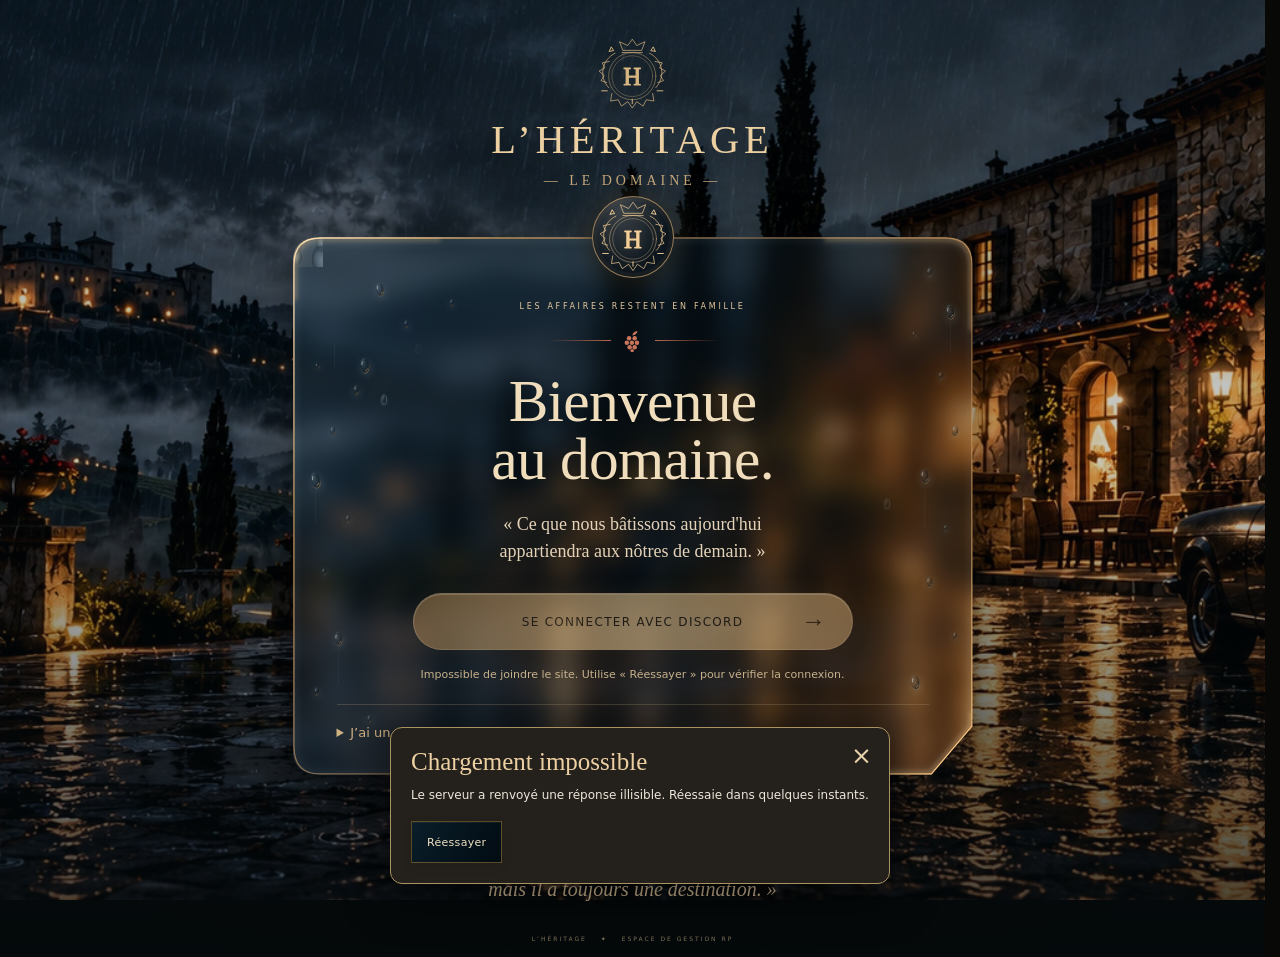
==== commit 0cd4017c: "1" ====
--- a/static/index.html
+++ b/static/index.html
@@ -18,20 +18,20 @@
 <link rel="preconnect" href="https://fonts.googleapis.com">
 <link rel="preconnect" href="https://fonts.gstatic.com" crossorigin>
 <link rel="stylesheet" href="https://fonts.googleapis.com/css2?family=Cormorant+Garamond:wght@400;500;600;700&amp;family=DM+Sans:wght@400;450;500;600;700&amp;display=swap">
-<link rel="stylesheet" href="styles.css?v=fonts-2"><link rel="stylesheet" href="theme-estate.css"><link rel="stylesheet" href="theme-midnight.css"><link rel="stylesheet" href="theme-finish.css?v=smoke-off-1"><link rel="stylesheet" href="theme-entry-glass.css?v=login-4"><script src="rules.js?v=site-only-2" defer></script><script src="feedback.js?v=permanent-journal-1" defer></script><script src="app.js?v=machine-month-1" defer></script><script src="journal.js?v=tombola-week-1" defer></script><script src="logs.js?v=1" defer></script><script src="access-accounts.js?v=delete-1" defer></script><script src="secure.js?v=nav-order-1" defer></script><link rel="stylesheet" href="secure.css?v=nav-order-1"><link rel="stylesheet" href="theme-nuance.css?v=rendu-leger-test-1">
+<link rel="stylesheet" href="styles.css?v=fonts-2"><link rel="stylesheet" href="theme-estate.css"><link rel="stylesheet" href="theme-midnight.css"><link rel="stylesheet" href="theme-finish.css?v=smoke-off-1"><link rel="stylesheet" href="theme-entry-glass.css?v=entry-motion-1"><script src="rules.js?v=site-only-2" defer></script><script src="feedback.js?v=permanent-journal-1" defer></script><script src="app.js?v=machine-month-1" defer></script><script src="journal.js?v=tombola-week-1" defer></script><script src="logs.js?v=1" defer></script><script src="access-accounts.js?v=delete-1" defer></script><script src="secure.js?v=nav-order-1" defer></script><link rel="stylesheet" href="secure.css?v=nav-order-1"><link rel="stylesheet" href="theme-nuance.css?v=rendu-leger-test-1">
 <link rel="stylesheet" href="tombola.css?v=tombola-week-1">
 <link rel="stylesheet" href="access-panels.css?v=role-editor-5">
 <link rel="stylesheet" href="statistics.css?v=rankings-1">
 <link rel="stylesheet" href="theme-refinement.css?v=5">
 <link rel="stylesheet" href="theme-eclipse.css?v=9">
 <link rel="stylesheet" href="theme-heritage-reference.css?v=33">
-<link rel="stylesheet" href="heritage-glass-hover.css?v=hover-stable-1">
+<link rel="stylesheet" href="heritage-glass-hover.css?v=entry-hover-1">
 <link rel="stylesheet" href="heritage-site-glass.css?v=hover-stable-1">
 <link rel="stylesheet" href="heritage-button-motion.css?v=1">
 <link rel="stylesheet" href="light-mode.css?v=2">
 <script src="gsap.min.js?v=1" defer></script>
-<script src="heritage-motion.js?v=light-mode-1" defer></script>
-<script src="heritage-glass-hover.js?v=5" defer></script>
+<script src="heritage-motion.js?v=entry-motion-1" defer></script>
+<script src="heritage-glass-hover.js?v=entry-hover-1" defer></script>
 <script src="sidebar-motion.js?v=1" defer></script>
 <script src="heritage-button-motion.js?v=2" defer></script>
 </head>
@@ -44,7 +44,7 @@
   <header class="entry-brand"><span class="crest estate-crest" aria-hidden="true"><svg viewBox="0 0 120 120"><g fill="none" stroke="currentColor"><circle cx="60" cy="63" r="37" stroke-width=".7"/><circle cx="60" cy="63" r="32" stroke-width=".5"/><path d="M45 22 40 9 53 15 60 5 67 15 80 9 75 22ZM44 26h32M23 81C7 64 12 37 33 27M97 81c16-17 11-44-10-54M20 73l-9-3 5-8-8-7 9-5-4-8 11-2M100 73l9-3-5-8 8-7-9-5 4-8-11-2M28 90l-2 12 12-2 5 10 10-7 7 10 7-10 10 7 5-10 12 2-2-12" stroke-width="1.1"/><path d="m24 24 3-7 4 6-7 1m72 0-3-7-4 6 7 1M60 99v7M12 86h9m78 0h9"/></g><text x="60" y="77" text-anchor="middle" fill="currentColor" font-family="Georgia,serif" font-size="39">H</text></svg></span><h1 id="entry-title">L’HÉRITAGE</h1><p class="entry-vineyard">— LE DOMAINE —</p></header>
   <div class="entry-panel-shell">
   <div class="entry-panel">
-    <img class="entry-glass-details" src="assets/entry-glass.svg" alt="" aria-hidden="true">
+    <img class="entry-glass-details" src="assets/entry-glass.svg?v=corner-2" alt="" aria-hidden="true">
     <p class="eyebrow">LES AFFAIRES RESTENT EN FAMILLE</p>
     <div class="entry-divider" aria-hidden="true"><span></span><svg viewBox="0 0 32 38" aria-hidden="true"><g fill="currentColor" stroke="none"><path d="M15 9q0-7 9-8q-1 7-9 8"/><circle cx="9" cy="14" r="4"/><circle cx="19" cy="14" r="4"/><circle cx="5" cy="22" r="4"/><circle cx="14" cy="22" r="4"/><circle cx="23" cy="22" r="4"/><circle cx="10" cy="30" r="4"/><circle cx="19" cy="30" r="4"/><circle cx="14.5" cy="36" r="3"/></g></svg><span></span></div>
     <h2 class="entry-welcome">Bienvenue<br>au domaine.</h2>
--- a/static/theme-entry-glass.css
+++ b/static/theme-entry-glass.css
@@ -90,6 +90,17 @@
   opacity: .95;
   z-index: 1;
   filter: drop-shadow(0 0 5px #dca5663b);
+}
+.entry-screen .entry-panel > .entry-moving-drop {
+  position: absolute;
+  z-index: 1;
+  width: 6px;
+  height: 10px;
+  border: 1px solid #d8eaf58c;
+  border-radius: 50% 50% 48% 48%;
+  background: radial-gradient(at 35% 20%, #f4fbff95, #7894a557 45%, #0b192638 78%);
+  box-shadow: inset -1px -1px 2px #08121a9c, 0 1px 3px #d5eafa55;
+  pointer-events: none;
 }
 .entry-medallion {
   z-index: 2;
--- a/static/heritage-glass-hover.css
+++ b/static/heritage-glass-hover.css
@@ -1,6 +1,33 @@
 /* Verre éclairci avec réfraction sur toute la surface du cadre. */
 .heritage-water-filter { position: absolute; width: 0; height: 0; overflow: hidden; }
 @media (hover: hover) and (pointer: fine) {
+  html body.on-entry .entry-screen .entry-panel {
+    transition: backdrop-filter .55s ease, -webkit-backdrop-filter .55s ease, box-shadow .55s ease;
+  }
+  html body.on-entry .entry-screen .entry-panel.water-hover {
+    backdrop-filter: blur(20px) saturate(1.35);
+    -webkit-backdrop-filter: blur(20px) saturate(1.35);
+    box-shadow: inset 0 1px #fff1d68c, inset 2px 0 9px #e5f7fb44,
+      inset -2px 0 10px #ffe0af3d, 0 20px 32px #0008;
+  }
+  html body.on-entry .entry-screen .entry-panel > .entry-water-layer {
+    position: absolute;
+    inset: 0;
+    z-index: 1;
+    pointer-events: none;
+    opacity: 0;
+    background: radial-gradient(circle 160px at var(--entry-hover-x, 50%) var(--entry-hover-y, 50%),
+      #eafaff38 0%, #dceef21c 55%, transparent 100%);
+    -webkit-mask-image: radial-gradient(circle 180px at var(--entry-hover-x, 50%) var(--entry-hover-y, 50%), #000 30%, transparent 100%);
+    mask-image: radial-gradient(circle 180px at var(--entry-hover-x, 50%) var(--entry-hover-y, 50%), #000 30%, transparent 100%);
+    transition: opacity .35s ease;
+  }
+  html body.on-entry .entry-screen .entry-panel.water-hover > .entry-water-layer {
+    opacity: 1;
+    backdrop-filter: blur(10px) saturate(1.3);
+    -webkit-backdrop-filter: blur(10px) saturate(1.3);
+  }
+  html body.on-entry .entry-screen .entry-panel > :not(.entry-glass-details):not(.entry-water-layer):not(.entry-moving-drop) { z-index: 2; }
   html body.dashboard-active .night-metrics .night-metric,
   html body .batch-card > .cut-inner,
   html body .sale-record > summary.cut-inner {
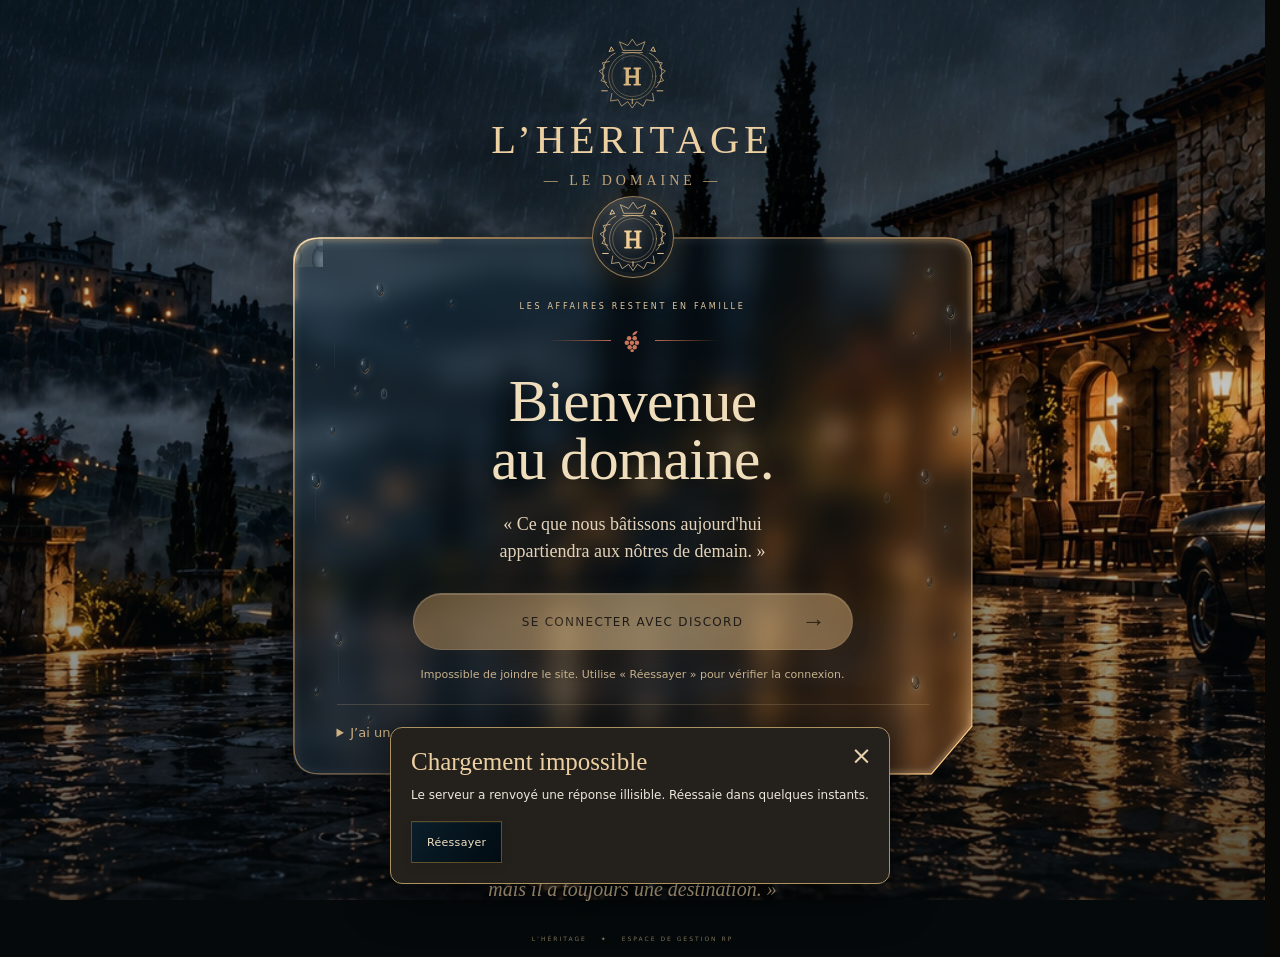
==== commit 8b75bcce: "Fix revoked account deletion and reduced-motion welcome" ====
--- a/static/index.html
+++ b/static/index.html
@@ -9,7 +9,7 @@
 <script src="connection.js?v=login-2" defer></script>
 <script src="catalog.js?v=1" defer></script>
 <script src="local-business.js?v=tombola-week-1" defer></script>
-<script src="demo.js?v=access-delete-1" defer></script>
+<script src="demo.js?v=access-delete-2" defer></script>
 <script src="access-council.js?v=nav-order-1" defer></script>
 <script src="vehicle-picker.js?v=tombola-week-1" defer></script>
 <meta name="theme-color" content="#12110f"><meta name="description" content="L’Héritage — Espace privé de gestion du domaine RP.">
@@ -18,7 +18,7 @@
 <link rel="preconnect" href="https://fonts.googleapis.com">
 <link rel="preconnect" href="https://fonts.gstatic.com" crossorigin>
 <link rel="stylesheet" href="https://fonts.googleapis.com/css2?family=Cormorant+Garamond:wght@400;500;600;700&amp;family=DM+Sans:wght@400;450;500;600;700&amp;display=swap">
-<link rel="stylesheet" href="styles.css?v=fonts-2"><link rel="stylesheet" href="theme-estate.css"><link rel="stylesheet" href="theme-midnight.css"><link rel="stylesheet" href="theme-finish.css?v=smoke-off-1"><link rel="stylesheet" href="theme-entry-glass.css?v=entry-motion-1"><script src="rules.js?v=site-only-2" defer></script><script src="feedback.js?v=permanent-journal-1" defer></script><script src="app.js?v=machine-month-1" defer></script><script src="journal.js?v=tombola-week-1" defer></script><script src="logs.js?v=1" defer></script><script src="access-accounts.js?v=delete-1" defer></script><script src="secure.js?v=nav-order-1" defer></script><link rel="stylesheet" href="secure.css?v=nav-order-1"><link rel="stylesheet" href="theme-nuance.css?v=rendu-leger-test-1">
+<link rel="stylesheet" href="styles.css?v=fonts-2"><link rel="stylesheet" href="theme-estate.css"><link rel="stylesheet" href="theme-midnight.css"><link rel="stylesheet" href="theme-finish.css?v=smoke-off-1"><link rel="stylesheet" href="theme-entry-glass.css?v=entry-motion-1"><script src="rules.js?v=site-only-2" defer></script><script src="feedback.js?v=permanent-journal-1" defer></script><script src="app.js?v=machine-month-1" defer></script><script src="journal.js?v=tombola-week-1" defer></script><script src="logs.js?v=1" defer></script><script src="access-accounts.js?v=delete-2" defer></script><script src="secure.js?v=nav-order-1" defer></script><link rel="stylesheet" href="secure.css?v=nav-order-1"><link rel="stylesheet" href="theme-nuance.css?v=rendu-leger-test-1">
 <link rel="stylesheet" href="tombola.css?v=tombola-week-1">
 <link rel="stylesheet" href="access-panels.css?v=role-editor-5">
 <link rel="stylesheet" href="statistics.css?v=rankings-1">
@@ -30,7 +30,7 @@
 <link rel="stylesheet" href="heritage-button-motion.css?v=1">
 <link rel="stylesheet" href="light-mode.css?v=2">
 <script src="gsap.min.js?v=1" defer></script>
-<script src="heritage-motion.js?v=entry-motion-1" defer></script>
+<script src="heritage-motion.js?v=entry-motion-2" defer></script>
 <script src="heritage-glass-hover.js?v=entry-hover-1" defer></script>
 <script src="sidebar-motion.js?v=1" defer></script>
 <script src="heritage-button-motion.js?v=2" defer></script>
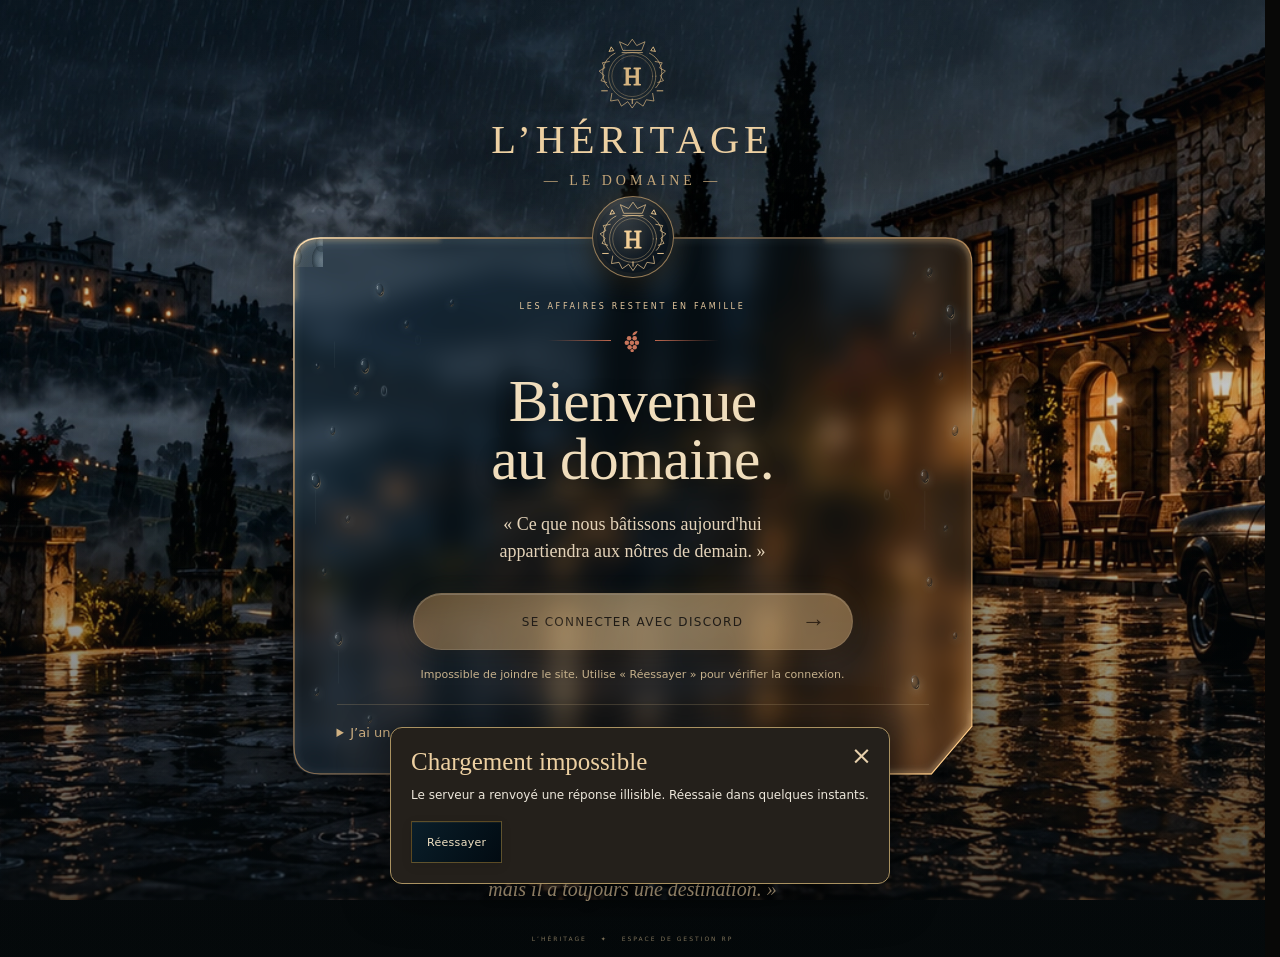
==== commit 6c7922d4: "Keep access code login on GitHub Pages" ====
--- a/static/index.html
+++ b/static/index.html
@@ -6,7 +6,7 @@
 <style>[hidden]{display:none!important}body{margin:0;background:#12110f;color:#ede7db}#initial-loading{min-height:100vh;display:grid;place-content:center;text-align:center}#site-error{position:fixed;inset:auto 1rem 1rem;z-index:10000;max-width:36rem;margin:auto;padding:1.25rem;background:#24201b;color:#ede7db;border:1px solid #aa9261;border-radius:.75rem}#site-error button{cursor:pointer}</style>
 <script src="startup.js?v=2"></script>
 <script src="light-mode.js?v=1"></script>
-<script src="connection.js?v=login-2" defer></script>
+<script src="connection.js?v=code-on-pages-1" defer></script>
 <script src="catalog.js?v=1" defer></script>
 <script src="local-business.js?v=tombola-week-1" defer></script>
 <script src="demo.js?v=access-delete-2" defer></script>
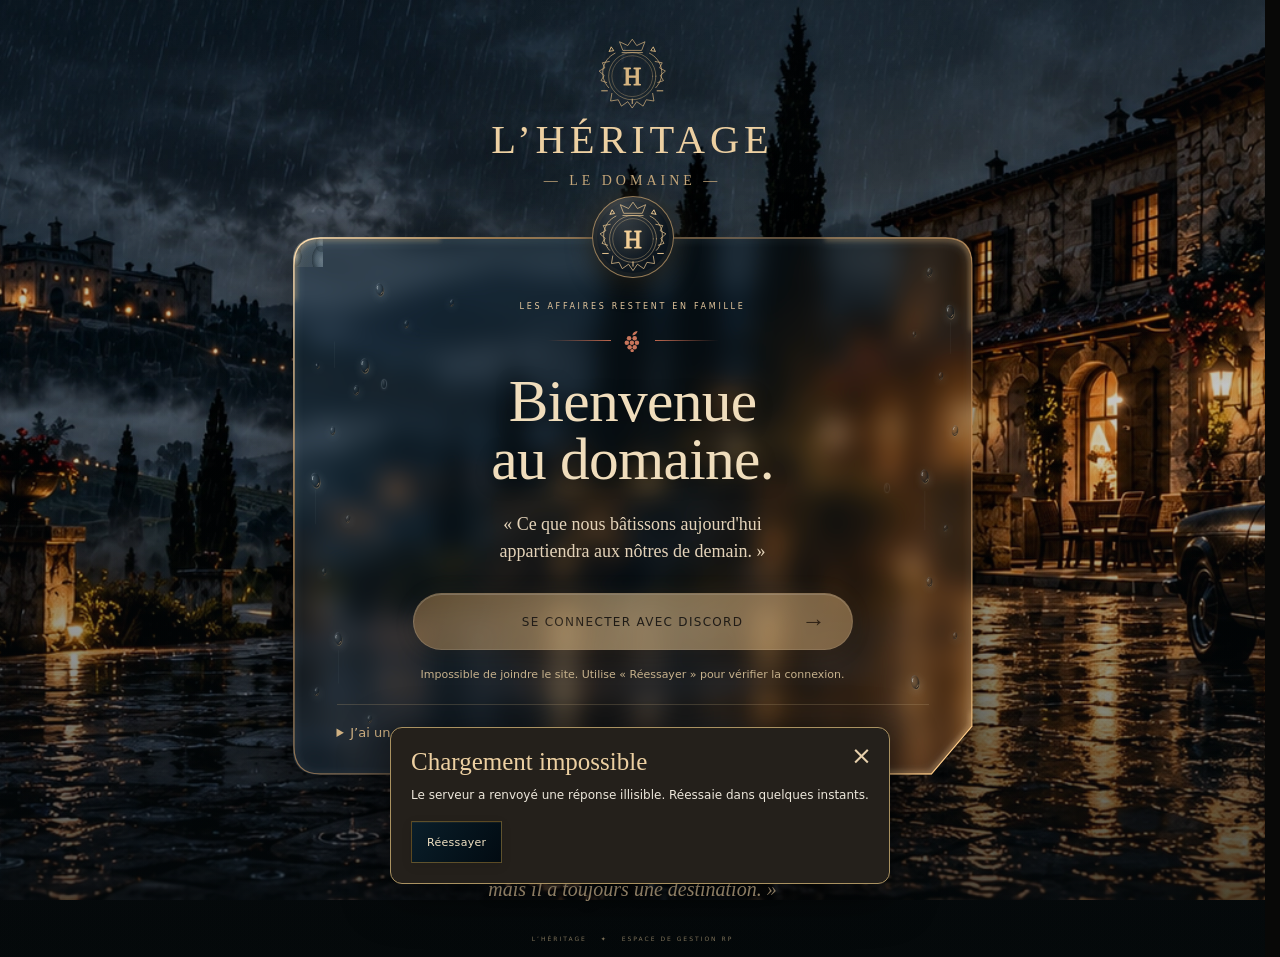
==== commit 77ea7ffe: "Restore full site animations outside light mode" ====
--- a/static/index.html
+++ b/static/index.html
@@ -30,7 +30,7 @@
 <link rel="stylesheet" href="heritage-button-motion.css?v=1">
 <link rel="stylesheet" href="light-mode.css?v=2">
 <script src="gsap.min.js?v=1" defer></script>
-<script src="heritage-motion.js?v=entry-motion-2" defer></script>
+<script src="heritage-motion.js?v=restore-motion-1" defer></script>
 <script src="heritage-glass-hover.js?v=entry-hover-1" defer></script>
 <script src="sidebar-motion.js?v=1" defer></script>
 <script src="heritage-button-motion.js?v=2" defer></script>
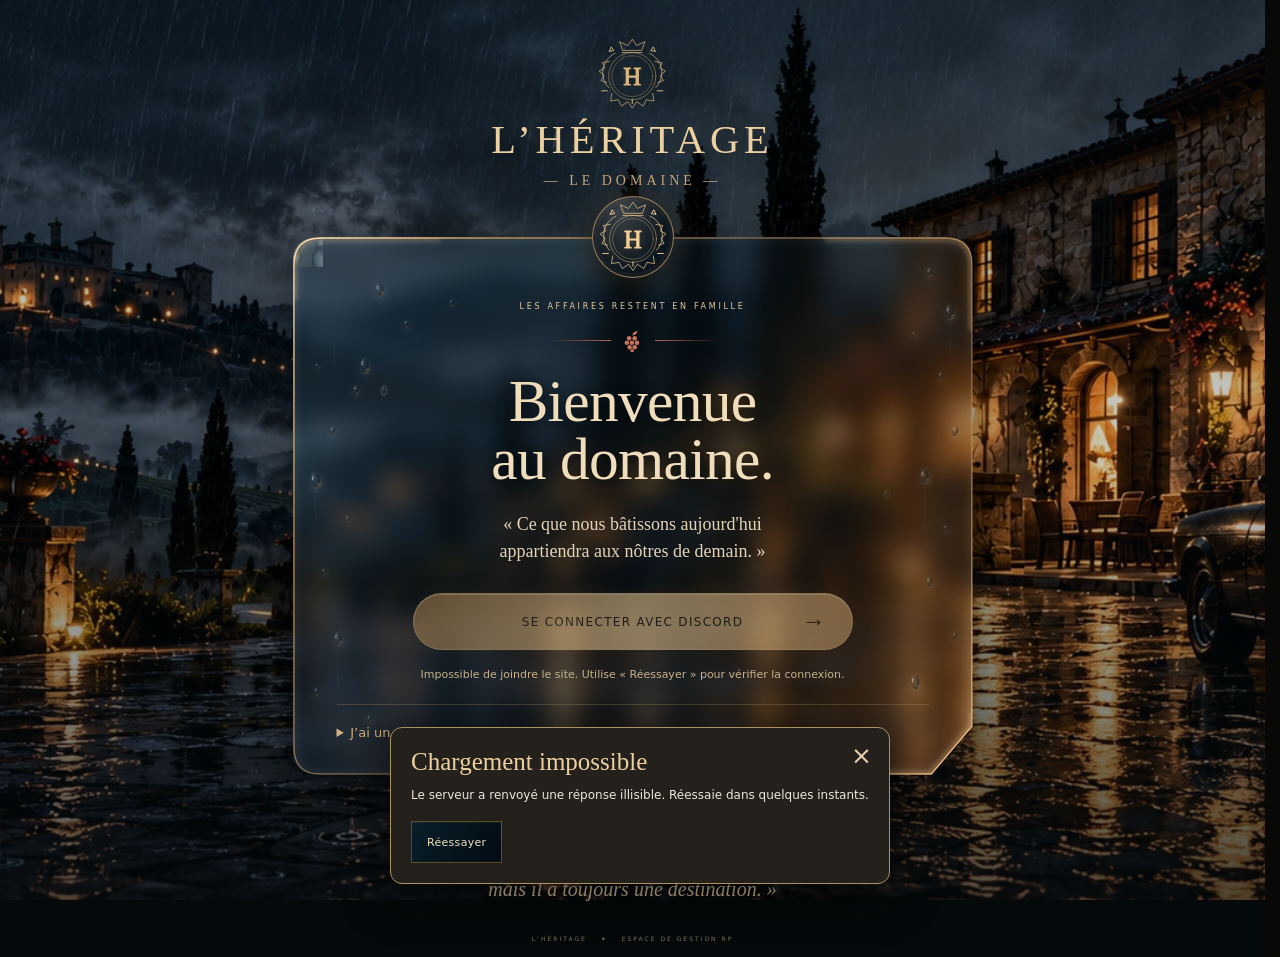
==== commit 8e67fe49: "Add coffre logs and cautious sales reconciliation" ====
--- a/static/index.html
+++ b/static/index.html
@@ -18,7 +18,7 @@
 <link rel="preconnect" href="https://fonts.googleapis.com">
 <link rel="preconnect" href="https://fonts.gstatic.com" crossorigin>
 <link rel="stylesheet" href="https://fonts.googleapis.com/css2?family=Cormorant+Garamond:wght@400;500;600;700&amp;family=DM+Sans:wght@400;450;500;600;700&amp;display=swap">
-<link rel="stylesheet" href="styles.css?v=fonts-2"><link rel="stylesheet" href="theme-estate.css"><link rel="stylesheet" href="theme-midnight.css"><link rel="stylesheet" href="theme-finish.css?v=smoke-off-1"><link rel="stylesheet" href="theme-entry-glass.css?v=entry-motion-1"><script src="rules.js?v=site-only-2" defer></script><script src="feedback.js?v=permanent-journal-1" defer></script><script src="app.js?v=machine-month-1" defer></script><script src="journal.js?v=tombola-week-1" defer></script><script src="logs.js?v=1" defer></script><script src="access-accounts.js?v=delete-2" defer></script><script src="secure.js?v=nav-order-1" defer></script><link rel="stylesheet" href="secure.css?v=nav-order-1"><link rel="stylesheet" href="theme-nuance.css?v=rendu-leger-test-1">
+<link rel="stylesheet" href="styles.css?v=fonts-2"><link rel="stylesheet" href="theme-estate.css"><link rel="stylesheet" href="theme-midnight.css"><link rel="stylesheet" href="theme-finish.css?v=smoke-off-1"><link rel="stylesheet" href="theme-entry-glass.css?v=entry-motion-1"><script src="rules.js?v=site-only-2" defer></script><script src="feedback.js?v=permanent-journal-1" defer></script><script src="app.js?v=coffre-check-1" defer></script><script src="journal.js?v=tombola-week-1" defer></script><script src="logs.js?v=coffre-1" defer></script><script src="access-accounts.js?v=delete-2" defer></script><script src="secure.js?v=coffre-lazy-1" defer></script><link rel="stylesheet" href="secure.css?v=nav-order-1"><link rel="stylesheet" href="theme-nuance.css?v=rendu-leger-test-1">
 <link rel="stylesheet" href="tombola.css?v=tombola-week-1">
 <link rel="stylesheet" href="access-panels.css?v=role-editor-5">
 <link rel="stylesheet" href="statistics.css?v=rankings-1">
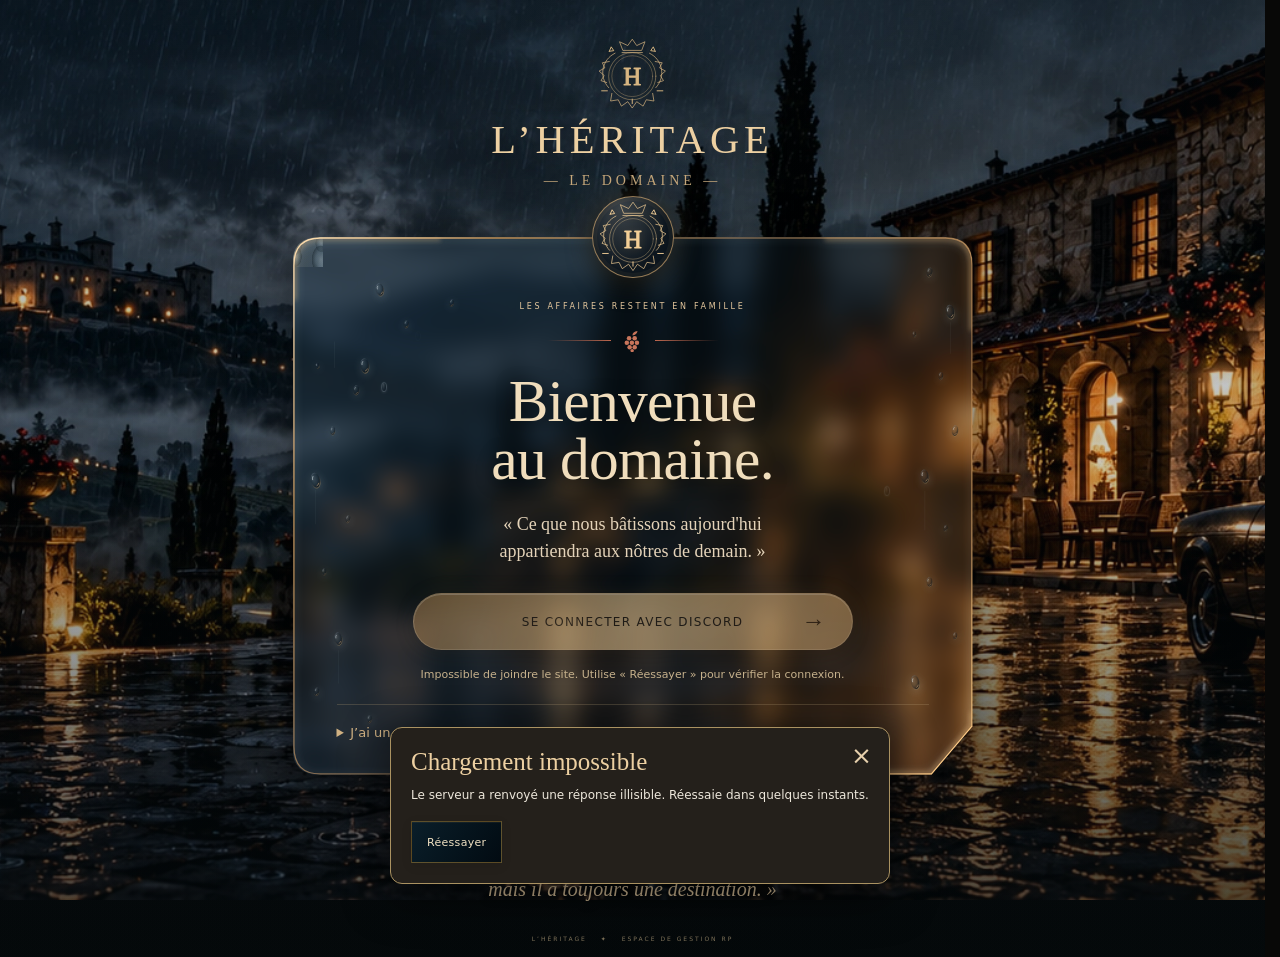
==== commit 58027413: "Reconcile new sales with eligible recovered machines" ====
--- a/static/index.html
+++ b/static/index.html
@@ -18,7 +18,7 @@
 <link rel="preconnect" href="https://fonts.googleapis.com">
 <link rel="preconnect" href="https://fonts.gstatic.com" crossorigin>
 <link rel="stylesheet" href="https://fonts.googleapis.com/css2?family=Cormorant+Garamond:wght@400;500;600;700&amp;family=DM+Sans:wght@400;450;500;600;700&amp;display=swap">
-<link rel="stylesheet" href="styles.css?v=fonts-2"><link rel="stylesheet" href="theme-estate.css"><link rel="stylesheet" href="theme-midnight.css"><link rel="stylesheet" href="theme-finish.css?v=smoke-off-1"><link rel="stylesheet" href="theme-entry-glass.css?v=entry-motion-1"><script src="rules.js?v=site-only-2" defer></script><script src="feedback.js?v=permanent-journal-1" defer></script><script src="app.js?v=coffre-check-1" defer></script><script src="journal.js?v=tombola-week-1" defer></script><script src="logs.js?v=coffre-1" defer></script><script src="access-accounts.js?v=delete-2" defer></script><script src="secure.js?v=coffre-lazy-1" defer></script><link rel="stylesheet" href="secure.css?v=nav-order-1"><link rel="stylesheet" href="theme-nuance.css?v=rendu-leger-test-1">
+<link rel="stylesheet" href="styles.css?v=fonts-2"><link rel="stylesheet" href="theme-estate.css"><link rel="stylesheet" href="theme-midnight.css"><link rel="stylesheet" href="theme-finish.css?v=coffre-alert-1"><link rel="stylesheet" href="theme-entry-glass.css?v=entry-motion-1"><script src="rules.js?v=site-only-2" defer></script><script src="feedback.js?v=permanent-journal-1" defer></script><script src="app.js?v=coffre-check-2" defer></script><script src="journal.js?v=tombola-week-1" defer></script><script src="logs.js?v=coffre-1" defer></script><script src="access-accounts.js?v=delete-2" defer></script><script src="secure.js?v=coffre-lazy-1" defer></script><link rel="stylesheet" href="secure.css?v=nav-order-1"><link rel="stylesheet" href="theme-nuance.css?v=rendu-leger-test-1">
 <link rel="stylesheet" href="tombola.css?v=tombola-week-1">
 <link rel="stylesheet" href="access-panels.css?v=role-editor-5">
 <link rel="stylesheet" href="statistics.css?v=rankings-1">
--- a/static/theme-finish.css
+++ b/static/theme-finish.css
@@ -260,6 +260,25 @@
   background: #4f814b20;
 }
 .night-dossier .badge.recovery { max-width: 180px; text-align: left; }
+.sale-record.coffre-alert,
+.sale-record.coffre-alert:hover { --frame: #d46b6bb0; }
+.sale-record .badge.coffre-issue-badge {
+  color: #ffe1dc;
+  border: 1px solid #d46b6b;
+  background: #8f343354;
+  white-space: normal;
+  line-height: 1.25;
+  max-width: 180px;
+}
+.coffre-check.coffre-alert { border-color: #d46b6b; }
+.coffre-issue-detail {
+  padding: 10px 13px;
+  border-left: 3px solid #d46b6b;
+  background: #8f343326;
+  color: #ffe1dc;
+  line-height: 1.5;
+}
+.coffre-issue-detail strong { color: #fff1eb; }
 @media (max-width: 760px) {
   .sale-record > summary.cut-inner {
     display: grid;
@@ -277,6 +296,7 @@
   .sale-record .night-dossier-amount { grid-column: 2; margin: 0; min-width: 0; padding: 0; }
   .sale-record > summary > .badge { grid-column: 3; margin: 0; padding: 0; }
   .sale-record > summary > .badge.recovery { max-width: 115px; }
+  .sale-record > summary > .badge.coffre-issue-badge { max-width: 115px; }
 }
 
 /* Feuille courante et archives hebdomadaires, dans la même direction visuelle. */
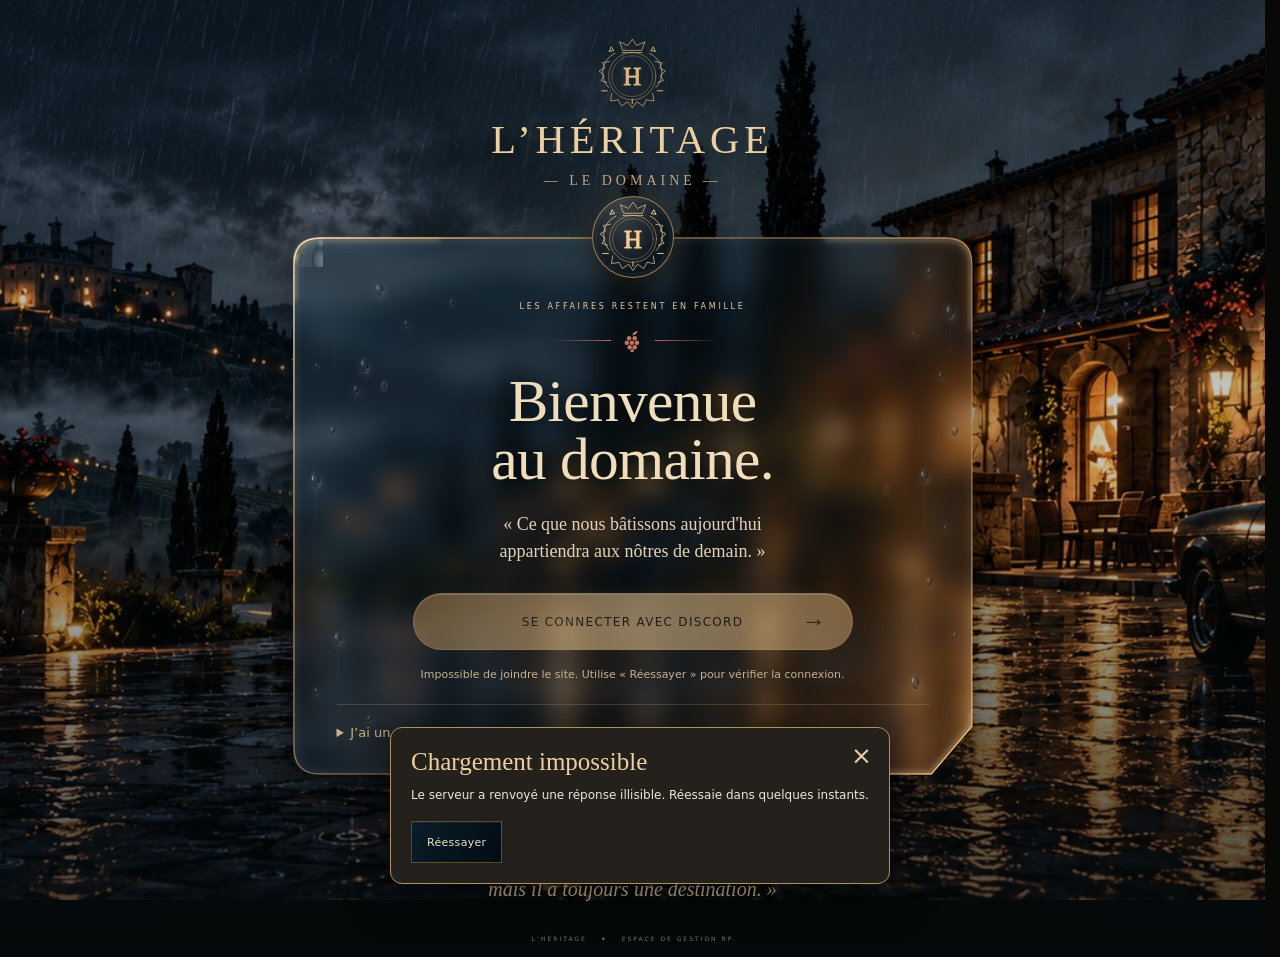
==== commit faf77b3c: "Show coffre reconciliation only for confirmed gaps" ====
--- a/static/index.html
+++ b/static/index.html
@@ -18,7 +18,7 @@
 <link rel="preconnect" href="https://fonts.googleapis.com">
 <link rel="preconnect" href="https://fonts.gstatic.com" crossorigin>
 <link rel="stylesheet" href="https://fonts.googleapis.com/css2?family=Cormorant+Garamond:wght@400;500;600;700&amp;family=DM+Sans:wght@400;450;500;600;700&amp;display=swap">
-<link rel="stylesheet" href="styles.css?v=fonts-2"><link rel="stylesheet" href="theme-estate.css"><link rel="stylesheet" href="theme-midnight.css"><link rel="stylesheet" href="theme-finish.css?v=coffre-alert-1"><link rel="stylesheet" href="theme-entry-glass.css?v=entry-motion-1"><script src="rules.js?v=site-only-2" defer></script><script src="feedback.js?v=permanent-journal-1" defer></script><script src="app.js?v=coffre-check-2" defer></script><script src="journal.js?v=tombola-week-1" defer></script><script src="logs.js?v=coffre-1" defer></script><script src="access-accounts.js?v=delete-2" defer></script><script src="secure.js?v=coffre-lazy-1" defer></script><link rel="stylesheet" href="secure.css?v=nav-order-1"><link rel="stylesheet" href="theme-nuance.css?v=rendu-leger-test-1">
+<link rel="stylesheet" href="styles.css?v=fonts-2"><link rel="stylesheet" href="theme-estate.css"><link rel="stylesheet" href="theme-midnight.css"><link rel="stylesheet" href="theme-finish.css?v=coffre-alert-1"><link rel="stylesheet" href="theme-entry-glass.css?v=entry-motion-1"><script src="rules.js?v=site-only-2" defer></script><script src="feedback.js?v=permanent-journal-1" defer></script><script src="app.js?v=coffre-alert-only-1" defer></script><script src="journal.js?v=tombola-week-1" defer></script><script src="logs.js?v=coffre-1" defer></script><script src="access-accounts.js?v=delete-2" defer></script><script src="secure.js?v=coffre-lazy-1" defer></script><link rel="stylesheet" href="secure.css?v=nav-order-1"><link rel="stylesheet" href="theme-nuance.css?v=rendu-leger-test-1">
 <link rel="stylesheet" href="tombola.css?v=tombola-week-1">
 <link rel="stylesheet" href="access-panels.css?v=role-editor-5">
 <link rel="stylesheet" href="statistics.css?v=rankings-1">
